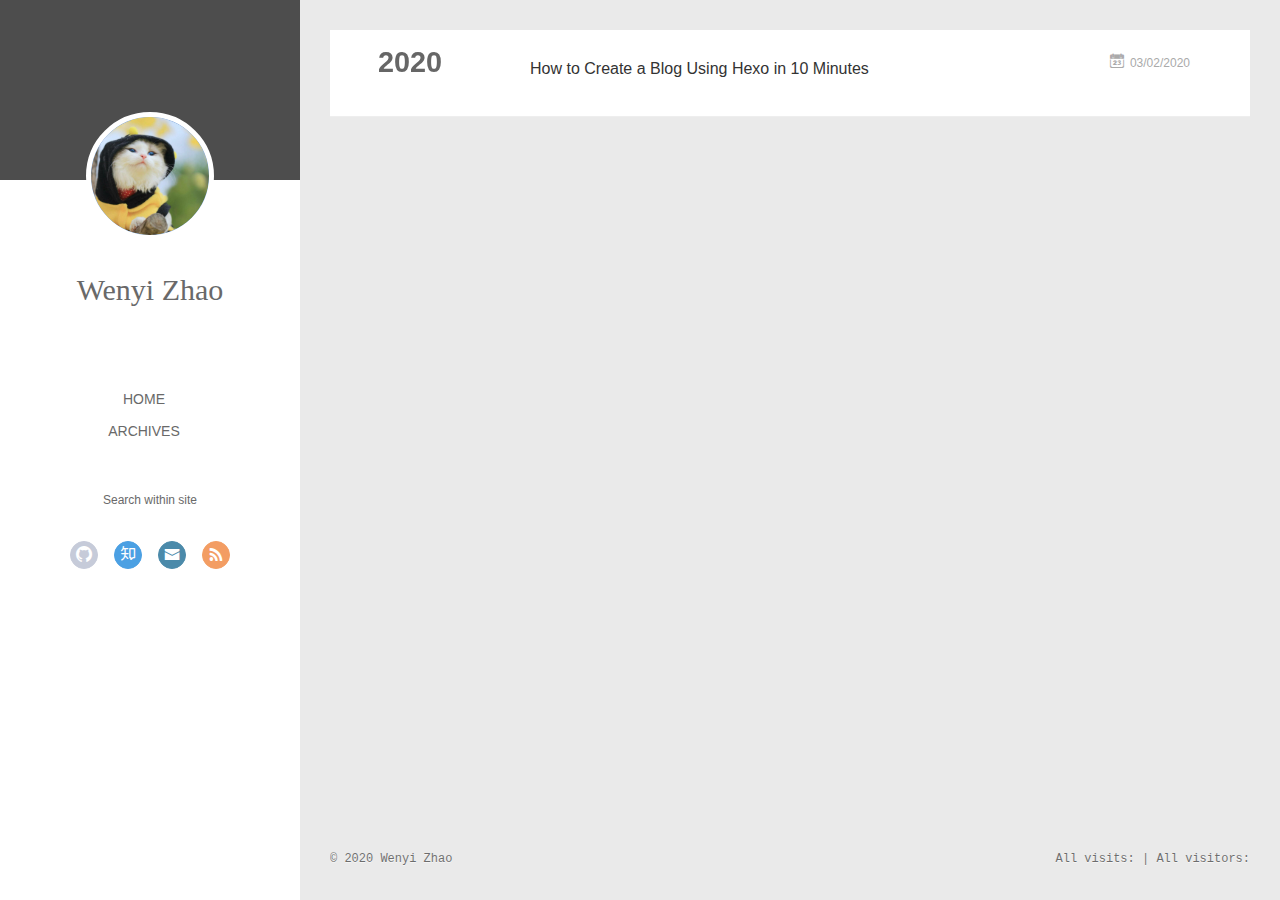
==== archives/index.html @ 8611508f "Site updated: 2020-02-03 22:32:32" ====
<!DOCTYPE html>
<html>
<head>
  <meta charset="utf-8">
  
  <meta name="renderer" content="webkit">
  <meta http-equiv="X-UA-Compatible" content="IE=edge">
  <link rel="dns-prefetch" href="https://peggyzwy.github.io">
  <title>Archives | Wenyi&#39;s Blog</title>
  <meta name="viewport" content="width=device-width, initial-scale=1, maximum-scale=1">
  <meta name="description" content="Personal website of Wenyi Zhao, a full stack developer in Melbourne">
<meta property="og:type" content="website">
<meta property="og:title" content="Wenyi&#39;s Blog">
<meta property="og:url" content="https://peggyzwy.github.io/archives/index.html">
<meta property="og:site_name" content="Wenyi&#39;s Blog">
<meta property="og:description" content="Personal website of Wenyi Zhao, a full stack developer in Melbourne">
<meta property="og:locale" content="en_US">
<meta property="article:author" content="Wenyi Zhao">
<meta property="article:tag" content="Wenyi Zhao">
<meta property="article:tag" content=" Melbourne software developer">
<meta property="article:tag" content=" full stack developer">
<meta name="twitter:card" content="summary">
  
    <link rel="alternative" href="/atom.xml" title="Wenyi&#39;s Blog" type="application/atom+xml">
  
  
    <link rel="icon" href="/img/favicon.png">
  
  <link rel="stylesheet" type="text/css" href="/./main.0cf68a.css">
  <style type="text/css">
  
    #container.show {
      background: linear-gradient(200deg,#a0cfe4,#e8c37e);
    }
  </style>
  

  

<meta name="generator" content="Hexo 4.2.0"></head>
</html>
<body>
  <div id="container" q-class="show:isCtnShow">
    <canvas id="anm-canvas" class="anm-canvas"></canvas>
    <div class="left-col" q-class="show:isShow">
      
<div class="overlay" style="background: #4d4d4d"></div>
<div class="intrude-less">
	<header id="header" class="inner">
		<a href="/" class="profilepic">
			<img src="/img/avatar.jpg" class="js-avatar">
		</a>
		<hgroup>
		  <h1 class="header-author"><a href="/">Wenyi Zhao</a></h1>
		</hgroup>
		

		<nav class="header-menu">
			<ul>
			
				<li><a href="/">Home</a></li>
	        
				<li><a href="/archives">Archives</a></li>
	        
			</ul>
		</nav>
		<nav class="header-smart-menu">
    		
    			
    			<a q-on="click: openSlider(e, 'innerArchive')" href="javascript:void(0)">Search within site</a>
    			
            
    			
            
    			
            
		</nav>
		<nav class="header-nav">
			<div class="social">
				
					<a class="github" target="_blank" href="https://github.com/PeggyZWY" title="github" rel="external nofollow noopener noreferrer"><i class="icon-github"></i></a>
		        
					<a class="zhihu" target="_blank" href="https://www.zhihu.com/people/mu-qing-huan" title="zhihu" rel="external nofollow noopener noreferrer"><i class="icon-zhihu"></i></a>
		        
					<a class="mail" target="_blank" href="mailto:wynne.wenyizhao@gmail.com" title="mail" rel="external nofollow noopener noreferrer"><i class="icon-mail"></i></a>
		        
					<a class="rss" target="_blank" href="/atom.xml" title="rss"><i class="icon-rss"></i></a>
		        
			</div>
		</nav>
	</header>		
</div>

    </div>
    <div class="mid-col" q-class="show:isShow,hide:isShow|isFalse">
      
<nav id="mobile-nav">
  	<div class="overlay js-overlay" style="background: #4d4d4d"></div>
	<div class="btnctn js-mobile-btnctn">
  		<div class="slider-trigger list" q-on="click: openSlider(e)"><i class="icon icon-sort"></i></div>
	</div>
	<div class="intrude-less">
		<header id="header" class="inner">
			<div class="profilepic">
				<img src="/img/avatar.jpg" class="js-avatar">
			</div>
			<hgroup>
			  <h1 class="header-author js-header-author">Wenyi Zhao</h1>
			</hgroup>
			
			
			
				
			
				
			
			
			
			<nav class="header-nav">
				<div class="social">
					
						<a class="github" target="_blank" href="https://github.com/PeggyZWY" title="github" rel="external nofollow noopener noreferrer"><i class="icon-github"></i></a>
			        
						<a class="zhihu" target="_blank" href="https://www.zhihu.com/people/mu-qing-huan" title="zhihu" rel="external nofollow noopener noreferrer"><i class="icon-zhihu"></i></a>
			        
						<a class="mail" target="_blank" href="mailto:wynne.wenyizhao@gmail.com" title="mail" rel="external nofollow noopener noreferrer"><i class="icon-mail"></i></a>
			        
						<a class="rss" target="_blank" href="/atom.xml" title="rss"><i class="icon-rss"></i></a>
			        
				</div>
			</nav>

			<nav class="header-menu js-header-menu">
				<ul style="width: 50%">
				
				
					<li style="width: 50%"><a href="/">Home</a></li>
		        
					<li style="width: 50%"><a href="/archives">Archives</a></li>
		        
				</ul>
			</nav>
		</header>				
	</div>
	<div class="mobile-mask" style="display:none" q-show="isShow"></div>
</nav>

      <div id="wrapper" class="body-wrap">
        <div class="menu-l">
          <div class="canvas-wrap">
            <canvas data-colors="#eaeaea" data-sectionheight="100" data-contentid="js-content" id="myCanvas1" class="anm-canvas"></canvas>
          </div>
          <div id="js-content" class="content-ll">
            
  
  
    
    
      
      
      <section class="archives-wrap">
        <div class="archive-year-wrap">
          <a href="/archives/2020" class="archive-year">2020</a>
        </div>
        <div class="archives">
    
    <article class="archive-article archive-type-post">
  <div class="archive-article-inner">
    <header class="archive-article-header">
      	<div class="article-meta">
	      	<a href="/2020-02-03/how-to-create-a-blog-using-Hexo-in-10-minutes/" class="archive-article-date">
  	<time datetime="2020-02-03T08:43:43.000Z" itemprop="datePublished"><i class="icon-calendar icon"></i>03/02/2020</time>
</a>
        </div>
    	 
  
    <h1 itemprop="name">
      <a class="archive-article-title" href="/2020-02-03/how-to-create-a-blog-using-Hexo-in-10-minutes/">How to Create a Blog Using Hexo in 10 Minutes</a>
    </h1>
  

        <div class="article-info info-on-right">
          
          

        </div>
        <div class="clearfix"></div>
    </header>
  </div>
</article>
  
  
    </div></section>
  

    


          </div>
        </div>
      </div>
      <footer id="footer">
  <div class="outer">
    <div id="footer-info">
    	<div class="footer-left">
    		&copy; 2020 Wenyi Zhao
    	</div>
      	<div class="footer-right">
      		<script async src="//busuanzi.ibruce.info/busuanzi/2.3/busuanzi.pure.mini.js"></script>
      		<span id="busuanzi_container_site_pv">
						All visits: <span id="busuanzi_value_site_pv"></span>
					</span>
					<span class="post-meta-divider">|</span>
					<span id="busuanzi_container_site_uv">
						All visitors: <span id="busuanzi_value_site_uv"></span>
					</span>
      	</div>
    </div>
  </div>
</footer>

<!--页面点击小红心-->
<script type="text/javascript" src="/love.js"></script>

    </div>
    <script>
	var yiliaConfig = {
		mathjax: true,
		isHome: false,
		isPost: false,
		isArchive: true,
		isTag: false,
		isCategory: false,
		open_in_new: false,
		toc_hide_index: true,
		root: "/",
		innerArchive: true,
		showTags: false
	}
</script>

<script>!function(t){function n(e){if(r[e])return r[e].exports;var i=r[e]={exports:{},id:e,loaded:!1};return t[e].call(i.exports,i,i.exports,n),i.loaded=!0,i.exports}var r={};n.m=t,n.c=r,n.p="./",n(0)}([function(t,n,r){r(195),t.exports=r(191)},function(t,n,r){var e=r(3),i=r(52),o=r(27),u=r(28),c=r(53),f="prototype",a=function(t,n,r){var s,l,h,v,p=t&a.F,d=t&a.G,y=t&a.S,g=t&a.P,b=t&a.B,m=d?e:y?e[n]||(e[n]={}):(e[n]||{})[f],x=d?i:i[n]||(i[n]={}),w=x[f]||(x[f]={});d&&(r=n);for(s in r)l=!p&&m&&void 0!==m[s],h=(l?m:r)[s],v=b&&l?c(h,e):g&&"function"==typeof h?c(Function.call,h):h,m&&u(m,s,h,t&a.U),x[s]!=h&&o(x,s,v),g&&w[s]!=h&&(w[s]=h)};e.core=i,a.F=1,a.G=2,a.S=4,a.P=8,a.B=16,a.W=32,a.U=64,a.R=128,t.exports=a},function(t,n,r){var e=r(6);t.exports=function(t){if(!e(t))throw TypeError(t+" is not an object!");return t}},function(t,n){var r=t.exports="undefined"!=typeof window&&window.Math==Math?window:"undefined"!=typeof self&&self.Math==Math?self:Function("return this")();"number"==typeof __g&&(__g=r)},function(t,n){t.exports=function(t){try{return!!t()}catch(t){return!0}}},function(t,n){var r=t.exports="undefined"!=typeof window&&window.Math==Math?window:"undefined"!=typeof self&&self.Math==Math?self:Function("return this")();"number"==typeof __g&&(__g=r)},function(t,n){t.exports=function(t){return"object"==typeof t?null!==t:"function"==typeof t}},function(t,n,r){var e=r(126)("wks"),i=r(76),o=r(3).Symbol,u="function"==typeof o;(t.exports=function(t){return e[t]||(e[t]=u&&o[t]||(u?o:i)("Symbol."+t))}).store=e},function(t,n){var r={}.hasOwnProperty;t.exports=function(t,n){return r.call(t,n)}},function(t,n,r){var e=r(94),i=r(33);t.exports=function(t){return e(i(t))}},function(t,n,r){t.exports=!r(4)(function(){return 7!=Object.defineProperty({},"a",{get:function(){return 7}}).a})},function(t,n,r){var e=r(2),i=r(167),o=r(50),u=Object.defineProperty;n.f=r(10)?Object.defineProperty:function(t,n,r){if(e(t),n=o(n,!0),e(r),i)try{return u(t,n,r)}catch(t){}if("get"in r||"set"in r)throw TypeError("Accessors not supported!");return"value"in r&&(t[n]=r.value),t}},function(t,n,r){t.exports=!r(18)(function(){return 7!=Object.defineProperty({},"a",{get:function(){return 7}}).a})},function(t,n,r){var e=r(14),i=r(22);t.exports=r(12)?function(t,n,r){return e.f(t,n,i(1,r))}:function(t,n,r){return t[n]=r,t}},function(t,n,r){var e=r(20),i=r(58),o=r(42),u=Object.defineProperty;n.f=r(12)?Object.defineProperty:function(t,n,r){if(e(t),n=o(n,!0),e(r),i)try{return u(t,n,r)}catch(t){}if("get"in r||"set"in r)throw TypeError("Accessors not supported!");return"value"in r&&(t[n]=r.value),t}},function(t,n,r){var e=r(40)("wks"),i=r(23),o=r(5).Symbol,u="function"==typeof o;(t.exports=function(t){return e[t]||(e[t]=u&&o[t]||(u?o:i)("Symbol."+t))}).store=e},function(t,n,r){var e=r(67),i=Math.min;t.exports=function(t){return t>0?i(e(t),9007199254740991):0}},function(t,n,r){var e=r(46);t.exports=function(t){return Object(e(t))}},function(t,n){t.exports=function(t){try{return!!t()}catch(t){return!0}}},function(t,n,r){var e=r(63),i=r(34);t.exports=Object.keys||function(t){return e(t,i)}},function(t,n,r){var e=r(21);t.exports=function(t){if(!e(t))throw TypeError(t+" is not an object!");return t}},function(t,n){t.exports=function(t){return"object"==typeof t?null!==t:"function"==typeof t}},function(t,n){t.exports=function(t,n){return{enumerable:!(1&t),configurable:!(2&t),writable:!(4&t),value:n}}},function(t,n){var r=0,e=Math.random();t.exports=function(t){return"Symbol(".concat(void 0===t?"":t,")_",(++r+e).toString(36))}},function(t,n){var r={}.hasOwnProperty;t.exports=function(t,n){return r.call(t,n)}},function(t,n){var r=t.exports={version:"2.4.0"};"number"==typeof __e&&(__e=r)},function(t,n){t.exports=function(t){if("function"!=typeof t)throw TypeError(t+" is not a function!");return t}},function(t,n,r){var e=r(11),i=r(66);t.exports=r(10)?function(t,n,r){return e.f(t,n,i(1,r))}:function(t,n,r){return t[n]=r,t}},function(t,n,r){var e=r(3),i=r(27),o=r(24),u=r(76)("src"),c="toString",f=Function[c],a=(""+f).split(c);r(52).inspectSource=function(t){return f.call(t)},(t.exports=function(t,n,r,c){var f="function"==typeof r;f&&(o(r,"name")||i(r,"name",n)),t[n]!==r&&(f&&(o(r,u)||i(r,u,t[n]?""+t[n]:a.join(String(n)))),t===e?t[n]=r:c?t[n]?t[n]=r:i(t,n,r):(delete t[n],i(t,n,r)))})(Function.prototype,c,function(){return"function"==typeof this&&this[u]||f.call(this)})},function(t,n,r){var e=r(1),i=r(4),o=r(46),u=function(t,n,r,e){var i=String(o(t)),u="<"+n;return""!==r&&(u+=" "+r+'="'+String(e).replace(/"/g,"&quot;")+'"'),u+">"+i+"</"+n+">"};t.exports=function(t,n){var r={};r[t]=n(u),e(e.P+e.F*i(function(){var n=""[t]('"');return n!==n.toLowerCase()||n.split('"').length>3}),"String",r)}},function(t,n,r){var e=r(115),i=r(46);t.exports=function(t){return e(i(t))}},function(t,n,r){var e=r(116),i=r(66),o=r(30),u=r(50),c=r(24),f=r(167),a=Object.getOwnPropertyDescriptor;n.f=r(10)?a:function(t,n){if(t=o(t),n=u(n,!0),f)try{return a(t,n)}catch(t){}if(c(t,n))return i(!e.f.call(t,n),t[n])}},function(t,n,r){var e=r(24),i=r(17),o=r(145)("IE_PROTO"),u=Object.prototype;t.exports=Object.getPrototypeOf||function(t){return t=i(t),e(t,o)?t[o]:"function"==typeof t.constructor&&t instanceof t.constructor?t.constructor.prototype:t instanceof Object?u:null}},function(t,n){t.exports=function(t){if(void 0==t)throw TypeError("Can't call method on  "+t);return t}},function(t,n){t.exports="constructor,hasOwnProperty,isPrototypeOf,propertyIsEnumerable,toLocaleString,toString,valueOf".split(",")},function(t,n){t.exports={}},function(t,n){t.exports=!0},function(t,n){n.f={}.propertyIsEnumerable},function(t,n,r){var e=r(14).f,i=r(8),o=r(15)("toStringTag");t.exports=function(t,n,r){t&&!i(t=r?t:t.prototype,o)&&e(t,o,{configurable:!0,value:n})}},function(t,n,r){var e=r(40)("keys"),i=r(23);t.exports=function(t){return e[t]||(e[t]=i(t))}},function(t,n,r){var e=r(5),i="__core-js_shared__",o=e[i]||(e[i]={});t.exports=function(t){return o[t]||(o[t]={})}},function(t,n){var r=Math.ceil,e=Math.floor;t.exports=function(t){return isNaN(t=+t)?0:(t>0?e:r)(t)}},function(t,n,r){var e=r(21);t.exports=function(t,n){if(!e(t))return t;var r,i;if(n&&"function"==typeof(r=t.toString)&&!e(i=r.call(t)))return i;if("function"==typeof(r=t.valueOf)&&!e(i=r.call(t)))return i;if(!n&&"function"==typeof(r=t.toString)&&!e(i=r.call(t)))return i;throw TypeError("Can't convert object to primitive value")}},function(t,n,r){var e=r(5),i=r(25),o=r(36),u=r(44),c=r(14).f;t.exports=function(t){var n=i.Symbol||(i.Symbol=o?{}:e.Symbol||{});"_"==t.charAt(0)||t in n||c(n,t,{value:u.f(t)})}},function(t,n,r){n.f=r(15)},function(t,n){var r={}.toString;t.exports=function(t){return r.call(t).slice(8,-1)}},function(t,n){t.exports=function(t){if(void 0==t)throw TypeError("Can't call method on  "+t);return t}},function(t,n,r){var e=r(4);t.exports=function(t,n){return!!t&&e(function(){n?t.call(null,function(){},1):t.call(null)})}},function(t,n,r){var e=r(53),i=r(115),o=r(17),u=r(16),c=r(203);t.exports=function(t,n){var r=1==t,f=2==t,a=3==t,s=4==t,l=6==t,h=5==t||l,v=n||c;return function(n,c,p){for(var d,y,g=o(n),b=i(g),m=e(c,p,3),x=u(b.length),w=0,S=r?v(n,x):f?v(n,0):void 0;x>w;w++)if((h||w in b)&&(d=b[w],y=m(d,w,g),t))if(r)S[w]=y;else if(y)switch(t){case 3:return!0;case 5:return d;case 6:return w;case 2:S.push(d)}else if(s)return!1;return l?-1:a||s?s:S}}},function(t,n,r){var e=r(1),i=r(52),o=r(4);t.exports=function(t,n){var r=(i.Object||{})[t]||Object[t],u={};u[t]=n(r),e(e.S+e.F*o(function(){r(1)}),"Object",u)}},function(t,n,r){var e=r(6);t.exports=function(t,n){if(!e(t))return t;var r,i;if(n&&"function"==typeof(r=t.toString)&&!e(i=r.call(t)))return i;if("function"==typeof(r=t.valueOf)&&!e(i=r.call(t)))return i;if(!n&&"function"==typeof(r=t.toString)&&!e(i=r.call(t)))return i;throw TypeError("Can't convert object to primitive value")}},function(t,n,r){var e=r(5),i=r(25),o=r(91),u=r(13),c="prototype",f=function(t,n,r){var a,s,l,h=t&f.F,v=t&f.G,p=t&f.S,d=t&f.P,y=t&f.B,g=t&f.W,b=v?i:i[n]||(i[n]={}),m=b[c],x=v?e:p?e[n]:(e[n]||{})[c];v&&(r=n);for(a in r)(s=!h&&x&&void 0!==x[a])&&a in b||(l=s?x[a]:r[a],b[a]=v&&"function"!=typeof x[a]?r[a]:y&&s?o(l,e):g&&x[a]==l?function(t){var n=function(n,r,e){if(this instanceof t){switch(arguments.length){case 0:return new t;case 1:return new t(n);case 2:return new t(n,r)}return new t(n,r,e)}return t.apply(this,arguments)};return n[c]=t[c],n}(l):d&&"function"==typeof l?o(Function.call,l):l,d&&((b.virtual||(b.virtual={}))[a]=l,t&f.R&&m&&!m[a]&&u(m,a,l)))};f.F=1,f.G=2,f.S=4,f.P=8,f.B=16,f.W=32,f.U=64,f.R=128,t.exports=f},function(t,n){var r=t.exports={version:"2.4.0"};"number"==typeof __e&&(__e=r)},function(t,n,r){var e=r(26);t.exports=function(t,n,r){if(e(t),void 0===n)return t;switch(r){case 1:return function(r){return t.call(n,r)};case 2:return function(r,e){return t.call(n,r,e)};case 3:return function(r,e,i){return t.call(n,r,e,i)}}return function(){return t.apply(n,arguments)}}},function(t,n,r){var e=r(183),i=r(1),o=r(126)("metadata"),u=o.store||(o.store=new(r(186))),c=function(t,n,r){var i=u.get(t);if(!i){if(!r)return;u.set(t,i=new e)}var o=i.get(n);if(!o){if(!r)return;i.set(n,o=new e)}return o},f=function(t,n,r){var e=c(n,r,!1);return void 0!==e&&e.has(t)},a=function(t,n,r){var e=c(n,r,!1);return void 0===e?void 0:e.get(t)},s=function(t,n,r,e){c(r,e,!0).set(t,n)},l=function(t,n){var r=c(t,n,!1),e=[];return r&&r.forEach(function(t,n){e.push(n)}),e},h=function(t){return void 0===t||"symbol"==typeof t?t:String(t)},v=function(t){i(i.S,"Reflect",t)};t.exports={store:u,map:c,has:f,get:a,set:s,keys:l,key:h,exp:v}},function(t,n,r){"use strict";if(r(10)){var e=r(69),i=r(3),o=r(4),u=r(1),c=r(127),f=r(152),a=r(53),s=r(68),l=r(66),h=r(27),v=r(73),p=r(67),d=r(16),y=r(75),g=r(50),b=r(24),m=r(180),x=r(114),w=r(6),S=r(17),_=r(137),O=r(70),E=r(32),P=r(71).f,j=r(154),F=r(76),M=r(7),A=r(48),N=r(117),T=r(146),I=r(155),k=r(80),L=r(123),R=r(74),C=r(130),D=r(160),U=r(11),W=r(31),G=U.f,B=W.f,V=i.RangeError,z=i.TypeError,q=i.Uint8Array,K="ArrayBuffer",J="Shared"+K,Y="BYTES_PER_ELEMENT",H="prototype",$=Array[H],X=f.ArrayBuffer,Q=f.DataView,Z=A(0),tt=A(2),nt=A(3),rt=A(4),et=A(5),it=A(6),ot=N(!0),ut=N(!1),ct=I.values,ft=I.keys,at=I.entries,st=$.lastIndexOf,lt=$.reduce,ht=$.reduceRight,vt=$.join,pt=$.sort,dt=$.slice,yt=$.toString,gt=$.toLocaleString,bt=M("iterator"),mt=M("toStringTag"),xt=F("typed_constructor"),wt=F("def_constructor"),St=c.CONSTR,_t=c.TYPED,Ot=c.VIEW,Et="Wrong length!",Pt=A(1,function(t,n){return Tt(T(t,t[wt]),n)}),jt=o(function(){return 1===new q(new Uint16Array([1]).buffer)[0]}),Ft=!!q&&!!q[H].set&&o(function(){new q(1).set({})}),Mt=function(t,n){if(void 0===t)throw z(Et);var r=+t,e=d(t);if(n&&!m(r,e))throw V(Et);return e},At=function(t,n){var r=p(t);if(r<0||r%n)throw V("Wrong offset!");return r},Nt=function(t){if(w(t)&&_t in t)return t;throw z(t+" is not a typed array!")},Tt=function(t,n){if(!(w(t)&&xt in t))throw z("It is not a typed array constructor!");return new t(n)},It=function(t,n){return kt(T(t,t[wt]),n)},kt=function(t,n){for(var r=0,e=n.length,i=Tt(t,e);e>r;)i[r]=n[r++];return i},Lt=function(t,n,r){G(t,n,{get:function(){return this._d[r]}})},Rt=function(t){var n,r,e,i,o,u,c=S(t),f=arguments.length,s=f>1?arguments[1]:void 0,l=void 0!==s,h=j(c);if(void 0!=h&&!_(h)){for(u=h.call(c),e=[],n=0;!(o=u.next()).done;n++)e.push(o.value);c=e}for(l&&f>2&&(s=a(s,arguments[2],2)),n=0,r=d(c.length),i=Tt(this,r);r>n;n++)i[n]=l?s(c[n],n):c[n];return i},Ct=function(){for(var t=0,n=arguments.length,r=Tt(this,n);n>t;)r[t]=arguments[t++];return r},Dt=!!q&&o(function(){gt.call(new q(1))}),Ut=function(){return gt.apply(Dt?dt.call(Nt(this)):Nt(this),arguments)},Wt={copyWithin:function(t,n){return D.call(Nt(this),t,n,arguments.length>2?arguments[2]:void 0)},every:function(t){return rt(Nt(this),t,arguments.length>1?arguments[1]:void 0)},fill:function(t){return C.apply(Nt(this),arguments)},filter:function(t){return It(this,tt(Nt(this),t,arguments.length>1?arguments[1]:void 0))},find:function(t){return et(Nt(this),t,arguments.length>1?arguments[1]:void 0)},findIndex:function(t){return it(Nt(this),t,arguments.length>1?arguments[1]:void 0)},forEach:function(t){Z(Nt(this),t,arguments.length>1?arguments[1]:void 0)},indexOf:function(t){return ut(Nt(this),t,arguments.length>1?arguments[1]:void 0)},includes:function(t){return ot(Nt(this),t,arguments.length>1?arguments[1]:void 0)},join:function(t){return vt.apply(Nt(this),arguments)},lastIndexOf:function(t){return st.apply(Nt(this),arguments)},map:function(t){return Pt(Nt(this),t,arguments.length>1?arguments[1]:void 0)},reduce:function(t){return lt.apply(Nt(this),arguments)},reduceRight:function(t){return ht.apply(Nt(this),arguments)},reverse:function(){for(var t,n=this,r=Nt(n).length,e=Math.floor(r/2),i=0;i<e;)t=n[i],n[i++]=n[--r],n[r]=t;return n},some:function(t){return nt(Nt(this),t,arguments.length>1?arguments[1]:void 0)},sort:function(t){return pt.call(Nt(this),t)},subarray:function(t,n){var r=Nt(this),e=r.length,i=y(t,e);return new(T(r,r[wt]))(r.buffer,r.byteOffset+i*r.BYTES_PER_ELEMENT,d((void 0===n?e:y(n,e))-i))}},Gt=function(t,n){return It(this,dt.call(Nt(this),t,n))},Bt=function(t){Nt(this);var n=At(arguments[1],1),r=this.length,e=S(t),i=d(e.length),o=0;if(i+n>r)throw V(Et);for(;o<i;)this[n+o]=e[o++]},Vt={entries:function(){return at.call(Nt(this))},keys:function(){return ft.call(Nt(this))},values:function(){return ct.call(Nt(this))}},zt=function(t,n){return w(t)&&t[_t]&&"symbol"!=typeof n&&n in t&&String(+n)==String(n)},qt=function(t,n){return zt(t,n=g(n,!0))?l(2,t[n]):B(t,n)},Kt=function(t,n,r){return!(zt(t,n=g(n,!0))&&w(r)&&b(r,"value"))||b(r,"get")||b(r,"set")||r.configurable||b(r,"writable")&&!r.writable||b(r,"enumerable")&&!r.enumerable?G(t,n,r):(t[n]=r.value,t)};St||(W.f=qt,U.f=Kt),u(u.S+u.F*!St,"Object",{getOwnPropertyDescriptor:qt,defineProperty:Kt}),o(function(){yt.call({})})&&(yt=gt=function(){return vt.call(this)});var Jt=v({},Wt);v(Jt,Vt),h(Jt,bt,Vt.values),v(Jt,{slice:Gt,set:Bt,constructor:function(){},toString:yt,toLocaleString:Ut}),Lt(Jt,"buffer","b"),Lt(Jt,"byteOffset","o"),Lt(Jt,"byteLength","l"),Lt(Jt,"length","e"),G(Jt,mt,{get:function(){return this[_t]}}),t.exports=function(t,n,r,f){f=!!f;var a=t+(f?"Clamped":"")+"Array",l="Uint8Array"!=a,v="get"+t,p="set"+t,y=i[a],g=y||{},b=y&&E(y),m=!y||!c.ABV,S={},_=y&&y[H],j=function(t,r){var e=t._d;return e.v[v](r*n+e.o,jt)},F=function(t,r,e){var i=t._d;f&&(e=(e=Math.round(e))<0?0:e>255?255:255&e),i.v[p](r*n+i.o,e,jt)},M=function(t,n){G(t,n,{get:function(){return j(this,n)},set:function(t){return F(this,n,t)},enumerable:!0})};m?(y=r(function(t,r,e,i){s(t,y,a,"_d");var o,u,c,f,l=0,v=0;if(w(r)){if(!(r instanceof X||(f=x(r))==K||f==J))return _t in r?kt(y,r):Rt.call(y,r);o=r,v=At(e,n);var p=r.byteLength;if(void 0===i){if(p%n)throw V(Et);if((u=p-v)<0)throw V(Et)}else if((u=d(i)*n)+v>p)throw V(Et);c=u/n}else c=Mt(r,!0),u=c*n,o=new X(u);for(h(t,"_d",{b:o,o:v,l:u,e:c,v:new Q(o)});l<c;)M(t,l++)}),_=y[H]=O(Jt),h(_,"constructor",y)):L(function(t){new y(null),new y(t)},!0)||(y=r(function(t,r,e,i){s(t,y,a);var o;return w(r)?r instanceof X||(o=x(r))==K||o==J?void 0!==i?new g(r,At(e,n),i):void 0!==e?new g(r,At(e,n)):new g(r):_t in r?kt(y,r):Rt.call(y,r):new g(Mt(r,l))}),Z(b!==Function.prototype?P(g).concat(P(b)):P(g),function(t){t in y||h(y,t,g[t])}),y[H]=_,e||(_.constructor=y));var A=_[bt],N=!!A&&("values"==A.name||void 0==A.name),T=Vt.values;h(y,xt,!0),h(_,_t,a),h(_,Ot,!0),h(_,wt,y),(f?new y(1)[mt]==a:mt in _)||G(_,mt,{get:function(){return a}}),S[a]=y,u(u.G+u.W+u.F*(y!=g),S),u(u.S,a,{BYTES_PER_ELEMENT:n,from:Rt,of:Ct}),Y in _||h(_,Y,n),u(u.P,a,Wt),R(a),u(u.P+u.F*Ft,a,{set:Bt}),u(u.P+u.F*!N,a,Vt),u(u.P+u.F*(_.toString!=yt),a,{toString:yt}),u(u.P+u.F*o(function(){new y(1).slice()}),a,{slice:Gt}),u(u.P+u.F*(o(function(){return[1,2].toLocaleString()!=new y([1,2]).toLocaleString()})||!o(function(){_.toLocaleString.call([1,2])})),a,{toLocaleString:Ut}),k[a]=N?A:T,e||N||h(_,bt,T)}}else t.exports=function(){}},function(t,n){var r={}.toString;t.exports=function(t){return r.call(t).slice(8,-1)}},function(t,n,r){var e=r(21),i=r(5).document,o=e(i)&&e(i.createElement);t.exports=function(t){return o?i.createElement(t):{}}},function(t,n,r){t.exports=!r(12)&&!r(18)(function(){return 7!=Object.defineProperty(r(57)("div"),"a",{get:function(){return 7}}).a})},function(t,n,r){"use strict";var e=r(36),i=r(51),o=r(64),u=r(13),c=r(8),f=r(35),a=r(96),s=r(38),l=r(103),h=r(15)("iterator"),v=!([].keys&&"next"in[].keys()),p="keys",d="values",y=function(){return this};t.exports=function(t,n,r,g,b,m,x){a(r,n,g);var w,S,_,O=function(t){if(!v&&t in F)return F[t];switch(t){case p:case d:return function(){return new r(this,t)}}return function(){return new r(this,t)}},E=n+" Iterator",P=b==d,j=!1,F=t.prototype,M=F[h]||F["@@iterator"]||b&&F[b],A=M||O(b),N=b?P?O("entries"):A:void 0,T="Array"==n?F.entries||M:M;if(T&&(_=l(T.call(new t)))!==Object.prototype&&(s(_,E,!0),e||c(_,h)||u(_,h,y)),P&&M&&M.name!==d&&(j=!0,A=function(){return M.call(this)}),e&&!x||!v&&!j&&F[h]||u(F,h,A),f[n]=A,f[E]=y,b)if(w={values:P?A:O(d),keys:m?A:O(p),entries:N},x)for(S in w)S in F||o(F,S,w[S]);else i(i.P+i.F*(v||j),n,w);return w}},function(t,n,r){var e=r(20),i=r(100),o=r(34),u=r(39)("IE_PROTO"),c=function(){},f="prototype",a=function(){var t,n=r(57)("iframe"),e=o.length;for(n.style.display="none",r(93).appendChild(n),n.src="javascript:",t=n.contentWindow.document,t.open(),t.write("<script>document.F=Object<\/script>"),t.close(),a=t.F;e--;)delete a[f][o[e]];return a()};t.exports=Object.create||function(t,n){var r;return null!==t?(c[f]=e(t),r=new c,c[f]=null,r[u]=t):r=a(),void 0===n?r:i(r,n)}},function(t,n,r){var e=r(63),i=r(34).concat("length","prototype");n.f=Object.getOwnPropertyNames||function(t){return e(t,i)}},function(t,n){n.f=Object.getOwnPropertySymbols},function(t,n,r){var e=r(8),i=r(9),o=r(90)(!1),u=r(39)("IE_PROTO");t.exports=function(t,n){var r,c=i(t),f=0,a=[];for(r in c)r!=u&&e(c,r)&&a.push(r);for(;n.length>f;)e(c,r=n[f++])&&(~o(a,r)||a.push(r));return a}},function(t,n,r){t.exports=r(13)},function(t,n,r){var e=r(76)("meta"),i=r(6),o=r(24),u=r(11).f,c=0,f=Object.isExtensible||function(){return!0},a=!r(4)(function(){return f(Object.preventExtensions({}))}),s=function(t){u(t,e,{value:{i:"O"+ ++c,w:{}}})},l=function(t,n){if(!i(t))return"symbol"==typeof t?t:("string"==typeof t?"S":"P")+t;if(!o(t,e)){if(!f(t))return"F";if(!n)return"E";s(t)}return t[e].i},h=function(t,n){if(!o(t,e)){if(!f(t))return!0;if(!n)return!1;s(t)}return t[e].w},v=function(t){return a&&p.NEED&&f(t)&&!o(t,e)&&s(t),t},p=t.exports={KEY:e,NEED:!1,fastKey:l,getWeak:h,onFreeze:v}},function(t,n){t.exports=function(t,n){return{enumerable:!(1&t),configurable:!(2&t),writable:!(4&t),value:n}}},function(t,n){var r=Math.ceil,e=Math.floor;t.exports=function(t){return isNaN(t=+t)?0:(t>0?e:r)(t)}},function(t,n){t.exports=function(t,n,r,e){if(!(t instanceof n)||void 0!==e&&e in t)throw TypeError(r+": incorrect invocation!");return t}},function(t,n){t.exports=!1},function(t,n,r){var e=r(2),i=r(173),o=r(133),u=r(145)("IE_PROTO"),c=function(){},f="prototype",a=function(){var t,n=r(132)("iframe"),e=o.length;for(n.style.display="none",r(135).appendChild(n),n.src="javascript:",t=n.contentWindow.document,t.open(),t.write("<script>document.F=Object<\/script>"),t.close(),a=t.F;e--;)delete a[f][o[e]];return a()};t.exports=Object.create||function(t,n){var r;return null!==t?(c[f]=e(t),r=new c,c[f]=null,r[u]=t):r=a(),void 0===n?r:i(r,n)}},function(t,n,r){var e=r(175),i=r(133).concat("length","prototype");n.f=Object.getOwnPropertyNames||function(t){return e(t,i)}},function(t,n,r){var e=r(175),i=r(133);t.exports=Object.keys||function(t){return e(t,i)}},function(t,n,r){var e=r(28);t.exports=function(t,n,r){for(var i in n)e(t,i,n[i],r);return t}},function(t,n,r){"use strict";var e=r(3),i=r(11),o=r(10),u=r(7)("species");t.exports=function(t){var n=e[t];o&&n&&!n[u]&&i.f(n,u,{configurable:!0,get:function(){return this}})}},function(t,n,r){var e=r(67),i=Math.max,o=Math.min;t.exports=function(t,n){return t=e(t),t<0?i(t+n,0):o(t,n)}},function(t,n){var r=0,e=Math.random();t.exports=function(t){return"Symbol(".concat(void 0===t?"":t,")_",(++r+e).toString(36))}},function(t,n,r){var e=r(33);t.exports=function(t){return Object(e(t))}},function(t,n,r){var e=r(7)("unscopables"),i=Array.prototype;void 0==i[e]&&r(27)(i,e,{}),t.exports=function(t){i[e][t]=!0}},function(t,n,r){var e=r(53),i=r(169),o=r(137),u=r(2),c=r(16),f=r(154),a={},s={},n=t.exports=function(t,n,r,l,h){var v,p,d,y,g=h?function(){return t}:f(t),b=e(r,l,n?2:1),m=0;if("function"!=typeof g)throw TypeError(t+" is not iterable!");if(o(g)){for(v=c(t.length);v>m;m++)if((y=n?b(u(p=t[m])[0],p[1]):b(t[m]))===a||y===s)return y}else for(d=g.call(t);!(p=d.next()).done;)if((y=i(d,b,p.value,n))===a||y===s)return y};n.BREAK=a,n.RETURN=s},function(t,n){t.exports={}},function(t,n,r){var e=r(11).f,i=r(24),o=r(7)("toStringTag");t.exports=function(t,n,r){t&&!i(t=r?t:t.prototype,o)&&e(t,o,{configurable:!0,value:n})}},function(t,n,r){var e=r(1),i=r(46),o=r(4),u=r(150),c="["+u+"]",f="​",a=RegExp("^"+c+c+"*"),s=RegExp(c+c+"*$"),l=function(t,n,r){var i={},c=o(function(){return!!u[t]()||f[t]()!=f}),a=i[t]=c?n(h):u[t];r&&(i[r]=a),e(e.P+e.F*c,"String",i)},h=l.trim=function(t,n){return t=String(i(t)),1&n&&(t=t.replace(a,"")),2&n&&(t=t.replace(s,"")),t};t.exports=l},function(t,n,r){t.exports={default:r(86),__esModule:!0}},function(t,n,r){t.exports={default:r(87),__esModule:!0}},function(t,n,r){"use strict";function e(t){return t&&t.__esModule?t:{default:t}}n.__esModule=!0;var i=r(84),o=e(i),u=r(83),c=e(u),f="function"==typeof c.default&&"symbol"==typeof o.default?function(t){return typeof t}:function(t){return t&&"function"==typeof c.default&&t.constructor===c.default&&t!==c.default.prototype?"symbol":typeof t};n.default="function"==typeof c.default&&"symbol"===f(o.default)?function(t){return void 0===t?"undefined":f(t)}:function(t){return t&&"function"==typeof c.default&&t.constructor===c.default&&t!==c.default.prototype?"symbol":void 0===t?"undefined":f(t)}},function(t,n,r){r(110),r(108),r(111),r(112),t.exports=r(25).Symbol},function(t,n,r){r(109),r(113),t.exports=r(44).f("iterator")},function(t,n){t.exports=function(t){if("function"!=typeof t)throw TypeError(t+" is not a function!");return t}},function(t,n){t.exports=function(){}},function(t,n,r){var e=r(9),i=r(106),o=r(105);t.exports=function(t){return function(n,r,u){var c,f=e(n),a=i(f.length),s=o(u,a);if(t&&r!=r){for(;a>s;)if((c=f[s++])!=c)return!0}else for(;a>s;s++)if((t||s in f)&&f[s]===r)return t||s||0;return!t&&-1}}},function(t,n,r){var e=r(88);t.exports=function(t,n,r){if(e(t),void 0===n)return t;switch(r){case 1:return function(r){return t.call(n,r)};case 2:return function(r,e){return t.call(n,r,e)};case 3:return function(r,e,i){return t.call(n,r,e,i)}}return function(){return t.apply(n,arguments)}}},function(t,n,r){var e=r(19),i=r(62),o=r(37);t.exports=function(t){var n=e(t),r=i.f;if(r)for(var u,c=r(t),f=o.f,a=0;c.length>a;)f.call(t,u=c[a++])&&n.push(u);return n}},function(t,n,r){t.exports=r(5).document&&document.documentElement},function(t,n,r){var e=r(56);t.exports=Object("z").propertyIsEnumerable(0)?Object:function(t){return"String"==e(t)?t.split(""):Object(t)}},function(t,n,r){var e=r(56);t.exports=Array.isArray||function(t){return"Array"==e(t)}},function(t,n,r){"use strict";var e=r(60),i=r(22),o=r(38),u={};r(13)(u,r(15)("iterator"),function(){return this}),t.exports=function(t,n,r){t.prototype=e(u,{next:i(1,r)}),o(t,n+" Iterator")}},function(t,n){t.exports=function(t,n){return{value:n,done:!!t}}},function(t,n,r){var e=r(19),i=r(9);t.exports=function(t,n){for(var r,o=i(t),u=e(o),c=u.length,f=0;c>f;)if(o[r=u[f++]]===n)return r}},function(t,n,r){var e=r(23)("meta"),i=r(21),o=r(8),u=r(14).f,c=0,f=Object.isExtensible||function(){return!0},a=!r(18)(function(){return f(Object.preventExtensions({}))}),s=function(t){u(t,e,{value:{i:"O"+ ++c,w:{}}})},l=function(t,n){if(!i(t))return"symbol"==typeof t?t:("string"==typeof t?"S":"P")+t;if(!o(t,e)){if(!f(t))return"F";if(!n)return"E";s(t)}return t[e].i},h=function(t,n){if(!o(t,e)){if(!f(t))return!0;if(!n)return!1;s(t)}return t[e].w},v=function(t){return a&&p.NEED&&f(t)&&!o(t,e)&&s(t),t},p=t.exports={KEY:e,NEED:!1,fastKey:l,getWeak:h,onFreeze:v}},function(t,n,r){var e=r(14),i=r(20),o=r(19);t.exports=r(12)?Object.defineProperties:function(t,n){i(t);for(var r,u=o(n),c=u.length,f=0;c>f;)e.f(t,r=u[f++],n[r]);return t}},function(t,n,r){var e=r(37),i=r(22),o=r(9),u=r(42),c=r(8),f=r(58),a=Object.getOwnPropertyDescriptor;n.f=r(12)?a:function(t,n){if(t=o(t),n=u(n,!0),f)try{return a(t,n)}catch(t){}if(c(t,n))return i(!e.f.call(t,n),t[n])}},function(t,n,r){var e=r(9),i=r(61).f,o={}.toString,u="object"==typeof window&&window&&Object.getOwnPropertyNames?Object.getOwnPropertyNames(window):[],c=function(t){try{return i(t)}catch(t){return u.slice()}};t.exports.f=function(t){return u&&"[object Window]"==o.call(t)?c(t):i(e(t))}},function(t,n,r){var e=r(8),i=r(77),o=r(39)("IE_PROTO"),u=Object.prototype;t.exports=Object.getPrototypeOf||function(t){return t=i(t),e(t,o)?t[o]:"function"==typeof t.constructor&&t instanceof t.constructor?t.constructor.prototype:t instanceof Object?u:null}},function(t,n,r){var e=r(41),i=r(33);t.exports=function(t){return function(n,r){var o,u,c=String(i(n)),f=e(r),a=c.length;return f<0||f>=a?t?"":void 0:(o=c.charCodeAt(f),o<55296||o>56319||f+1===a||(u=c.charCodeAt(f+1))<56320||u>57343?t?c.charAt(f):o:t?c.slice(f,f+2):u-56320+(o-55296<<10)+65536)}}},function(t,n,r){var e=r(41),i=Math.max,o=Math.min;t.exports=function(t,n){return t=e(t),t<0?i(t+n,0):o(t,n)}},function(t,n,r){var e=r(41),i=Math.min;t.exports=function(t){return t>0?i(e(t),9007199254740991):0}},function(t,n,r){"use strict";var e=r(89),i=r(97),o=r(35),u=r(9);t.exports=r(59)(Array,"Array",function(t,n){this._t=u(t),this._i=0,this._k=n},function(){var t=this._t,n=this._k,r=this._i++;return!t||r>=t.length?(this._t=void 0,i(1)):"keys"==n?i(0,r):"values"==n?i(0,t[r]):i(0,[r,t[r]])},"values"),o.Arguments=o.Array,e("keys"),e("values"),e("entries")},function(t,n){},function(t,n,r){"use strict";var e=r(104)(!0);r(59)(String,"String",function(t){this._t=String(t),this._i=0},function(){var t,n=this._t,r=this._i;return r>=n.length?{value:void 0,done:!0}:(t=e(n,r),this._i+=t.length,{value:t,done:!1})})},function(t,n,r){"use strict";var e=r(5),i=r(8),o=r(12),u=r(51),c=r(64),f=r(99).KEY,a=r(18),s=r(40),l=r(38),h=r(23),v=r(15),p=r(44),d=r(43),y=r(98),g=r(92),b=r(95),m=r(20),x=r(9),w=r(42),S=r(22),_=r(60),O=r(102),E=r(101),P=r(14),j=r(19),F=E.f,M=P.f,A=O.f,N=e.Symbol,T=e.JSON,I=T&&T.stringify,k="prototype",L=v("_hidden"),R=v("toPrimitive"),C={}.propertyIsEnumerable,D=s("symbol-registry"),U=s("symbols"),W=s("op-symbols"),G=Object[k],B="function"==typeof N,V=e.QObject,z=!V||!V[k]||!V[k].findChild,q=o&&a(function(){return 7!=_(M({},"a",{get:function(){return M(this,"a",{value:7}).a}})).a})?function(t,n,r){var e=F(G,n);e&&delete G[n],M(t,n,r),e&&t!==G&&M(G,n,e)}:M,K=function(t){var n=U[t]=_(N[k]);return n._k=t,n},J=B&&"symbol"==typeof N.iterator?function(t){return"symbol"==typeof t}:function(t){return t instanceof N},Y=function(t,n,r){return t===G&&Y(W,n,r),m(t),n=w(n,!0),m(r),i(U,n)?(r.enumerable?(i(t,L)&&t[L][n]&&(t[L][n]=!1),r=_(r,{enumerable:S(0,!1)})):(i(t,L)||M(t,L,S(1,{})),t[L][n]=!0),q(t,n,r)):M(t,n,r)},H=function(t,n){m(t);for(var r,e=g(n=x(n)),i=0,o=e.length;o>i;)Y(t,r=e[i++],n[r]);return t},$=function(t,n){return void 0===n?_(t):H(_(t),n)},X=function(t){var n=C.call(this,t=w(t,!0));return!(this===G&&i(U,t)&&!i(W,t))&&(!(n||!i(this,t)||!i(U,t)||i(this,L)&&this[L][t])||n)},Q=function(t,n){if(t=x(t),n=w(n,!0),t!==G||!i(U,n)||i(W,n)){var r=F(t,n);return!r||!i(U,n)||i(t,L)&&t[L][n]||(r.enumerable=!0),r}},Z=function(t){for(var n,r=A(x(t)),e=[],o=0;r.length>o;)i(U,n=r[o++])||n==L||n==f||e.push(n);return e},tt=function(t){for(var n,r=t===G,e=A(r?W:x(t)),o=[],u=0;e.length>u;)!i(U,n=e[u++])||r&&!i(G,n)||o.push(U[n]);return o};B||(N=function(){if(this instanceof N)throw TypeError("Symbol is not a constructor!");var t=h(arguments.length>0?arguments[0]:void 0),n=function(r){this===G&&n.call(W,r),i(this,L)&&i(this[L],t)&&(this[L][t]=!1),q(this,t,S(1,r))};return o&&z&&q(G,t,{configurable:!0,set:n}),K(t)},c(N[k],"toString",function(){return this._k}),E.f=Q,P.f=Y,r(61).f=O.f=Z,r(37).f=X,r(62).f=tt,o&&!r(36)&&c(G,"propertyIsEnumerable",X,!0),p.f=function(t){return K(v(t))}),u(u.G+u.W+u.F*!B,{Symbol:N});for(var nt="hasInstance,isConcatSpreadable,iterator,match,replace,search,species,split,toPrimitive,toStringTag,unscopables".split(","),rt=0;nt.length>rt;)v(nt[rt++]);for(var nt=j(v.store),rt=0;nt.length>rt;)d(nt[rt++]);u(u.S+u.F*!B,"Symbol",{for:function(t){return i(D,t+="")?D[t]:D[t]=N(t)},keyFor:function(t){if(J(t))return y(D,t);throw TypeError(t+" is not a symbol!")},useSetter:function(){z=!0},useSimple:function(){z=!1}}),u(u.S+u.F*!B,"Object",{create:$,defineProperty:Y,defineProperties:H,getOwnPropertyDescriptor:Q,getOwnPropertyNames:Z,getOwnPropertySymbols:tt}),T&&u(u.S+u.F*(!B||a(function(){var t=N();return"[null]"!=I([t])||"{}"!=I({a:t})||"{}"!=I(Object(t))})),"JSON",{stringify:function(t){if(void 0!==t&&!J(t)){for(var n,r,e=[t],i=1;arguments.length>i;)e.push(arguments[i++]);return n=e[1],"function"==typeof n&&(r=n),!r&&b(n)||(n=function(t,n){if(r&&(n=r.call(this,t,n)),!J(n))return n}),e[1]=n,I.apply(T,e)}}}),N[k][R]||r(13)(N[k],R,N[k].valueOf),l(N,"Symbol"),l(Math,"Math",!0),l(e.JSON,"JSON",!0)},function(t,n,r){r(43)("asyncIterator")},function(t,n,r){r(43)("observable")},function(t,n,r){r(107);for(var e=r(5),i=r(13),o=r(35),u=r(15)("toStringTag"),c=["NodeList","DOMTokenList","MediaList","StyleSheetList","CSSRuleList"],f=0;f<5;f++){var a=c[f],s=e[a],l=s&&s.prototype;l&&!l[u]&&i(l,u,a),o[a]=o.Array}},function(t,n,r){var e=r(45),i=r(7)("toStringTag"),o="Arguments"==e(function(){return arguments}()),u=function(t,n){try{return t[n]}catch(t){}};t.exports=function(t){var n,r,c;return void 0===t?"Undefined":null===t?"Null":"string"==typeof(r=u(n=Object(t),i))?r:o?e(n):"Object"==(c=e(n))&&"function"==typeof n.callee?"Arguments":c}},function(t,n,r){var e=r(45);t.exports=Object("z").propertyIsEnumerable(0)?Object:function(t){return"String"==e(t)?t.split(""):Object(t)}},function(t,n){n.f={}.propertyIsEnumerable},function(t,n,r){var e=r(30),i=r(16),o=r(75);t.exports=function(t){return function(n,r,u){var c,f=e(n),a=i(f.length),s=o(u,a);if(t&&r!=r){for(;a>s;)if((c=f[s++])!=c)return!0}else for(;a>s;s++)if((t||s in f)&&f[s]===r)return t||s||0;return!t&&-1}}},function(t,n,r){"use strict";var e=r(3),i=r(1),o=r(28),u=r(73),c=r(65),f=r(79),a=r(68),s=r(6),l=r(4),h=r(123),v=r(81),p=r(136);t.exports=function(t,n,r,d,y,g){var b=e[t],m=b,x=y?"set":"add",w=m&&m.prototype,S={},_=function(t){var n=w[t];o(w,t,"delete"==t?function(t){return!(g&&!s(t))&&n.call(this,0===t?0:t)}:"has"==t?function(t){return!(g&&!s(t))&&n.call(this,0===t?0:t)}:"get"==t?function(t){return g&&!s(t)?void 0:n.call(this,0===t?0:t)}:"add"==t?function(t){return n.call(this,0===t?0:t),this}:function(t,r){return n.call(this,0===t?0:t,r),this})};if("function"==typeof m&&(g||w.forEach&&!l(function(){(new m).entries().next()}))){var O=new m,E=O[x](g?{}:-0,1)!=O,P=l(function(){O.has(1)}),j=h(function(t){new m(t)}),F=!g&&l(function(){for(var t=new m,n=5;n--;)t[x](n,n);return!t.has(-0)});j||(m=n(function(n,r){a(n,m,t);var e=p(new b,n,m);return void 0!=r&&f(r,y,e[x],e),e}),m.prototype=w,w.constructor=m),(P||F)&&(_("delete"),_("has"),y&&_("get")),(F||E)&&_(x),g&&w.clear&&delete w.clear}else m=d.getConstructor(n,t,y,x),u(m.prototype,r),c.NEED=!0;return v(m,t),S[t]=m,i(i.G+i.W+i.F*(m!=b),S),g||d.setStrong(m,t,y),m}},function(t,n,r){"use strict";var e=r(27),i=r(28),o=r(4),u=r(46),c=r(7);t.exports=function(t,n,r){var f=c(t),a=r(u,f,""[t]),s=a[0],l=a[1];o(function(){var n={};return n[f]=function(){return 7},7!=""[t](n)})&&(i(String.prototype,t,s),e(RegExp.prototype,f,2==n?function(t,n){return l.call(t,this,n)}:function(t){return l.call(t,this)}))}
},function(t,n,r){"use strict";var e=r(2);t.exports=function(){var t=e(this),n="";return t.global&&(n+="g"),t.ignoreCase&&(n+="i"),t.multiline&&(n+="m"),t.unicode&&(n+="u"),t.sticky&&(n+="y"),n}},function(t,n){t.exports=function(t,n,r){var e=void 0===r;switch(n.length){case 0:return e?t():t.call(r);case 1:return e?t(n[0]):t.call(r,n[0]);case 2:return e?t(n[0],n[1]):t.call(r,n[0],n[1]);case 3:return e?t(n[0],n[1],n[2]):t.call(r,n[0],n[1],n[2]);case 4:return e?t(n[0],n[1],n[2],n[3]):t.call(r,n[0],n[1],n[2],n[3])}return t.apply(r,n)}},function(t,n,r){var e=r(6),i=r(45),o=r(7)("match");t.exports=function(t){var n;return e(t)&&(void 0!==(n=t[o])?!!n:"RegExp"==i(t))}},function(t,n,r){var e=r(7)("iterator"),i=!1;try{var o=[7][e]();o.return=function(){i=!0},Array.from(o,function(){throw 2})}catch(t){}t.exports=function(t,n){if(!n&&!i)return!1;var r=!1;try{var o=[7],u=o[e]();u.next=function(){return{done:r=!0}},o[e]=function(){return u},t(o)}catch(t){}return r}},function(t,n,r){t.exports=r(69)||!r(4)(function(){var t=Math.random();__defineSetter__.call(null,t,function(){}),delete r(3)[t]})},function(t,n){n.f=Object.getOwnPropertySymbols},function(t,n,r){var e=r(3),i="__core-js_shared__",o=e[i]||(e[i]={});t.exports=function(t){return o[t]||(o[t]={})}},function(t,n,r){for(var e,i=r(3),o=r(27),u=r(76),c=u("typed_array"),f=u("view"),a=!(!i.ArrayBuffer||!i.DataView),s=a,l=0,h="Int8Array,Uint8Array,Uint8ClampedArray,Int16Array,Uint16Array,Int32Array,Uint32Array,Float32Array,Float64Array".split(",");l<9;)(e=i[h[l++]])?(o(e.prototype,c,!0),o(e.prototype,f,!0)):s=!1;t.exports={ABV:a,CONSTR:s,TYPED:c,VIEW:f}},function(t,n){"use strict";var r={versions:function(){var t=window.navigator.userAgent;return{trident:t.indexOf("Trident")>-1,presto:t.indexOf("Presto")>-1,webKit:t.indexOf("AppleWebKit")>-1,gecko:t.indexOf("Gecko")>-1&&-1==t.indexOf("KHTML"),mobile:!!t.match(/AppleWebKit.*Mobile.*/),ios:!!t.match(/\(i[^;]+;( U;)? CPU.+Mac OS X/),android:t.indexOf("Android")>-1||t.indexOf("Linux")>-1,iPhone:t.indexOf("iPhone")>-1||t.indexOf("Mac")>-1,iPad:t.indexOf("iPad")>-1,webApp:-1==t.indexOf("Safari"),weixin:-1==t.indexOf("MicroMessenger")}}()};t.exports=r},function(t,n,r){"use strict";var e=r(85),i=function(t){return t&&t.__esModule?t:{default:t}}(e),o=function(){function t(t,n,e){return n||e?String.fromCharCode(n||e):r[t]||t}function n(t){return e[t]}var r={"&quot;":'"',"&lt;":"<","&gt;":">","&amp;":"&","&nbsp;":" "},e={};for(var u in r)e[r[u]]=u;return r["&apos;"]="'",e["'"]="&#39;",{encode:function(t){return t?(""+t).replace(/['<> "&]/g,n).replace(/\r?\n/g,"<br/>").replace(/\s/g,"&nbsp;"):""},decode:function(n){return n?(""+n).replace(/<br\s*\/?>/gi,"\n").replace(/&quot;|&lt;|&gt;|&amp;|&nbsp;|&apos;|&#(\d+);|&#(\d+)/g,t).replace(/\u00a0/g," "):""},encodeBase16:function(t){if(!t)return t;t+="";for(var n=[],r=0,e=t.length;e>r;r++)n.push(t.charCodeAt(r).toString(16).toUpperCase());return n.join("")},encodeBase16forJSON:function(t){if(!t)return t;t=t.replace(/[\u4E00-\u9FBF]/gi,function(t){return escape(t).replace("%u","\\u")});for(var n=[],r=0,e=t.length;e>r;r++)n.push(t.charCodeAt(r).toString(16).toUpperCase());return n.join("")},decodeBase16:function(t){if(!t)return t;t+="";for(var n=[],r=0,e=t.length;e>r;r+=2)n.push(String.fromCharCode("0x"+t.slice(r,r+2)));return n.join("")},encodeObject:function(t){if(t instanceof Array)for(var n=0,r=t.length;r>n;n++)t[n]=o.encodeObject(t[n]);else if("object"==(void 0===t?"undefined":(0,i.default)(t)))for(var e in t)t[e]=o.encodeObject(t[e]);else if("string"==typeof t)return o.encode(t);return t},loadScript:function(t){var n=document.createElement("script");document.getElementsByTagName("body")[0].appendChild(n),n.setAttribute("src",t)},addLoadEvent:function(t){var n=window.onload;"function"!=typeof window.onload?window.onload=t:window.onload=function(){n(),t()}}}}();t.exports=o},function(t,n,r){"use strict";var e=r(17),i=r(75),o=r(16);t.exports=function(t){for(var n=e(this),r=o(n.length),u=arguments.length,c=i(u>1?arguments[1]:void 0,r),f=u>2?arguments[2]:void 0,a=void 0===f?r:i(f,r);a>c;)n[c++]=t;return n}},function(t,n,r){"use strict";var e=r(11),i=r(66);t.exports=function(t,n,r){n in t?e.f(t,n,i(0,r)):t[n]=r}},function(t,n,r){var e=r(6),i=r(3).document,o=e(i)&&e(i.createElement);t.exports=function(t){return o?i.createElement(t):{}}},function(t,n){t.exports="constructor,hasOwnProperty,isPrototypeOf,propertyIsEnumerable,toLocaleString,toString,valueOf".split(",")},function(t,n,r){var e=r(7)("match");t.exports=function(t){var n=/./;try{"/./"[t](n)}catch(r){try{return n[e]=!1,!"/./"[t](n)}catch(t){}}return!0}},function(t,n,r){t.exports=r(3).document&&document.documentElement},function(t,n,r){var e=r(6),i=r(144).set;t.exports=function(t,n,r){var o,u=n.constructor;return u!==r&&"function"==typeof u&&(o=u.prototype)!==r.prototype&&e(o)&&i&&i(t,o),t}},function(t,n,r){var e=r(80),i=r(7)("iterator"),o=Array.prototype;t.exports=function(t){return void 0!==t&&(e.Array===t||o[i]===t)}},function(t,n,r){var e=r(45);t.exports=Array.isArray||function(t){return"Array"==e(t)}},function(t,n,r){"use strict";var e=r(70),i=r(66),o=r(81),u={};r(27)(u,r(7)("iterator"),function(){return this}),t.exports=function(t,n,r){t.prototype=e(u,{next:i(1,r)}),o(t,n+" Iterator")}},function(t,n,r){"use strict";var e=r(69),i=r(1),o=r(28),u=r(27),c=r(24),f=r(80),a=r(139),s=r(81),l=r(32),h=r(7)("iterator"),v=!([].keys&&"next"in[].keys()),p="keys",d="values",y=function(){return this};t.exports=function(t,n,r,g,b,m,x){a(r,n,g);var w,S,_,O=function(t){if(!v&&t in F)return F[t];switch(t){case p:case d:return function(){return new r(this,t)}}return function(){return new r(this,t)}},E=n+" Iterator",P=b==d,j=!1,F=t.prototype,M=F[h]||F["@@iterator"]||b&&F[b],A=M||O(b),N=b?P?O("entries"):A:void 0,T="Array"==n?F.entries||M:M;if(T&&(_=l(T.call(new t)))!==Object.prototype&&(s(_,E,!0),e||c(_,h)||u(_,h,y)),P&&M&&M.name!==d&&(j=!0,A=function(){return M.call(this)}),e&&!x||!v&&!j&&F[h]||u(F,h,A),f[n]=A,f[E]=y,b)if(w={values:P?A:O(d),keys:m?A:O(p),entries:N},x)for(S in w)S in F||o(F,S,w[S]);else i(i.P+i.F*(v||j),n,w);return w}},function(t,n){var r=Math.expm1;t.exports=!r||r(10)>22025.465794806718||r(10)<22025.465794806718||-2e-17!=r(-2e-17)?function(t){return 0==(t=+t)?t:t>-1e-6&&t<1e-6?t+t*t/2:Math.exp(t)-1}:r},function(t,n){t.exports=Math.sign||function(t){return 0==(t=+t)||t!=t?t:t<0?-1:1}},function(t,n,r){var e=r(3),i=r(151).set,o=e.MutationObserver||e.WebKitMutationObserver,u=e.process,c=e.Promise,f="process"==r(45)(u);t.exports=function(){var t,n,r,a=function(){var e,i;for(f&&(e=u.domain)&&e.exit();t;){i=t.fn,t=t.next;try{i()}catch(e){throw t?r():n=void 0,e}}n=void 0,e&&e.enter()};if(f)r=function(){u.nextTick(a)};else if(o){var s=!0,l=document.createTextNode("");new o(a).observe(l,{characterData:!0}),r=function(){l.data=s=!s}}else if(c&&c.resolve){var h=c.resolve();r=function(){h.then(a)}}else r=function(){i.call(e,a)};return function(e){var i={fn:e,next:void 0};n&&(n.next=i),t||(t=i,r()),n=i}}},function(t,n,r){var e=r(6),i=r(2),o=function(t,n){if(i(t),!e(n)&&null!==n)throw TypeError(n+": can't set as prototype!")};t.exports={set:Object.setPrototypeOf||("__proto__"in{}?function(t,n,e){try{e=r(53)(Function.call,r(31).f(Object.prototype,"__proto__").set,2),e(t,[]),n=!(t instanceof Array)}catch(t){n=!0}return function(t,r){return o(t,r),n?t.__proto__=r:e(t,r),t}}({},!1):void 0),check:o}},function(t,n,r){var e=r(126)("keys"),i=r(76);t.exports=function(t){return e[t]||(e[t]=i(t))}},function(t,n,r){var e=r(2),i=r(26),o=r(7)("species");t.exports=function(t,n){var r,u=e(t).constructor;return void 0===u||void 0==(r=e(u)[o])?n:i(r)}},function(t,n,r){var e=r(67),i=r(46);t.exports=function(t){return function(n,r){var o,u,c=String(i(n)),f=e(r),a=c.length;return f<0||f>=a?t?"":void 0:(o=c.charCodeAt(f),o<55296||o>56319||f+1===a||(u=c.charCodeAt(f+1))<56320||u>57343?t?c.charAt(f):o:t?c.slice(f,f+2):u-56320+(o-55296<<10)+65536)}}},function(t,n,r){var e=r(122),i=r(46);t.exports=function(t,n,r){if(e(n))throw TypeError("String#"+r+" doesn't accept regex!");return String(i(t))}},function(t,n,r){"use strict";var e=r(67),i=r(46);t.exports=function(t){var n=String(i(this)),r="",o=e(t);if(o<0||o==1/0)throw RangeError("Count can't be negative");for(;o>0;(o>>>=1)&&(n+=n))1&o&&(r+=n);return r}},function(t,n){t.exports="\t\n\v\f\r   ᠎             　\u2028\u2029\ufeff"},function(t,n,r){var e,i,o,u=r(53),c=r(121),f=r(135),a=r(132),s=r(3),l=s.process,h=s.setImmediate,v=s.clearImmediate,p=s.MessageChannel,d=0,y={},g="onreadystatechange",b=function(){var t=+this;if(y.hasOwnProperty(t)){var n=y[t];delete y[t],n()}},m=function(t){b.call(t.data)};h&&v||(h=function(t){for(var n=[],r=1;arguments.length>r;)n.push(arguments[r++]);return y[++d]=function(){c("function"==typeof t?t:Function(t),n)},e(d),d},v=function(t){delete y[t]},"process"==r(45)(l)?e=function(t){l.nextTick(u(b,t,1))}:p?(i=new p,o=i.port2,i.port1.onmessage=m,e=u(o.postMessage,o,1)):s.addEventListener&&"function"==typeof postMessage&&!s.importScripts?(e=function(t){s.postMessage(t+"","*")},s.addEventListener("message",m,!1)):e=g in a("script")?function(t){f.appendChild(a("script"))[g]=function(){f.removeChild(this),b.call(t)}}:function(t){setTimeout(u(b,t,1),0)}),t.exports={set:h,clear:v}},function(t,n,r){"use strict";var e=r(3),i=r(10),o=r(69),u=r(127),c=r(27),f=r(73),a=r(4),s=r(68),l=r(67),h=r(16),v=r(71).f,p=r(11).f,d=r(130),y=r(81),g="ArrayBuffer",b="DataView",m="prototype",x="Wrong length!",w="Wrong index!",S=e[g],_=e[b],O=e.Math,E=e.RangeError,P=e.Infinity,j=S,F=O.abs,M=O.pow,A=O.floor,N=O.log,T=O.LN2,I="buffer",k="byteLength",L="byteOffset",R=i?"_b":I,C=i?"_l":k,D=i?"_o":L,U=function(t,n,r){var e,i,o,u=Array(r),c=8*r-n-1,f=(1<<c)-1,a=f>>1,s=23===n?M(2,-24)-M(2,-77):0,l=0,h=t<0||0===t&&1/t<0?1:0;for(t=F(t),t!=t||t===P?(i=t!=t?1:0,e=f):(e=A(N(t)/T),t*(o=M(2,-e))<1&&(e--,o*=2),t+=e+a>=1?s/o:s*M(2,1-a),t*o>=2&&(e++,o/=2),e+a>=f?(i=0,e=f):e+a>=1?(i=(t*o-1)*M(2,n),e+=a):(i=t*M(2,a-1)*M(2,n),e=0));n>=8;u[l++]=255&i,i/=256,n-=8);for(e=e<<n|i,c+=n;c>0;u[l++]=255&e,e/=256,c-=8);return u[--l]|=128*h,u},W=function(t,n,r){var e,i=8*r-n-1,o=(1<<i)-1,u=o>>1,c=i-7,f=r-1,a=t[f--],s=127&a;for(a>>=7;c>0;s=256*s+t[f],f--,c-=8);for(e=s&(1<<-c)-1,s>>=-c,c+=n;c>0;e=256*e+t[f],f--,c-=8);if(0===s)s=1-u;else{if(s===o)return e?NaN:a?-P:P;e+=M(2,n),s-=u}return(a?-1:1)*e*M(2,s-n)},G=function(t){return t[3]<<24|t[2]<<16|t[1]<<8|t[0]},B=function(t){return[255&t]},V=function(t){return[255&t,t>>8&255]},z=function(t){return[255&t,t>>8&255,t>>16&255,t>>24&255]},q=function(t){return U(t,52,8)},K=function(t){return U(t,23,4)},J=function(t,n,r){p(t[m],n,{get:function(){return this[r]}})},Y=function(t,n,r,e){var i=+r,o=l(i);if(i!=o||o<0||o+n>t[C])throw E(w);var u=t[R]._b,c=o+t[D],f=u.slice(c,c+n);return e?f:f.reverse()},H=function(t,n,r,e,i,o){var u=+r,c=l(u);if(u!=c||c<0||c+n>t[C])throw E(w);for(var f=t[R]._b,a=c+t[D],s=e(+i),h=0;h<n;h++)f[a+h]=s[o?h:n-h-1]},$=function(t,n){s(t,S,g);var r=+n,e=h(r);if(r!=e)throw E(x);return e};if(u.ABV){if(!a(function(){new S})||!a(function(){new S(.5)})){S=function(t){return new j($(this,t))};for(var X,Q=S[m]=j[m],Z=v(j),tt=0;Z.length>tt;)(X=Z[tt++])in S||c(S,X,j[X]);o||(Q.constructor=S)}var nt=new _(new S(2)),rt=_[m].setInt8;nt.setInt8(0,2147483648),nt.setInt8(1,2147483649),!nt.getInt8(0)&&nt.getInt8(1)||f(_[m],{setInt8:function(t,n){rt.call(this,t,n<<24>>24)},setUint8:function(t,n){rt.call(this,t,n<<24>>24)}},!0)}else S=function(t){var n=$(this,t);this._b=d.call(Array(n),0),this[C]=n},_=function(t,n,r){s(this,_,b),s(t,S,b);var e=t[C],i=l(n);if(i<0||i>e)throw E("Wrong offset!");if(r=void 0===r?e-i:h(r),i+r>e)throw E(x);this[R]=t,this[D]=i,this[C]=r},i&&(J(S,k,"_l"),J(_,I,"_b"),J(_,k,"_l"),J(_,L,"_o")),f(_[m],{getInt8:function(t){return Y(this,1,t)[0]<<24>>24},getUint8:function(t){return Y(this,1,t)[0]},getInt16:function(t){var n=Y(this,2,t,arguments[1]);return(n[1]<<8|n[0])<<16>>16},getUint16:function(t){var n=Y(this,2,t,arguments[1]);return n[1]<<8|n[0]},getInt32:function(t){return G(Y(this,4,t,arguments[1]))},getUint32:function(t){return G(Y(this,4,t,arguments[1]))>>>0},getFloat32:function(t){return W(Y(this,4,t,arguments[1]),23,4)},getFloat64:function(t){return W(Y(this,8,t,arguments[1]),52,8)},setInt8:function(t,n){H(this,1,t,B,n)},setUint8:function(t,n){H(this,1,t,B,n)},setInt16:function(t,n){H(this,2,t,V,n,arguments[2])},setUint16:function(t,n){H(this,2,t,V,n,arguments[2])},setInt32:function(t,n){H(this,4,t,z,n,arguments[2])},setUint32:function(t,n){H(this,4,t,z,n,arguments[2])},setFloat32:function(t,n){H(this,4,t,K,n,arguments[2])},setFloat64:function(t,n){H(this,8,t,q,n,arguments[2])}});y(S,g),y(_,b),c(_[m],u.VIEW,!0),n[g]=S,n[b]=_},function(t,n,r){var e=r(3),i=r(52),o=r(69),u=r(182),c=r(11).f;t.exports=function(t){var n=i.Symbol||(i.Symbol=o?{}:e.Symbol||{});"_"==t.charAt(0)||t in n||c(n,t,{value:u.f(t)})}},function(t,n,r){var e=r(114),i=r(7)("iterator"),o=r(80);t.exports=r(52).getIteratorMethod=function(t){if(void 0!=t)return t[i]||t["@@iterator"]||o[e(t)]}},function(t,n,r){"use strict";var e=r(78),i=r(170),o=r(80),u=r(30);t.exports=r(140)(Array,"Array",function(t,n){this._t=u(t),this._i=0,this._k=n},function(){var t=this._t,n=this._k,r=this._i++;return!t||r>=t.length?(this._t=void 0,i(1)):"keys"==n?i(0,r):"values"==n?i(0,t[r]):i(0,[r,t[r]])},"values"),o.Arguments=o.Array,e("keys"),e("values"),e("entries")},function(t,n){function r(t,n){t.classList?t.classList.add(n):t.className+=" "+n}t.exports=r},function(t,n){function r(t,n){if(t.classList)t.classList.remove(n);else{var r=new RegExp("(^|\\b)"+n.split(" ").join("|")+"(\\b|$)","gi");t.className=t.className.replace(r," ")}}t.exports=r},function(t,n){function r(){throw new Error("setTimeout has not been defined")}function e(){throw new Error("clearTimeout has not been defined")}function i(t){if(s===setTimeout)return setTimeout(t,0);if((s===r||!s)&&setTimeout)return s=setTimeout,setTimeout(t,0);try{return s(t,0)}catch(n){try{return s.call(null,t,0)}catch(n){return s.call(this,t,0)}}}function o(t){if(l===clearTimeout)return clearTimeout(t);if((l===e||!l)&&clearTimeout)return l=clearTimeout,clearTimeout(t);try{return l(t)}catch(n){try{return l.call(null,t)}catch(n){return l.call(this,t)}}}function u(){d&&v&&(d=!1,v.length?p=v.concat(p):y=-1,p.length&&c())}function c(){if(!d){var t=i(u);d=!0;for(var n=p.length;n;){for(v=p,p=[];++y<n;)v&&v[y].run();y=-1,n=p.length}v=null,d=!1,o(t)}}function f(t,n){this.fun=t,this.array=n}function a(){}var s,l,h=t.exports={};!function(){try{s="function"==typeof setTimeout?setTimeout:r}catch(t){s=r}try{l="function"==typeof clearTimeout?clearTimeout:e}catch(t){l=e}}();var v,p=[],d=!1,y=-1;h.nextTick=function(t){var n=new Array(arguments.length-1);if(arguments.length>1)for(var r=1;r<arguments.length;r++)n[r-1]=arguments[r];p.push(new f(t,n)),1!==p.length||d||i(c)},f.prototype.run=function(){this.fun.apply(null,this.array)},h.title="browser",h.browser=!0,h.env={},h.argv=[],h.version="",h.versions={},h.on=a,h.addListener=a,h.once=a,h.off=a,h.removeListener=a,h.removeAllListeners=a,h.emit=a,h.prependListener=a,h.prependOnceListener=a,h.listeners=function(t){return[]},h.binding=function(t){throw new Error("process.binding is not supported")},h.cwd=function(){return"/"},h.chdir=function(t){throw new Error("process.chdir is not supported")},h.umask=function(){return 0}},function(t,n,r){var e=r(45);t.exports=function(t,n){if("number"!=typeof t&&"Number"!=e(t))throw TypeError(n);return+t}},function(t,n,r){"use strict";var e=r(17),i=r(75),o=r(16);t.exports=[].copyWithin||function(t,n){var r=e(this),u=o(r.length),c=i(t,u),f=i(n,u),a=arguments.length>2?arguments[2]:void 0,s=Math.min((void 0===a?u:i(a,u))-f,u-c),l=1;for(f<c&&c<f+s&&(l=-1,f+=s-1,c+=s-1);s-- >0;)f in r?r[c]=r[f]:delete r[c],c+=l,f+=l;return r}},function(t,n,r){var e=r(79);t.exports=function(t,n){var r=[];return e(t,!1,r.push,r,n),r}},function(t,n,r){var e=r(26),i=r(17),o=r(115),u=r(16);t.exports=function(t,n,r,c,f){e(n);var a=i(t),s=o(a),l=u(a.length),h=f?l-1:0,v=f?-1:1;if(r<2)for(;;){if(h in s){c=s[h],h+=v;break}if(h+=v,f?h<0:l<=h)throw TypeError("Reduce of empty array with no initial value")}for(;f?h>=0:l>h;h+=v)h in s&&(c=n(c,s[h],h,a));return c}},function(t,n,r){"use strict";var e=r(26),i=r(6),o=r(121),u=[].slice,c={},f=function(t,n,r){if(!(n in c)){for(var e=[],i=0;i<n;i++)e[i]="a["+i+"]";c[n]=Function("F,a","return new F("+e.join(",")+")")}return c[n](t,r)};t.exports=Function.bind||function(t){var n=e(this),r=u.call(arguments,1),c=function(){var e=r.concat(u.call(arguments));return this instanceof c?f(n,e.length,e):o(n,e,t)};return i(n.prototype)&&(c.prototype=n.prototype),c}},function(t,n,r){"use strict";var e=r(11).f,i=r(70),o=r(73),u=r(53),c=r(68),f=r(46),a=r(79),s=r(140),l=r(170),h=r(74),v=r(10),p=r(65).fastKey,d=v?"_s":"size",y=function(t,n){var r,e=p(n);if("F"!==e)return t._i[e];for(r=t._f;r;r=r.n)if(r.k==n)return r};t.exports={getConstructor:function(t,n,r,s){var l=t(function(t,e){c(t,l,n,"_i"),t._i=i(null),t._f=void 0,t._l=void 0,t[d]=0,void 0!=e&&a(e,r,t[s],t)});return o(l.prototype,{clear:function(){for(var t=this,n=t._i,r=t._f;r;r=r.n)r.r=!0,r.p&&(r.p=r.p.n=void 0),delete n[r.i];t._f=t._l=void 0,t[d]=0},delete:function(t){var n=this,r=y(n,t);if(r){var e=r.n,i=r.p;delete n._i[r.i],r.r=!0,i&&(i.n=e),e&&(e.p=i),n._f==r&&(n._f=e),n._l==r&&(n._l=i),n[d]--}return!!r},forEach:function(t){c(this,l,"forEach");for(var n,r=u(t,arguments.length>1?arguments[1]:void 0,3);n=n?n.n:this._f;)for(r(n.v,n.k,this);n&&n.r;)n=n.p},has:function(t){return!!y(this,t)}}),v&&e(l.prototype,"size",{get:function(){return f(this[d])}}),l},def:function(t,n,r){var e,i,o=y(t,n);return o?o.v=r:(t._l=o={i:i=p(n,!0),k:n,v:r,p:e=t._l,n:void 0,r:!1},t._f||(t._f=o),e&&(e.n=o),t[d]++,"F"!==i&&(t._i[i]=o)),t},getEntry:y,setStrong:function(t,n,r){s(t,n,function(t,n){this._t=t,this._k=n,this._l=void 0},function(){for(var t=this,n=t._k,r=t._l;r&&r.r;)r=r.p;return t._t&&(t._l=r=r?r.n:t._t._f)?"keys"==n?l(0,r.k):"values"==n?l(0,r.v):l(0,[r.k,r.v]):(t._t=void 0,l(1))},r?"entries":"values",!r,!0),h(n)}}},function(t,n,r){var e=r(114),i=r(161);t.exports=function(t){return function(){if(e(this)!=t)throw TypeError(t+"#toJSON isn't generic");return i(this)}}},function(t,n,r){"use strict";var e=r(73),i=r(65).getWeak,o=r(2),u=r(6),c=r(68),f=r(79),a=r(48),s=r(24),l=a(5),h=a(6),v=0,p=function(t){return t._l||(t._l=new d)},d=function(){this.a=[]},y=function(t,n){return l(t.a,function(t){return t[0]===n})};d.prototype={get:function(t){var n=y(this,t);if(n)return n[1]},has:function(t){return!!y(this,t)},set:function(t,n){var r=y(this,t);r?r[1]=n:this.a.push([t,n])},delete:function(t){var n=h(this.a,function(n){return n[0]===t});return~n&&this.a.splice(n,1),!!~n}},t.exports={getConstructor:function(t,n,r,o){var a=t(function(t,e){c(t,a,n,"_i"),t._i=v++,t._l=void 0,void 0!=e&&f(e,r,t[o],t)});return e(a.prototype,{delete:function(t){if(!u(t))return!1;var n=i(t);return!0===n?p(this).delete(t):n&&s(n,this._i)&&delete n[this._i]},has:function(t){if(!u(t))return!1;var n=i(t);return!0===n?p(this).has(t):n&&s(n,this._i)}}),a},def:function(t,n,r){var e=i(o(n),!0);return!0===e?p(t).set(n,r):e[t._i]=r,t},ufstore:p}},function(t,n,r){t.exports=!r(10)&&!r(4)(function(){return 7!=Object.defineProperty(r(132)("div"),"a",{get:function(){return 7}}).a})},function(t,n,r){var e=r(6),i=Math.floor;t.exports=function(t){return!e(t)&&isFinite(t)&&i(t)===t}},function(t,n,r){var e=r(2);t.exports=function(t,n,r,i){try{return i?n(e(r)[0],r[1]):n(r)}catch(n){var o=t.return;throw void 0!==o&&e(o.call(t)),n}}},function(t,n){t.exports=function(t,n){return{value:n,done:!!t}}},function(t,n){t.exports=Math.log1p||function(t){return(t=+t)>-1e-8&&t<1e-8?t-t*t/2:Math.log(1+t)}},function(t,n,r){"use strict";var e=r(72),i=r(125),o=r(116),u=r(17),c=r(115),f=Object.assign;t.exports=!f||r(4)(function(){var t={},n={},r=Symbol(),e="abcdefghijklmnopqrst";return t[r]=7,e.split("").forEach(function(t){n[t]=t}),7!=f({},t)[r]||Object.keys(f({},n)).join("")!=e})?function(t,n){for(var r=u(t),f=arguments.length,a=1,s=i.f,l=o.f;f>a;)for(var h,v=c(arguments[a++]),p=s?e(v).concat(s(v)):e(v),d=p.length,y=0;d>y;)l.call(v,h=p[y++])&&(r[h]=v[h]);return r}:f},function(t,n,r){var e=r(11),i=r(2),o=r(72);t.exports=r(10)?Object.defineProperties:function(t,n){i(t);for(var r,u=o(n),c=u.length,f=0;c>f;)e.f(t,r=u[f++],n[r]);return t}},function(t,n,r){var e=r(30),i=r(71).f,o={}.toString,u="object"==typeof window&&window&&Object.getOwnPropertyNames?Object.getOwnPropertyNames(window):[],c=function(t){try{return i(t)}catch(t){return u.slice()}};t.exports.f=function(t){return u&&"[object Window]"==o.call(t)?c(t):i(e(t))}},function(t,n,r){var e=r(24),i=r(30),o=r(117)(!1),u=r(145)("IE_PROTO");t.exports=function(t,n){var r,c=i(t),f=0,a=[];for(r in c)r!=u&&e(c,r)&&a.push(r);for(;n.length>f;)e(c,r=n[f++])&&(~o(a,r)||a.push(r));return a}},function(t,n,r){var e=r(72),i=r(30),o=r(116).f;t.exports=function(t){return function(n){for(var r,u=i(n),c=e(u),f=c.length,a=0,s=[];f>a;)o.call(u,r=c[a++])&&s.push(t?[r,u[r]]:u[r]);return s}}},function(t,n,r){var e=r(71),i=r(125),o=r(2),u=r(3).Reflect;t.exports=u&&u.ownKeys||function(t){var n=e.f(o(t)),r=i.f;return r?n.concat(r(t)):n}},function(t,n,r){var e=r(3).parseFloat,i=r(82).trim;t.exports=1/e(r(150)+"-0")!=-1/0?function(t){var n=i(String(t),3),r=e(n);return 0===r&&"-"==n.charAt(0)?-0:r}:e},function(t,n,r){var e=r(3).parseInt,i=r(82).trim,o=r(150),u=/^[\-+]?0[xX]/;t.exports=8!==e(o+"08")||22!==e(o+"0x16")?function(t,n){var r=i(String(t),3);return e(r,n>>>0||(u.test(r)?16:10))}:e},function(t,n){t.exports=Object.is||function(t,n){return t===n?0!==t||1/t==1/n:t!=t&&n!=n}},function(t,n,r){var e=r(16),i=r(149),o=r(46);t.exports=function(t,n,r,u){var c=String(o(t)),f=c.length,a=void 0===r?" ":String(r),s=e(n);if(s<=f||""==a)return c;var l=s-f,h=i.call(a,Math.ceil(l/a.length));return h.length>l&&(h=h.slice(0,l)),u?h+c:c+h}},function(t,n,r){n.f=r(7)},function(t,n,r){"use strict";var e=r(164);t.exports=r(118)("Map",function(t){return function(){return t(this,arguments.length>0?arguments[0]:void 0)}},{get:function(t){var n=e.getEntry(this,t);return n&&n.v},set:function(t,n){return e.def(this,0===t?0:t,n)}},e,!0)},function(t,n,r){r(10)&&"g"!=/./g.flags&&r(11).f(RegExp.prototype,"flags",{configurable:!0,get:r(120)})},function(t,n,r){"use strict";var e=r(164);t.exports=r(118)("Set",function(t){return function(){return t(this,arguments.length>0?arguments[0]:void 0)}},{add:function(t){return e.def(this,t=0===t?0:t,t)}},e)},function(t,n,r){"use strict";var e,i=r(48)(0),o=r(28),u=r(65),c=r(172),f=r(166),a=r(6),s=u.getWeak,l=Object.isExtensible,h=f.ufstore,v={},p=function(t){return function(){return t(this,arguments.length>0?arguments[0]:void 0)}},d={get:function(t){if(a(t)){var n=s(t);return!0===n?h(this).get(t):n?n[this._i]:void 0}},set:function(t,n){return f.def(this,t,n)}},y=t.exports=r(118)("WeakMap",p,d,f,!0,!0);7!=(new y).set((Object.freeze||Object)(v),7).get(v)&&(e=f.getConstructor(p),c(e.prototype,d),u.NEED=!0,i(["delete","has","get","set"],function(t){var n=y.prototype,r=n[t];o(n,t,function(n,i){if(a(n)&&!l(n)){this._f||(this._f=new e);var o=this._f[t](n,i);return"set"==t?this:o}return r.call(this,n,i)})}))},,,,function(t,n){"use strict";function r(){var t=document.querySelector("#page-nav");if(t&&!document.querySelector("#page-nav .extend.prev")&&(t.innerHTML='<a class="extend prev disabled" rel="prev">&laquo; Prev</a>'+t.innerHTML),t&&!document.querySelector("#page-nav .extend.next")&&(t.innerHTML=t.innerHTML+'<a class="extend next disabled" rel="next">Next &raquo;</a>'),yiliaConfig&&yiliaConfig.open_in_new){document.querySelectorAll(".article-entry a:not(.article-more-a)").forEach(function(t){var n=t.getAttribute("target");n&&""!==n||t.setAttribute("target","_blank")})}if(yiliaConfig&&yiliaConfig.toc_hide_index){document.querySelectorAll(".toc-number").forEach(function(t){t.style.display="none"})}var n=document.querySelector("#js-aboutme");n&&0!==n.length&&(n.innerHTML=n.innerText)}t.exports={init:r}},function(t,n,r){"use strict";function e(t){return t&&t.__esModule?t:{default:t}}function i(t,n){var r=/\/|index.html/g;return t.replace(r,"")===n.replace(r,"")}function o(){for(var t=document.querySelectorAll(".js-header-menu li a"),n=window.location.pathname,r=0,e=t.length;r<e;r++){var o=t[r];i(n,o.getAttribute("href"))&&(0,h.default)(o,"active")}}function u(t){for(var n=t.offsetLeft,r=t.offsetParent;null!==r;)n+=r.offsetLeft,r=r.offsetParent;return n}function c(t){for(var n=t.offsetTop,r=t.offsetParent;null!==r;)n+=r.offsetTop,r=r.offsetParent;return n}function f(t,n,r,e,i){var o=u(t),f=c(t)-n;if(f-r<=i){var a=t.$newDom;a||(a=t.cloneNode(!0),(0,d.default)(t,a),t.$newDom=a,a.style.position="fixed",a.style.top=(r||f)+"px",a.style.left=o+"px",a.style.zIndex=e||2,a.style.width="100%",a.style.color="#fff"),a.style.visibility="visible",t.style.visibility="hidden"}else{t.style.visibility="visible";var s=t.$newDom;s&&(s.style.visibility="hidden")}}function a(){var t=document.querySelector(".js-overlay"),n=document.querySelector(".js-header-menu");f(t,document.body.scrollTop,-63,2,0),f(n,document.body.scrollTop,1,3,0)}function s(){document.querySelector("#container").addEventListener("scroll",function(t){a()}),window.addEventListener("scroll",function(t){a()}),a()}var l=r(156),h=e(l),v=r(157),p=(e(v),r(382)),d=e(p),y=r(128),g=e(y),b=r(190),m=e(b),x=r(129);(function(){g.default.versions.mobile&&window.screen.width<800&&(o(),s())})(),(0,x.addLoadEvent)(function(){m.default.init()}),t.exports={}},,,,function(t,n,r){(function(t){"use strict";function n(t,n,r){t[n]||Object[e](t,n,{writable:!0,configurable:!0,value:r})}if(r(381),r(391),r(198),t._babelPolyfill)throw new Error("only one instance of babel-polyfill is allowed");t._babelPolyfill=!0;var e="defineProperty";n(String.prototype,"padLeft","".padStart),n(String.prototype,"padRight","".padEnd),"pop,reverse,shift,keys,values,entries,indexOf,every,some,forEach,map,filter,find,findIndex,includes,join,slice,concat,push,splice,unshift,sort,lastIndexOf,reduce,reduceRight,copyWithin,fill".split(",").forEach(function(t){[][t]&&n(Array,t,Function.call.bind([][t]))})}).call(n,function(){return this}())},,,function(t,n,r){r(210),t.exports=r(52).RegExp.escape},,,,function(t,n,r){var e=r(6),i=r(138),o=r(7)("species");t.exports=function(t){var n;return i(t)&&(n=t.constructor,"function"!=typeof n||n!==Array&&!i(n.prototype)||(n=void 0),e(n)&&null===(n=n[o])&&(n=void 0)),void 0===n?Array:n}},function(t,n,r){var e=r(202);t.exports=function(t,n){return new(e(t))(n)}},function(t,n,r){"use strict";var e=r(2),i=r(50),o="number";t.exports=function(t){if("string"!==t&&t!==o&&"default"!==t)throw TypeError("Incorrect hint");return i(e(this),t!=o)}},function(t,n,r){var e=r(72),i=r(125),o=r(116);t.exports=function(t){var n=e(t),r=i.f;if(r)for(var u,c=r(t),f=o.f,a=0;c.length>a;)f.call(t,u=c[a++])&&n.push(u);return n}},function(t,n,r){var e=r(72),i=r(30);t.exports=function(t,n){for(var r,o=i(t),u=e(o),c=u.length,f=0;c>f;)if(o[r=u[f++]]===n)return r}},function(t,n,r){"use strict";var e=r(208),i=r(121),o=r(26);t.exports=function(){for(var t=o(this),n=arguments.length,r=Array(n),u=0,c=e._,f=!1;n>u;)(r[u]=arguments[u++])===c&&(f=!0);return function(){var e,o=this,u=arguments.length,a=0,s=0;if(!f&&!u)return i(t,r,o);if(e=r.slice(),f)for(;n>a;a++)e[a]===c&&(e[a]=arguments[s++]);for(;u>s;)e.push(arguments[s++]);return i(t,e,o)}}},function(t,n,r){t.exports=r(3)},function(t,n){t.exports=function(t,n){var r=n===Object(n)?function(t){return n[t]}:n;return function(n){return String(n).replace(t,r)}}},function(t,n,r){var e=r(1),i=r(209)(/[\\^$*+?.()|[\]{}]/g,"\\$&");e(e.S,"RegExp",{escape:function(t){return i(t)}})},function(t,n,r){var e=r(1);e(e.P,"Array",{copyWithin:r(160)}),r(78)("copyWithin")},function(t,n,r){"use strict";var e=r(1),i=r(48)(4);e(e.P+e.F*!r(47)([].every,!0),"Array",{every:function(t){return i(this,t,arguments[1])}})},function(t,n,r){var e=r(1);e(e.P,"Array",{fill:r(130)}),r(78)("fill")},function(t,n,r){"use strict";var e=r(1),i=r(48)(2);e(e.P+e.F*!r(47)([].filter,!0),"Array",{filter:function(t){return i(this,t,arguments[1])}})},function(t,n,r){"use strict";var e=r(1),i=r(48)(6),o="findIndex",u=!0;o in[]&&Array(1)[o](function(){u=!1}),e(e.P+e.F*u,"Array",{findIndex:function(t){return i(this,t,arguments.length>1?arguments[1]:void 0)}}),r(78)(o)},function(t,n,r){"use strict";var e=r(1),i=r(48)(5),o="find",u=!0;o in[]&&Array(1)[o](function(){u=!1}),e(e.P+e.F*u,"Array",{find:function(t){return i(this,t,arguments.length>1?arguments[1]:void 0)}}),r(78)(o)},function(t,n,r){"use strict";var e=r(1),i=r(48)(0),o=r(47)([].forEach,!0);e(e.P+e.F*!o,"Array",{forEach:function(t){return i(this,t,arguments[1])}})},function(t,n,r){"use strict";var e=r(53),i=r(1),o=r(17),u=r(169),c=r(137),f=r(16),a=r(131),s=r(154);i(i.S+i.F*!r(123)(function(t){Array.from(t)}),"Array",{from:function(t){var n,r,i,l,h=o(t),v="function"==typeof this?this:Array,p=arguments.length,d=p>1?arguments[1]:void 0,y=void 0!==d,g=0,b=s(h);if(y&&(d=e(d,p>2?arguments[2]:void 0,2)),void 0==b||v==Array&&c(b))for(n=f(h.length),r=new v(n);n>g;g++)a(r,g,y?d(h[g],g):h[g]);else for(l=b.call(h),r=new v;!(i=l.next()).done;g++)a(r,g,y?u(l,d,[i.value,g],!0):i.value);return r.length=g,r}})},function(t,n,r){"use strict";var e=r(1),i=r(117)(!1),o=[].indexOf,u=!!o&&1/[1].indexOf(1,-0)<0;e(e.P+e.F*(u||!r(47)(o)),"Array",{indexOf:function(t){return u?o.apply(this,arguments)||0:i(this,t,arguments[1])}})},function(t,n,r){var e=r(1);e(e.S,"Array",{isArray:r(138)})},function(t,n,r){"use strict";var e=r(1),i=r(30),o=[].join;e(e.P+e.F*(r(115)!=Object||!r(47)(o)),"Array",{join:function(t){return o.call(i(this),void 0===t?",":t)}})},function(t,n,r){"use strict";var e=r(1),i=r(30),o=r(67),u=r(16),c=[].lastIndexOf,f=!!c&&1/[1].lastIndexOf(1,-0)<0;e(e.P+e.F*(f||!r(47)(c)),"Array",{lastIndexOf:function(t){if(f)return c.apply(this,arguments)||0;var n=i(this),r=u(n.length),e=r-1;for(arguments.length>1&&(e=Math.min(e,o(arguments[1]))),e<0&&(e=r+e);e>=0;e--)if(e in n&&n[e]===t)return e||0;return-1}})},function(t,n,r){"use strict";var e=r(1),i=r(48)(1);e(e.P+e.F*!r(47)([].map,!0),"Array",{map:function(t){return i(this,t,arguments[1])}})},function(t,n,r){"use strict";var e=r(1),i=r(131);e(e.S+e.F*r(4)(function(){function t(){}return!(Array.of.call(t)instanceof t)}),"Array",{of:function(){for(var t=0,n=arguments.length,r=new("function"==typeof this?this:Array)(n);n>t;)i(r,t,arguments[t++]);return r.length=n,r}})},function(t,n,r){"use strict";var e=r(1),i=r(162);e(e.P+e.F*!r(47)([].reduceRight,!0),"Array",{reduceRight:function(t){return i(this,t,arguments.length,arguments[1],!0)}})},function(t,n,r){"use strict";var e=r(1),i=r(162);e(e.P+e.F*!r(47)([].reduce,!0),"Array",{reduce:function(t){return i(this,t,arguments.length,arguments[1],!1)}})},function(t,n,r){"use strict";var e=r(1),i=r(135),o=r(45),u=r(75),c=r(16),f=[].slice;e(e.P+e.F*r(4)(function(){i&&f.call(i)}),"Array",{slice:function(t,n){var r=c(this.length),e=o(this);if(n=void 0===n?r:n,"Array"==e)return f.call(this,t,n);for(var i=u(t,r),a=u(n,r),s=c(a-i),l=Array(s),h=0;h<s;h++)l[h]="String"==e?this.charAt(i+h):this[i+h];return l}})},function(t,n,r){"use strict";var e=r(1),i=r(48)(3);e(e.P+e.F*!r(47)([].some,!0),"Array",{some:function(t){return i(this,t,arguments[1])}})},function(t,n,r){"use strict";var e=r(1),i=r(26),o=r(17),u=r(4),c=[].sort,f=[1,2,3];e(e.P+e.F*(u(function(){f.sort(void 0)})||!u(function(){f.sort(null)})||!r(47)(c)),"Array",{sort:function(t){return void 0===t?c.call(o(this)):c.call(o(this),i(t))}})},function(t,n,r){r(74)("Array")},function(t,n,r){var e=r(1);e(e.S,"Date",{now:function(){return(new Date).getTime()}})},function(t,n,r){"use strict";var e=r(1),i=r(4),o=Date.prototype.getTime,u=function(t){return t>9?t:"0"+t};e(e.P+e.F*(i(function(){return"0385-07-25T07:06:39.999Z"!=new Date(-5e13-1).toISOString()})||!i(function(){new Date(NaN).toISOString()})),"Date",{toISOString:function(){
if(!isFinite(o.call(this)))throw RangeError("Invalid time value");var t=this,n=t.getUTCFullYear(),r=t.getUTCMilliseconds(),e=n<0?"-":n>9999?"+":"";return e+("00000"+Math.abs(n)).slice(e?-6:-4)+"-"+u(t.getUTCMonth()+1)+"-"+u(t.getUTCDate())+"T"+u(t.getUTCHours())+":"+u(t.getUTCMinutes())+":"+u(t.getUTCSeconds())+"."+(r>99?r:"0"+u(r))+"Z"}})},function(t,n,r){"use strict";var e=r(1),i=r(17),o=r(50);e(e.P+e.F*r(4)(function(){return null!==new Date(NaN).toJSON()||1!==Date.prototype.toJSON.call({toISOString:function(){return 1}})}),"Date",{toJSON:function(t){var n=i(this),r=o(n);return"number"!=typeof r||isFinite(r)?n.toISOString():null}})},function(t,n,r){var e=r(7)("toPrimitive"),i=Date.prototype;e in i||r(27)(i,e,r(204))},function(t,n,r){var e=Date.prototype,i="Invalid Date",o="toString",u=e[o],c=e.getTime;new Date(NaN)+""!=i&&r(28)(e,o,function(){var t=c.call(this);return t===t?u.call(this):i})},function(t,n,r){var e=r(1);e(e.P,"Function",{bind:r(163)})},function(t,n,r){"use strict";var e=r(6),i=r(32),o=r(7)("hasInstance"),u=Function.prototype;o in u||r(11).f(u,o,{value:function(t){if("function"!=typeof this||!e(t))return!1;if(!e(this.prototype))return t instanceof this;for(;t=i(t);)if(this.prototype===t)return!0;return!1}})},function(t,n,r){var e=r(11).f,i=r(66),o=r(24),u=Function.prototype,c="name",f=Object.isExtensible||function(){return!0};c in u||r(10)&&e(u,c,{configurable:!0,get:function(){try{var t=this,n=(""+t).match(/^\s*function ([^ (]*)/)[1];return o(t,c)||!f(t)||e(t,c,i(5,n)),n}catch(t){return""}}})},function(t,n,r){var e=r(1),i=r(171),o=Math.sqrt,u=Math.acosh;e(e.S+e.F*!(u&&710==Math.floor(u(Number.MAX_VALUE))&&u(1/0)==1/0),"Math",{acosh:function(t){return(t=+t)<1?NaN:t>94906265.62425156?Math.log(t)+Math.LN2:i(t-1+o(t-1)*o(t+1))}})},function(t,n,r){function e(t){return isFinite(t=+t)&&0!=t?t<0?-e(-t):Math.log(t+Math.sqrt(t*t+1)):t}var i=r(1),o=Math.asinh;i(i.S+i.F*!(o&&1/o(0)>0),"Math",{asinh:e})},function(t,n,r){var e=r(1),i=Math.atanh;e(e.S+e.F*!(i&&1/i(-0)<0),"Math",{atanh:function(t){return 0==(t=+t)?t:Math.log((1+t)/(1-t))/2}})},function(t,n,r){var e=r(1),i=r(142);e(e.S,"Math",{cbrt:function(t){return i(t=+t)*Math.pow(Math.abs(t),1/3)}})},function(t,n,r){var e=r(1);e(e.S,"Math",{clz32:function(t){return(t>>>=0)?31-Math.floor(Math.log(t+.5)*Math.LOG2E):32}})},function(t,n,r){var e=r(1),i=Math.exp;e(e.S,"Math",{cosh:function(t){return(i(t=+t)+i(-t))/2}})},function(t,n,r){var e=r(1),i=r(141);e(e.S+e.F*(i!=Math.expm1),"Math",{expm1:i})},function(t,n,r){var e=r(1),i=r(142),o=Math.pow,u=o(2,-52),c=o(2,-23),f=o(2,127)*(2-c),a=o(2,-126),s=function(t){return t+1/u-1/u};e(e.S,"Math",{fround:function(t){var n,r,e=Math.abs(t),o=i(t);return e<a?o*s(e/a/c)*a*c:(n=(1+c/u)*e,r=n-(n-e),r>f||r!=r?o*(1/0):o*r)}})},function(t,n,r){var e=r(1),i=Math.abs;e(e.S,"Math",{hypot:function(t,n){for(var r,e,o=0,u=0,c=arguments.length,f=0;u<c;)r=i(arguments[u++]),f<r?(e=f/r,o=o*e*e+1,f=r):r>0?(e=r/f,o+=e*e):o+=r;return f===1/0?1/0:f*Math.sqrt(o)}})},function(t,n,r){var e=r(1),i=Math.imul;e(e.S+e.F*r(4)(function(){return-5!=i(4294967295,5)||2!=i.length}),"Math",{imul:function(t,n){var r=65535,e=+t,i=+n,o=r&e,u=r&i;return 0|o*u+((r&e>>>16)*u+o*(r&i>>>16)<<16>>>0)}})},function(t,n,r){var e=r(1);e(e.S,"Math",{log10:function(t){return Math.log(t)/Math.LN10}})},function(t,n,r){var e=r(1);e(e.S,"Math",{log1p:r(171)})},function(t,n,r){var e=r(1);e(e.S,"Math",{log2:function(t){return Math.log(t)/Math.LN2}})},function(t,n,r){var e=r(1);e(e.S,"Math",{sign:r(142)})},function(t,n,r){var e=r(1),i=r(141),o=Math.exp;e(e.S+e.F*r(4)(function(){return-2e-17!=!Math.sinh(-2e-17)}),"Math",{sinh:function(t){return Math.abs(t=+t)<1?(i(t)-i(-t))/2:(o(t-1)-o(-t-1))*(Math.E/2)}})},function(t,n,r){var e=r(1),i=r(141),o=Math.exp;e(e.S,"Math",{tanh:function(t){var n=i(t=+t),r=i(-t);return n==1/0?1:r==1/0?-1:(n-r)/(o(t)+o(-t))}})},function(t,n,r){var e=r(1);e(e.S,"Math",{trunc:function(t){return(t>0?Math.floor:Math.ceil)(t)}})},function(t,n,r){"use strict";var e=r(3),i=r(24),o=r(45),u=r(136),c=r(50),f=r(4),a=r(71).f,s=r(31).f,l=r(11).f,h=r(82).trim,v="Number",p=e[v],d=p,y=p.prototype,g=o(r(70)(y))==v,b="trim"in String.prototype,m=function(t){var n=c(t,!1);if("string"==typeof n&&n.length>2){n=b?n.trim():h(n,3);var r,e,i,o=n.charCodeAt(0);if(43===o||45===o){if(88===(r=n.charCodeAt(2))||120===r)return NaN}else if(48===o){switch(n.charCodeAt(1)){case 66:case 98:e=2,i=49;break;case 79:case 111:e=8,i=55;break;default:return+n}for(var u,f=n.slice(2),a=0,s=f.length;a<s;a++)if((u=f.charCodeAt(a))<48||u>i)return NaN;return parseInt(f,e)}}return+n};if(!p(" 0o1")||!p("0b1")||p("+0x1")){p=function(t){var n=arguments.length<1?0:t,r=this;return r instanceof p&&(g?f(function(){y.valueOf.call(r)}):o(r)!=v)?u(new d(m(n)),r,p):m(n)};for(var x,w=r(10)?a(d):"MAX_VALUE,MIN_VALUE,NaN,NEGATIVE_INFINITY,POSITIVE_INFINITY,EPSILON,isFinite,isInteger,isNaN,isSafeInteger,MAX_SAFE_INTEGER,MIN_SAFE_INTEGER,parseFloat,parseInt,isInteger".split(","),S=0;w.length>S;S++)i(d,x=w[S])&&!i(p,x)&&l(p,x,s(d,x));p.prototype=y,y.constructor=p,r(28)(e,v,p)}},function(t,n,r){var e=r(1);e(e.S,"Number",{EPSILON:Math.pow(2,-52)})},function(t,n,r){var e=r(1),i=r(3).isFinite;e(e.S,"Number",{isFinite:function(t){return"number"==typeof t&&i(t)}})},function(t,n,r){var e=r(1);e(e.S,"Number",{isInteger:r(168)})},function(t,n,r){var e=r(1);e(e.S,"Number",{isNaN:function(t){return t!=t}})},function(t,n,r){var e=r(1),i=r(168),o=Math.abs;e(e.S,"Number",{isSafeInteger:function(t){return i(t)&&o(t)<=9007199254740991}})},function(t,n,r){var e=r(1);e(e.S,"Number",{MAX_SAFE_INTEGER:9007199254740991})},function(t,n,r){var e=r(1);e(e.S,"Number",{MIN_SAFE_INTEGER:-9007199254740991})},function(t,n,r){var e=r(1),i=r(178);e(e.S+e.F*(Number.parseFloat!=i),"Number",{parseFloat:i})},function(t,n,r){var e=r(1),i=r(179);e(e.S+e.F*(Number.parseInt!=i),"Number",{parseInt:i})},function(t,n,r){"use strict";var e=r(1),i=r(67),o=r(159),u=r(149),c=1..toFixed,f=Math.floor,a=[0,0,0,0,0,0],s="Number.toFixed: incorrect invocation!",l="0",h=function(t,n){for(var r=-1,e=n;++r<6;)e+=t*a[r],a[r]=e%1e7,e=f(e/1e7)},v=function(t){for(var n=6,r=0;--n>=0;)r+=a[n],a[n]=f(r/t),r=r%t*1e7},p=function(){for(var t=6,n="";--t>=0;)if(""!==n||0===t||0!==a[t]){var r=String(a[t]);n=""===n?r:n+u.call(l,7-r.length)+r}return n},d=function(t,n,r){return 0===n?r:n%2==1?d(t,n-1,r*t):d(t*t,n/2,r)},y=function(t){for(var n=0,r=t;r>=4096;)n+=12,r/=4096;for(;r>=2;)n+=1,r/=2;return n};e(e.P+e.F*(!!c&&("0.000"!==8e-5.toFixed(3)||"1"!==.9.toFixed(0)||"1.25"!==1.255.toFixed(2)||"1000000000000000128"!==(0xde0b6b3a7640080).toFixed(0))||!r(4)(function(){c.call({})})),"Number",{toFixed:function(t){var n,r,e,c,f=o(this,s),a=i(t),g="",b=l;if(a<0||a>20)throw RangeError(s);if(f!=f)return"NaN";if(f<=-1e21||f>=1e21)return String(f);if(f<0&&(g="-",f=-f),f>1e-21)if(n=y(f*d(2,69,1))-69,r=n<0?f*d(2,-n,1):f/d(2,n,1),r*=4503599627370496,(n=52-n)>0){for(h(0,r),e=a;e>=7;)h(1e7,0),e-=7;for(h(d(10,e,1),0),e=n-1;e>=23;)v(1<<23),e-=23;v(1<<e),h(1,1),v(2),b=p()}else h(0,r),h(1<<-n,0),b=p()+u.call(l,a);return a>0?(c=b.length,b=g+(c<=a?"0."+u.call(l,a-c)+b:b.slice(0,c-a)+"."+b.slice(c-a))):b=g+b,b}})},function(t,n,r){"use strict";var e=r(1),i=r(4),o=r(159),u=1..toPrecision;e(e.P+e.F*(i(function(){return"1"!==u.call(1,void 0)})||!i(function(){u.call({})})),"Number",{toPrecision:function(t){var n=o(this,"Number#toPrecision: incorrect invocation!");return void 0===t?u.call(n):u.call(n,t)}})},function(t,n,r){var e=r(1);e(e.S+e.F,"Object",{assign:r(172)})},function(t,n,r){var e=r(1);e(e.S,"Object",{create:r(70)})},function(t,n,r){var e=r(1);e(e.S+e.F*!r(10),"Object",{defineProperties:r(173)})},function(t,n,r){var e=r(1);e(e.S+e.F*!r(10),"Object",{defineProperty:r(11).f})},function(t,n,r){var e=r(6),i=r(65).onFreeze;r(49)("freeze",function(t){return function(n){return t&&e(n)?t(i(n)):n}})},function(t,n,r){var e=r(30),i=r(31).f;r(49)("getOwnPropertyDescriptor",function(){return function(t,n){return i(e(t),n)}})},function(t,n,r){r(49)("getOwnPropertyNames",function(){return r(174).f})},function(t,n,r){var e=r(17),i=r(32);r(49)("getPrototypeOf",function(){return function(t){return i(e(t))}})},function(t,n,r){var e=r(6);r(49)("isExtensible",function(t){return function(n){return!!e(n)&&(!t||t(n))}})},function(t,n,r){var e=r(6);r(49)("isFrozen",function(t){return function(n){return!e(n)||!!t&&t(n)}})},function(t,n,r){var e=r(6);r(49)("isSealed",function(t){return function(n){return!e(n)||!!t&&t(n)}})},function(t,n,r){var e=r(1);e(e.S,"Object",{is:r(180)})},function(t,n,r){var e=r(17),i=r(72);r(49)("keys",function(){return function(t){return i(e(t))}})},function(t,n,r){var e=r(6),i=r(65).onFreeze;r(49)("preventExtensions",function(t){return function(n){return t&&e(n)?t(i(n)):n}})},function(t,n,r){var e=r(6),i=r(65).onFreeze;r(49)("seal",function(t){return function(n){return t&&e(n)?t(i(n)):n}})},function(t,n,r){var e=r(1);e(e.S,"Object",{setPrototypeOf:r(144).set})},function(t,n,r){"use strict";var e=r(114),i={};i[r(7)("toStringTag")]="z",i+""!="[object z]"&&r(28)(Object.prototype,"toString",function(){return"[object "+e(this)+"]"},!0)},function(t,n,r){var e=r(1),i=r(178);e(e.G+e.F*(parseFloat!=i),{parseFloat:i})},function(t,n,r){var e=r(1),i=r(179);e(e.G+e.F*(parseInt!=i),{parseInt:i})},function(t,n,r){"use strict";var e,i,o,u=r(69),c=r(3),f=r(53),a=r(114),s=r(1),l=r(6),h=r(26),v=r(68),p=r(79),d=r(146),y=r(151).set,g=r(143)(),b="Promise",m=c.TypeError,x=c.process,w=c[b],x=c.process,S="process"==a(x),_=function(){},O=!!function(){try{var t=w.resolve(1),n=(t.constructor={})[r(7)("species")]=function(t){t(_,_)};return(S||"function"==typeof PromiseRejectionEvent)&&t.then(_)instanceof n}catch(t){}}(),E=function(t,n){return t===n||t===w&&n===o},P=function(t){var n;return!(!l(t)||"function"!=typeof(n=t.then))&&n},j=function(t){return E(w,t)?new F(t):new i(t)},F=i=function(t){var n,r;this.promise=new t(function(t,e){if(void 0!==n||void 0!==r)throw m("Bad Promise constructor");n=t,r=e}),this.resolve=h(n),this.reject=h(r)},M=function(t){try{t()}catch(t){return{error:t}}},A=function(t,n){if(!t._n){t._n=!0;var r=t._c;g(function(){for(var e=t._v,i=1==t._s,o=0;r.length>o;)!function(n){var r,o,u=i?n.ok:n.fail,c=n.resolve,f=n.reject,a=n.domain;try{u?(i||(2==t._h&&I(t),t._h=1),!0===u?r=e:(a&&a.enter(),r=u(e),a&&a.exit()),r===n.promise?f(m("Promise-chain cycle")):(o=P(r))?o.call(r,c,f):c(r)):f(e)}catch(t){f(t)}}(r[o++]);t._c=[],t._n=!1,n&&!t._h&&N(t)})}},N=function(t){y.call(c,function(){var n,r,e,i=t._v;if(T(t)&&(n=M(function(){S?x.emit("unhandledRejection",i,t):(r=c.onunhandledrejection)?r({promise:t,reason:i}):(e=c.console)&&e.error&&e.error("Unhandled promise rejection",i)}),t._h=S||T(t)?2:1),t._a=void 0,n)throw n.error})},T=function(t){if(1==t._h)return!1;for(var n,r=t._a||t._c,e=0;r.length>e;)if(n=r[e++],n.fail||!T(n.promise))return!1;return!0},I=function(t){y.call(c,function(){var n;S?x.emit("rejectionHandled",t):(n=c.onrejectionhandled)&&n({promise:t,reason:t._v})})},k=function(t){var n=this;n._d||(n._d=!0,n=n._w||n,n._v=t,n._s=2,n._a||(n._a=n._c.slice()),A(n,!0))},L=function(t){var n,r=this;if(!r._d){r._d=!0,r=r._w||r;try{if(r===t)throw m("Promise can't be resolved itself");(n=P(t))?g(function(){var e={_w:r,_d:!1};try{n.call(t,f(L,e,1),f(k,e,1))}catch(t){k.call(e,t)}}):(r._v=t,r._s=1,A(r,!1))}catch(t){k.call({_w:r,_d:!1},t)}}};O||(w=function(t){v(this,w,b,"_h"),h(t),e.call(this);try{t(f(L,this,1),f(k,this,1))}catch(t){k.call(this,t)}},e=function(t){this._c=[],this._a=void 0,this._s=0,this._d=!1,this._v=void 0,this._h=0,this._n=!1},e.prototype=r(73)(w.prototype,{then:function(t,n){var r=j(d(this,w));return r.ok="function"!=typeof t||t,r.fail="function"==typeof n&&n,r.domain=S?x.domain:void 0,this._c.push(r),this._a&&this._a.push(r),this._s&&A(this,!1),r.promise},catch:function(t){return this.then(void 0,t)}}),F=function(){var t=new e;this.promise=t,this.resolve=f(L,t,1),this.reject=f(k,t,1)}),s(s.G+s.W+s.F*!O,{Promise:w}),r(81)(w,b),r(74)(b),o=r(52)[b],s(s.S+s.F*!O,b,{reject:function(t){var n=j(this);return(0,n.reject)(t),n.promise}}),s(s.S+s.F*(u||!O),b,{resolve:function(t){if(t instanceof w&&E(t.constructor,this))return t;var n=j(this);return(0,n.resolve)(t),n.promise}}),s(s.S+s.F*!(O&&r(123)(function(t){w.all(t).catch(_)})),b,{all:function(t){var n=this,r=j(n),e=r.resolve,i=r.reject,o=M(function(){var r=[],o=0,u=1;p(t,!1,function(t){var c=o++,f=!1;r.push(void 0),u++,n.resolve(t).then(function(t){f||(f=!0,r[c]=t,--u||e(r))},i)}),--u||e(r)});return o&&i(o.error),r.promise},race:function(t){var n=this,r=j(n),e=r.reject,i=M(function(){p(t,!1,function(t){n.resolve(t).then(r.resolve,e)})});return i&&e(i.error),r.promise}})},function(t,n,r){var e=r(1),i=r(26),o=r(2),u=(r(3).Reflect||{}).apply,c=Function.apply;e(e.S+e.F*!r(4)(function(){u(function(){})}),"Reflect",{apply:function(t,n,r){var e=i(t),f=o(r);return u?u(e,n,f):c.call(e,n,f)}})},function(t,n,r){var e=r(1),i=r(70),o=r(26),u=r(2),c=r(6),f=r(4),a=r(163),s=(r(3).Reflect||{}).construct,l=f(function(){function t(){}return!(s(function(){},[],t)instanceof t)}),h=!f(function(){s(function(){})});e(e.S+e.F*(l||h),"Reflect",{construct:function(t,n){o(t),u(n);var r=arguments.length<3?t:o(arguments[2]);if(h&&!l)return s(t,n,r);if(t==r){switch(n.length){case 0:return new t;case 1:return new t(n[0]);case 2:return new t(n[0],n[1]);case 3:return new t(n[0],n[1],n[2]);case 4:return new t(n[0],n[1],n[2],n[3])}var e=[null];return e.push.apply(e,n),new(a.apply(t,e))}var f=r.prototype,v=i(c(f)?f:Object.prototype),p=Function.apply.call(t,v,n);return c(p)?p:v}})},function(t,n,r){var e=r(11),i=r(1),o=r(2),u=r(50);i(i.S+i.F*r(4)(function(){Reflect.defineProperty(e.f({},1,{value:1}),1,{value:2})}),"Reflect",{defineProperty:function(t,n,r){o(t),n=u(n,!0),o(r);try{return e.f(t,n,r),!0}catch(t){return!1}}})},function(t,n,r){var e=r(1),i=r(31).f,o=r(2);e(e.S,"Reflect",{deleteProperty:function(t,n){var r=i(o(t),n);return!(r&&!r.configurable)&&delete t[n]}})},function(t,n,r){"use strict";var e=r(1),i=r(2),o=function(t){this._t=i(t),this._i=0;var n,r=this._k=[];for(n in t)r.push(n)};r(139)(o,"Object",function(){var t,n=this,r=n._k;do{if(n._i>=r.length)return{value:void 0,done:!0}}while(!((t=r[n._i++])in n._t));return{value:t,done:!1}}),e(e.S,"Reflect",{enumerate:function(t){return new o(t)}})},function(t,n,r){var e=r(31),i=r(1),o=r(2);i(i.S,"Reflect",{getOwnPropertyDescriptor:function(t,n){return e.f(o(t),n)}})},function(t,n,r){var e=r(1),i=r(32),o=r(2);e(e.S,"Reflect",{getPrototypeOf:function(t){return i(o(t))}})},function(t,n,r){function e(t,n){var r,c,s=arguments.length<3?t:arguments[2];return a(t)===s?t[n]:(r=i.f(t,n))?u(r,"value")?r.value:void 0!==r.get?r.get.call(s):void 0:f(c=o(t))?e(c,n,s):void 0}var i=r(31),o=r(32),u=r(24),c=r(1),f=r(6),a=r(2);c(c.S,"Reflect",{get:e})},function(t,n,r){var e=r(1);e(e.S,"Reflect",{has:function(t,n){return n in t}})},function(t,n,r){var e=r(1),i=r(2),o=Object.isExtensible;e(e.S,"Reflect",{isExtensible:function(t){return i(t),!o||o(t)}})},function(t,n,r){var e=r(1);e(e.S,"Reflect",{ownKeys:r(177)})},function(t,n,r){var e=r(1),i=r(2),o=Object.preventExtensions;e(e.S,"Reflect",{preventExtensions:function(t){i(t);try{return o&&o(t),!0}catch(t){return!1}}})},function(t,n,r){var e=r(1),i=r(144);i&&e(e.S,"Reflect",{setPrototypeOf:function(t,n){i.check(t,n);try{return i.set(t,n),!0}catch(t){return!1}}})},function(t,n,r){function e(t,n,r){var f,h,v=arguments.length<4?t:arguments[3],p=o.f(s(t),n);if(!p){if(l(h=u(t)))return e(h,n,r,v);p=a(0)}return c(p,"value")?!(!1===p.writable||!l(v)||(f=o.f(v,n)||a(0),f.value=r,i.f(v,n,f),0)):void 0!==p.set&&(p.set.call(v,r),!0)}var i=r(11),o=r(31),u=r(32),c=r(24),f=r(1),a=r(66),s=r(2),l=r(6);f(f.S,"Reflect",{set:e})},function(t,n,r){var e=r(3),i=r(136),o=r(11).f,u=r(71).f,c=r(122),f=r(120),a=e.RegExp,s=a,l=a.prototype,h=/a/g,v=/a/g,p=new a(h)!==h;if(r(10)&&(!p||r(4)(function(){return v[r(7)("match")]=!1,a(h)!=h||a(v)==v||"/a/i"!=a(h,"i")}))){a=function(t,n){var r=this instanceof a,e=c(t),o=void 0===n;return!r&&e&&t.constructor===a&&o?t:i(p?new s(e&&!o?t.source:t,n):s((e=t instanceof a)?t.source:t,e&&o?f.call(t):n),r?this:l,a)};for(var d=u(s),y=0;d.length>y;)!function(t){t in a||o(a,t,{configurable:!0,get:function(){return s[t]},set:function(n){s[t]=n}})}(d[y++]);l.constructor=a,a.prototype=l,r(28)(e,"RegExp",a)}r(74)("RegExp")},function(t,n,r){r(119)("match",1,function(t,n,r){return[function(r){"use strict";var e=t(this),i=void 0==r?void 0:r[n];return void 0!==i?i.call(r,e):new RegExp(r)[n](String(e))},r]})},function(t,n,r){r(119)("replace",2,function(t,n,r){return[function(e,i){"use strict";var o=t(this),u=void 0==e?void 0:e[n];return void 0!==u?u.call(e,o,i):r.call(String(o),e,i)},r]})},function(t,n,r){r(119)("search",1,function(t,n,r){return[function(r){"use strict";var e=t(this),i=void 0==r?void 0:r[n];return void 0!==i?i.call(r,e):new RegExp(r)[n](String(e))},r]})},function(t,n,r){r(119)("split",2,function(t,n,e){"use strict";var i=r(122),o=e,u=[].push,c="split",f="length",a="lastIndex";if("c"=="abbc"[c](/(b)*/)[1]||4!="test"[c](/(?:)/,-1)[f]||2!="ab"[c](/(?:ab)*/)[f]||4!="."[c](/(.?)(.?)/)[f]||"."[c](/()()/)[f]>1||""[c](/.?/)[f]){var s=void 0===/()??/.exec("")[1];e=function(t,n){var r=String(this);if(void 0===t&&0===n)return[];if(!i(t))return o.call(r,t,n);var e,c,l,h,v,p=[],d=(t.ignoreCase?"i":"")+(t.multiline?"m":"")+(t.unicode?"u":"")+(t.sticky?"y":""),y=0,g=void 0===n?4294967295:n>>>0,b=new RegExp(t.source,d+"g");for(s||(e=new RegExp("^"+b.source+"$(?!\\s)",d));(c=b.exec(r))&&!((l=c.index+c[0][f])>y&&(p.push(r.slice(y,c.index)),!s&&c[f]>1&&c[0].replace(e,function(){for(v=1;v<arguments[f]-2;v++)void 0===arguments[v]&&(c[v]=void 0)}),c[f]>1&&c.index<r[f]&&u.apply(p,c.slice(1)),h=c[0][f],y=l,p[f]>=g));)b[a]===c.index&&b[a]++;return y===r[f]?!h&&b.test("")||p.push(""):p.push(r.slice(y)),p[f]>g?p.slice(0,g):p}}else"0"[c](void 0,0)[f]&&(e=function(t,n){return void 0===t&&0===n?[]:o.call(this,t,n)});return[function(r,i){var o=t(this),u=void 0==r?void 0:r[n];return void 0!==u?u.call(r,o,i):e.call(String(o),r,i)},e]})},function(t,n,r){"use strict";r(184);var e=r(2),i=r(120),o=r(10),u="toString",c=/./[u],f=function(t){r(28)(RegExp.prototype,u,t,!0)};r(4)(function(){return"/a/b"!=c.call({source:"a",flags:"b"})})?f(function(){var t=e(this);return"/".concat(t.source,"/","flags"in t?t.flags:!o&&t instanceof RegExp?i.call(t):void 0)}):c.name!=u&&f(function(){return c.call(this)})},function(t,n,r){"use strict";r(29)("anchor",function(t){return function(n){return t(this,"a","name",n)}})},function(t,n,r){"use strict";r(29)("big",function(t){return function(){return t(this,"big","","")}})},function(t,n,r){"use strict";r(29)("blink",function(t){return function(){return t(this,"blink","","")}})},function(t,n,r){"use strict";r(29)("bold",function(t){return function(){return t(this,"b","","")}})},function(t,n,r){"use strict";var e=r(1),i=r(147)(!1);e(e.P,"String",{codePointAt:function(t){return i(this,t)}})},function(t,n,r){"use strict";var e=r(1),i=r(16),o=r(148),u="endsWith",c=""[u];e(e.P+e.F*r(134)(u),"String",{endsWith:function(t){var n=o(this,t,u),r=arguments.length>1?arguments[1]:void 0,e=i(n.length),f=void 0===r?e:Math.min(i(r),e),a=String(t);return c?c.call(n,a,f):n.slice(f-a.length,f)===a}})},function(t,n,r){"use strict";r(29)("fixed",function(t){return function(){return t(this,"tt","","")}})},function(t,n,r){"use strict";r(29)("fontcolor",function(t){return function(n){return t(this,"font","color",n)}})},function(t,n,r){"use strict";r(29)("fontsize",function(t){return function(n){return t(this,"font","size",n)}})},function(t,n,r){var e=r(1),i=r(75),o=String.fromCharCode,u=String.fromCodePoint;e(e.S+e.F*(!!u&&1!=u.length),"String",{fromCodePoint:function(t){for(var n,r=[],e=arguments.length,u=0;e>u;){if(n=+arguments[u++],i(n,1114111)!==n)throw RangeError(n+" is not a valid code point");r.push(n<65536?o(n):o(55296+((n-=65536)>>10),n%1024+56320))}return r.join("")}})},function(t,n,r){"use strict";var e=r(1),i=r(148),o="includes";e(e.P+e.F*r(134)(o),"String",{includes:function(t){return!!~i(this,t,o).indexOf(t,arguments.length>1?arguments[1]:void 0)}})},function(t,n,r){"use strict";r(29)("italics",function(t){return function(){return t(this,"i","","")}})},function(t,n,r){"use strict";var e=r(147)(!0);r(140)(String,"String",function(t){this._t=String(t),this._i=0},function(){var t,n=this._t,r=this._i;return r>=n.length?{value:void 0,done:!0}:(t=e(n,r),this._i+=t.length,{value:t,done:!1})})},function(t,n,r){"use strict";r(29)("link",function(t){return function(n){return t(this,"a","href",n)}})},function(t,n,r){var e=r(1),i=r(30),o=r(16);e(e.S,"String",{raw:function(t){for(var n=i(t.raw),r=o(n.length),e=arguments.length,u=[],c=0;r>c;)u.push(String(n[c++])),c<e&&u.push(String(arguments[c]));return u.join("")}})},function(t,n,r){var e=r(1);e(e.P,"String",{repeat:r(149)})},function(t,n,r){"use strict";r(29)("small",function(t){return function(){return t(this,"small","","")}})},function(t,n,r){"use strict";var e=r(1),i=r(16),o=r(148),u="startsWith",c=""[u];e(e.P+e.F*r(134)(u),"String",{startsWith:function(t){var n=o(this,t,u),r=i(Math.min(arguments.length>1?arguments[1]:void 0,n.length)),e=String(t);return c?c.call(n,e,r):n.slice(r,r+e.length)===e}})},function(t,n,r){"use strict";r(29)("strike",function(t){return function(){return t(this,"strike","","")}})},function(t,n,r){"use strict";r(29)("sub",function(t){return function(){return t(this,"sub","","")}})},function(t,n,r){"use strict";r(29)("sup",function(t){return function(){return t(this,"sup","","")}})},function(t,n,r){"use strict";r(82)("trim",function(t){return function(){return t(this,3)}})},function(t,n,r){"use strict";var e=r(3),i=r(24),o=r(10),u=r(1),c=r(28),f=r(65).KEY,a=r(4),s=r(126),l=r(81),h=r(76),v=r(7),p=r(182),d=r(153),y=r(206),g=r(205),b=r(138),m=r(2),x=r(30),w=r(50),S=r(66),_=r(70),O=r(174),E=r(31),P=r(11),j=r(72),F=E.f,M=P.f,A=O.f,N=e.Symbol,T=e.JSON,I=T&&T.stringify,k="prototype",L=v("_hidden"),R=v("toPrimitive"),C={}.propertyIsEnumerable,D=s("symbol-registry"),U=s("symbols"),W=s("op-symbols"),G=Object[k],B="function"==typeof N,V=e.QObject,z=!V||!V[k]||!V[k].findChild,q=o&&a(function(){return 7!=_(M({},"a",{get:function(){return M(this,"a",{value:7}).a}})).a})?function(t,n,r){var e=F(G,n);e&&delete G[n],M(t,n,r),e&&t!==G&&M(G,n,e)}:M,K=function(t){var n=U[t]=_(N[k]);return n._k=t,n},J=B&&"symbol"==typeof N.iterator?function(t){return"symbol"==typeof t}:function(t){return t instanceof N},Y=function(t,n,r){return t===G&&Y(W,n,r),m(t),n=w(n,!0),m(r),i(U,n)?(r.enumerable?(i(t,L)&&t[L][n]&&(t[L][n]=!1),r=_(r,{enumerable:S(0,!1)})):(i(t,L)||M(t,L,S(1,{})),t[L][n]=!0),q(t,n,r)):M(t,n,r)},H=function(t,n){m(t);for(var r,e=g(n=x(n)),i=0,o=e.length;o>i;)Y(t,r=e[i++],n[r]);return t},$=function(t,n){return void 0===n?_(t):H(_(t),n)},X=function(t){var n=C.call(this,t=w(t,!0));return!(this===G&&i(U,t)&&!i(W,t))&&(!(n||!i(this,t)||!i(U,t)||i(this,L)&&this[L][t])||n)},Q=function(t,n){if(t=x(t),n=w(n,!0),t!==G||!i(U,n)||i(W,n)){var r=F(t,n);return!r||!i(U,n)||i(t,L)&&t[L][n]||(r.enumerable=!0),r}},Z=function(t){for(var n,r=A(x(t)),e=[],o=0;r.length>o;)i(U,n=r[o++])||n==L||n==f||e.push(n);return e},tt=function(t){for(var n,r=t===G,e=A(r?W:x(t)),o=[],u=0;e.length>u;)!i(U,n=e[u++])||r&&!i(G,n)||o.push(U[n]);return o};B||(N=function(){if(this instanceof N)throw TypeError("Symbol is not a constructor!");var t=h(arguments.length>0?arguments[0]:void 0),n=function(r){this===G&&n.call(W,r),i(this,L)&&i(this[L],t)&&(this[L][t]=!1),q(this,t,S(1,r))};return o&&z&&q(G,t,{configurable:!0,set:n}),K(t)},c(N[k],"toString",function(){return this._k}),E.f=Q,P.f=Y,r(71).f=O.f=Z,r(116).f=X,r(125).f=tt,o&&!r(69)&&c(G,"propertyIsEnumerable",X,!0),p.f=function(t){return K(v(t))}),u(u.G+u.W+u.F*!B,{Symbol:N});for(var nt="hasInstance,isConcatSpreadable,iterator,match,replace,search,species,split,toPrimitive,toStringTag,unscopables".split(","),rt=0;nt.length>rt;)v(nt[rt++]);for(var nt=j(v.store),rt=0;nt.length>rt;)d(nt[rt++]);u(u.S+u.F*!B,"Symbol",{for:function(t){return i(D,t+="")?D[t]:D[t]=N(t)},keyFor:function(t){if(J(t))return y(D,t);throw TypeError(t+" is not a symbol!")},useSetter:function(){z=!0},useSimple:function(){z=!1}}),u(u.S+u.F*!B,"Object",{create:$,defineProperty:Y,defineProperties:H,getOwnPropertyDescriptor:Q,getOwnPropertyNames:Z,getOwnPropertySymbols:tt}),T&&u(u.S+u.F*(!B||a(function(){var t=N();return"[null]"!=I([t])||"{}"!=I({a:t})||"{}"!=I(Object(t))})),"JSON",{stringify:function(t){if(void 0!==t&&!J(t)){for(var n,r,e=[t],i=1;arguments.length>i;)e.push(arguments[i++]);return n=e[1],"function"==typeof n&&(r=n),!r&&b(n)||(n=function(t,n){if(r&&(n=r.call(this,t,n)),!J(n))return n}),e[1]=n,I.apply(T,e)}}}),N[k][R]||r(27)(N[k],R,N[k].valueOf),l(N,"Symbol"),l(Math,"Math",!0),l(e.JSON,"JSON",!0)},function(t,n,r){"use strict";var e=r(1),i=r(127),o=r(152),u=r(2),c=r(75),f=r(16),a=r(6),s=r(3).ArrayBuffer,l=r(146),h=o.ArrayBuffer,v=o.DataView,p=i.ABV&&s.isView,d=h.prototype.slice,y=i.VIEW,g="ArrayBuffer";e(e.G+e.W+e.F*(s!==h),{ArrayBuffer:h}),e(e.S+e.F*!i.CONSTR,g,{isView:function(t){return p&&p(t)||a(t)&&y in t}}),e(e.P+e.U+e.F*r(4)(function(){return!new h(2).slice(1,void 0).byteLength}),g,{slice:function(t,n){if(void 0!==d&&void 0===n)return d.call(u(this),t);for(var r=u(this).byteLength,e=c(t,r),i=c(void 0===n?r:n,r),o=new(l(this,h))(f(i-e)),a=new v(this),s=new v(o),p=0;e<i;)s.setUint8(p++,a.getUint8(e++));return o}}),r(74)(g)},function(t,n,r){var e=r(1);e(e.G+e.W+e.F*!r(127).ABV,{DataView:r(152).DataView})},function(t,n,r){r(55)("Float32",4,function(t){return function(n,r,e){return t(this,n,r,e)}})},function(t,n,r){r(55)("Float64",8,function(t){return function(n,r,e){return t(this,n,r,e)}})},function(t,n,r){r(55)("Int16",2,function(t){return function(n,r,e){return t(this,n,r,e)}})},function(t,n,r){r(55)("Int32",4,function(t){return function(n,r,e){return t(this,n,r,e)}})},function(t,n,r){r(55)("Int8",1,function(t){return function(n,r,e){return t(this,n,r,e)}})},function(t,n,r){r(55)("Uint16",2,function(t){return function(n,r,e){return t(this,n,r,e)}})},function(t,n,r){r(55)("Uint32",4,function(t){return function(n,r,e){return t(this,n,r,e)}})},function(t,n,r){r(55)("Uint8",1,function(t){return function(n,r,e){return t(this,n,r,e)}})},function(t,n,r){r(55)("Uint8",1,function(t){return function(n,r,e){return t(this,n,r,e)}},!0)},function(t,n,r){"use strict";var e=r(166);r(118)("WeakSet",function(t){return function(){return t(this,arguments.length>0?arguments[0]:void 0)}},{add:function(t){return e.def(this,t,!0)}},e,!1,!0)},function(t,n,r){"use strict";var e=r(1),i=r(117)(!0);e(e.P,"Array",{includes:function(t){return i(this,t,arguments.length>1?arguments[1]:void 0)}}),r(78)("includes")},function(t,n,r){var e=r(1),i=r(143)(),o=r(3).process,u="process"==r(45)(o);e(e.G,{asap:function(t){var n=u&&o.domain;i(n?n.bind(t):t)}})},function(t,n,r){var e=r(1),i=r(45);e(e.S,"Error",{isError:function(t){return"Error"===i(t)}})},function(t,n,r){var e=r(1);e(e.P+e.R,"Map",{toJSON:r(165)("Map")})},function(t,n,r){var e=r(1);e(e.S,"Math",{iaddh:function(t,n,r,e){var i=t>>>0,o=n>>>0,u=r>>>0;return o+(e>>>0)+((i&u|(i|u)&~(i+u>>>0))>>>31)|0}})},function(t,n,r){var e=r(1);e(e.S,"Math",{imulh:function(t,n){var r=65535,e=+t,i=+n,o=e&r,u=i&r,c=e>>16,f=i>>16,a=(c*u>>>0)+(o*u>>>16);return c*f+(a>>16)+((o*f>>>0)+(a&r)>>16)}})},function(t,n,r){var e=r(1);e(e.S,"Math",{isubh:function(t,n,r,e){var i=t>>>0,o=n>>>0,u=r>>>0;return o-(e>>>0)-((~i&u|~(i^u)&i-u>>>0)>>>31)|0}})},function(t,n,r){var e=r(1);e(e.S,"Math",{umulh:function(t,n){var r=65535,e=+t,i=+n,o=e&r,u=i&r,c=e>>>16,f=i>>>16,a=(c*u>>>0)+(o*u>>>16);return c*f+(a>>>16)+((o*f>>>0)+(a&r)>>>16)}})},function(t,n,r){"use strict";var e=r(1),i=r(17),o=r(26),u=r(11);r(10)&&e(e.P+r(124),"Object",{__defineGetter__:function(t,n){u.f(i(this),t,{get:o(n),enumerable:!0,configurable:!0})}})},function(t,n,r){"use strict";var e=r(1),i=r(17),o=r(26),u=r(11);r(10)&&e(e.P+r(124),"Object",{__defineSetter__:function(t,n){u.f(i(this),t,{set:o(n),enumerable:!0,configurable:!0})}})},function(t,n,r){var e=r(1),i=r(176)(!0);e(e.S,"Object",{entries:function(t){return i(t)}})},function(t,n,r){var e=r(1),i=r(177),o=r(30),u=r(31),c=r(131);e(e.S,"Object",{getOwnPropertyDescriptors:function(t){for(var n,r=o(t),e=u.f,f=i(r),a={},s=0;f.length>s;)c(a,n=f[s++],e(r,n));return a}})},function(t,n,r){"use strict";var e=r(1),i=r(17),o=r(50),u=r(32),c=r(31).f;r(10)&&e(e.P+r(124),"Object",{__lookupGetter__:function(t){var n,r=i(this),e=o(t,!0);do{if(n=c(r,e))return n.get}while(r=u(r))}})},function(t,n,r){"use strict";var e=r(1),i=r(17),o=r(50),u=r(32),c=r(31).f;r(10)&&e(e.P+r(124),"Object",{__lookupSetter__:function(t){var n,r=i(this),e=o(t,!0);do{if(n=c(r,e))return n.set}while(r=u(r))}})},function(t,n,r){var e=r(1),i=r(176)(!1);e(e.S,"Object",{values:function(t){return i(t)}})},function(t,n,r){"use strict";var e=r(1),i=r(3),o=r(52),u=r(143)(),c=r(7)("observable"),f=r(26),a=r(2),s=r(68),l=r(73),h=r(27),v=r(79),p=v.RETURN,d=function(t){return null==t?void 0:f(t)},y=function(t){var n=t._c;n&&(t._c=void 0,n())},g=function(t){return void 0===t._o},b=function(t){g(t)||(t._o=void 0,y(t))},m=function(t,n){a(t),this._c=void 0,this._o=t,t=new x(this);try{var r=n(t),e=r;null!=r&&("function"==typeof r.unsubscribe?r=function(){e.unsubscribe()}:f(r),this._c=r)}catch(n){return void t.error(n)}g(this)&&y(this)};m.prototype=l({},{unsubscribe:function(){b(this)}});var x=function(t){this._s=t};x.prototype=l({},{next:function(t){var n=this._s;if(!g(n)){var r=n._o;try{var e=d(r.next);if(e)return e.call(r,t)}catch(t){try{b(n)}finally{throw t}}}},error:function(t){var n=this._s;if(g(n))throw t;var r=n._o;n._o=void 0;try{var e=d(r.error);if(!e)throw t;t=e.call(r,t)}catch(t){try{y(n)}finally{throw t}}return y(n),t},complete:function(t){var n=this._s;if(!g(n)){var r=n._o;n._o=void 0;try{var e=d(r.complete);t=e?e.call(r,t):void 0}catch(t){try{y(n)}finally{throw t}}return y(n),t}}});var w=function(t){s(this,w,"Observable","_f")._f=f(t)};l(w.prototype,{subscribe:function(t){return new m(t,this._f)},forEach:function(t){var n=this;return new(o.Promise||i.Promise)(function(r,e){f(t);var i=n.subscribe({next:function(n){try{return t(n)}catch(t){e(t),i.unsubscribe()}},error:e,complete:r})})}}),l(w,{from:function(t){var n="function"==typeof this?this:w,r=d(a(t)[c]);if(r){var e=a(r.call(t));return e.constructor===n?e:new n(function(t){return e.subscribe(t)})}return new n(function(n){var r=!1;return u(function(){if(!r){try{if(v(t,!1,function(t){if(n.next(t),r)return p})===p)return}catch(t){if(r)throw t;return void n.error(t)}n.complete()}}),function(){r=!0}})},of:function(){for(var t=0,n=arguments.length,r=Array(n);t<n;)r[t]=arguments[t++];return new("function"==typeof this?this:w)(function(t){var n=!1;return u(function(){if(!n){for(var e=0;e<r.length;++e)if(t.next(r[e]),n)return;t.complete()}}),function(){n=!0}})}}),h(w.prototype,c,function(){return this}),e(e.G,{Observable:w}),r(74)("Observable")},function(t,n,r){var e=r(54),i=r(2),o=e.key,u=e.set;e.exp({defineMetadata:function(t,n,r,e){u(t,n,i(r),o(e))}})},function(t,n,r){var e=r(54),i=r(2),o=e.key,u=e.map,c=e.store;e.exp({deleteMetadata:function(t,n){var r=arguments.length<3?void 0:o(arguments[2]),e=u(i(n),r,!1);if(void 0===e||!e.delete(t))return!1;if(e.size)return!0;var f=c.get(n);return f.delete(r),!!f.size||c.delete(n)}})},function(t,n,r){var e=r(185),i=r(161),o=r(54),u=r(2),c=r(32),f=o.keys,a=o.key,s=function(t,n){var r=f(t,n),o=c(t);if(null===o)return r;var u=s(o,n);return u.length?r.length?i(new e(r.concat(u))):u:r};o.exp({getMetadataKeys:function(t){return s(u(t),arguments.length<2?void 0:a(arguments[1]))}})},function(t,n,r){var e=r(54),i=r(2),o=r(32),u=e.has,c=e.get,f=e.key,a=function(t,n,r){if(u(t,n,r))return c(t,n,r);var e=o(n);return null!==e?a(t,e,r):void 0};e.exp({getMetadata:function(t,n){return a(t,i(n),arguments.length<3?void 0:f(arguments[2]))}})},function(t,n,r){var e=r(54),i=r(2),o=e.keys,u=e.key;e.exp({getOwnMetadataKeys:function(t){
return o(i(t),arguments.length<2?void 0:u(arguments[1]))}})},function(t,n,r){var e=r(54),i=r(2),o=e.get,u=e.key;e.exp({getOwnMetadata:function(t,n){return o(t,i(n),arguments.length<3?void 0:u(arguments[2]))}})},function(t,n,r){var e=r(54),i=r(2),o=r(32),u=e.has,c=e.key,f=function(t,n,r){if(u(t,n,r))return!0;var e=o(n);return null!==e&&f(t,e,r)};e.exp({hasMetadata:function(t,n){return f(t,i(n),arguments.length<3?void 0:c(arguments[2]))}})},function(t,n,r){var e=r(54),i=r(2),o=e.has,u=e.key;e.exp({hasOwnMetadata:function(t,n){return o(t,i(n),arguments.length<3?void 0:u(arguments[2]))}})},function(t,n,r){var e=r(54),i=r(2),o=r(26),u=e.key,c=e.set;e.exp({metadata:function(t,n){return function(r,e){c(t,n,(void 0!==e?i:o)(r),u(e))}}})},function(t,n,r){var e=r(1);e(e.P+e.R,"Set",{toJSON:r(165)("Set")})},function(t,n,r){"use strict";var e=r(1),i=r(147)(!0);e(e.P,"String",{at:function(t){return i(this,t)}})},function(t,n,r){"use strict";var e=r(1),i=r(46),o=r(16),u=r(122),c=r(120),f=RegExp.prototype,a=function(t,n){this._r=t,this._s=n};r(139)(a,"RegExp String",function(){var t=this._r.exec(this._s);return{value:t,done:null===t}}),e(e.P,"String",{matchAll:function(t){if(i(this),!u(t))throw TypeError(t+" is not a regexp!");var n=String(this),r="flags"in f?String(t.flags):c.call(t),e=new RegExp(t.source,~r.indexOf("g")?r:"g"+r);return e.lastIndex=o(t.lastIndex),new a(e,n)}})},function(t,n,r){"use strict";var e=r(1),i=r(181);e(e.P,"String",{padEnd:function(t){return i(this,t,arguments.length>1?arguments[1]:void 0,!1)}})},function(t,n,r){"use strict";var e=r(1),i=r(181);e(e.P,"String",{padStart:function(t){return i(this,t,arguments.length>1?arguments[1]:void 0,!0)}})},function(t,n,r){"use strict";r(82)("trimLeft",function(t){return function(){return t(this,1)}},"trimStart")},function(t,n,r){"use strict";r(82)("trimRight",function(t){return function(){return t(this,2)}},"trimEnd")},function(t,n,r){r(153)("asyncIterator")},function(t,n,r){r(153)("observable")},function(t,n,r){var e=r(1);e(e.S,"System",{global:r(3)})},function(t,n,r){for(var e=r(155),i=r(28),o=r(3),u=r(27),c=r(80),f=r(7),a=f("iterator"),s=f("toStringTag"),l=c.Array,h=["NodeList","DOMTokenList","MediaList","StyleSheetList","CSSRuleList"],v=0;v<5;v++){var p,d=h[v],y=o[d],g=y&&y.prototype;if(g){g[a]||u(g,a,l),g[s]||u(g,s,d),c[d]=l;for(p in e)g[p]||i(g,p,e[p],!0)}}},function(t,n,r){var e=r(1),i=r(151);e(e.G+e.B,{setImmediate:i.set,clearImmediate:i.clear})},function(t,n,r){var e=r(3),i=r(1),o=r(121),u=r(207),c=e.navigator,f=!!c&&/MSIE .\./.test(c.userAgent),a=function(t){return f?function(n,r){return t(o(u,[].slice.call(arguments,2),"function"==typeof n?n:Function(n)),r)}:t};i(i.G+i.B+i.F*f,{setTimeout:a(e.setTimeout),setInterval:a(e.setInterval)})},function(t,n,r){r(330),r(269),r(271),r(270),r(273),r(275),r(280),r(274),r(272),r(282),r(281),r(277),r(278),r(276),r(268),r(279),r(283),r(284),r(236),r(238),r(237),r(286),r(285),r(256),r(266),r(267),r(257),r(258),r(259),r(260),r(261),r(262),r(263),r(264),r(265),r(239),r(240),r(241),r(242),r(243),r(244),r(245),r(246),r(247),r(248),r(249),r(250),r(251),r(252),r(253),r(254),r(255),r(317),r(322),r(329),r(320),r(312),r(313),r(318),r(323),r(325),r(308),r(309),r(310),r(311),r(314),r(315),r(316),r(319),r(321),r(324),r(326),r(327),r(328),r(231),r(233),r(232),r(235),r(234),r(220),r(218),r(224),r(221),r(227),r(229),r(217),r(223),r(214),r(228),r(212),r(226),r(225),r(219),r(222),r(211),r(213),r(216),r(215),r(230),r(155),r(302),r(307),r(184),r(303),r(304),r(305),r(306),r(287),r(183),r(185),r(186),r(342),r(331),r(332),r(337),r(340),r(341),r(335),r(338),r(336),r(339),r(333),r(334),r(288),r(289),r(290),r(291),r(292),r(295),r(293),r(294),r(296),r(297),r(298),r(299),r(301),r(300),r(343),r(369),r(372),r(371),r(373),r(374),r(370),r(375),r(376),r(354),r(357),r(353),r(351),r(352),r(355),r(356),r(346),r(368),r(377),r(345),r(347),r(349),r(348),r(350),r(359),r(360),r(362),r(361),r(364),r(363),r(365),r(366),r(367),r(344),r(358),r(380),r(379),r(378),t.exports=r(52)},function(t,n){function r(t,n){if("string"==typeof n)return t.insertAdjacentHTML("afterend",n);var r=t.nextSibling;return r?t.parentNode.insertBefore(n,r):t.parentNode.appendChild(n)}t.exports=r},,,,,,,,,function(t,n,r){(function(n,r){!function(n){"use strict";function e(t,n,r,e){var i=n&&n.prototype instanceof o?n:o,u=Object.create(i.prototype),c=new p(e||[]);return u._invoke=s(t,r,c),u}function i(t,n,r){try{return{type:"normal",arg:t.call(n,r)}}catch(t){return{type:"throw",arg:t}}}function o(){}function u(){}function c(){}function f(t){["next","throw","return"].forEach(function(n){t[n]=function(t){return this._invoke(n,t)}})}function a(t){function n(r,e,o,u){var c=i(t[r],t,e);if("throw"!==c.type){var f=c.arg,a=f.value;return a&&"object"==typeof a&&m.call(a,"__await")?Promise.resolve(a.__await).then(function(t){n("next",t,o,u)},function(t){n("throw",t,o,u)}):Promise.resolve(a).then(function(t){f.value=t,o(f)},u)}u(c.arg)}function e(t,r){function e(){return new Promise(function(e,i){n(t,r,e,i)})}return o=o?o.then(e,e):e()}"object"==typeof r&&r.domain&&(n=r.domain.bind(n));var o;this._invoke=e}function s(t,n,r){var e=P;return function(o,u){if(e===F)throw new Error("Generator is already running");if(e===M){if("throw"===o)throw u;return y()}for(r.method=o,r.arg=u;;){var c=r.delegate;if(c){var f=l(c,r);if(f){if(f===A)continue;return f}}if("next"===r.method)r.sent=r._sent=r.arg;else if("throw"===r.method){if(e===P)throw e=M,r.arg;r.dispatchException(r.arg)}else"return"===r.method&&r.abrupt("return",r.arg);e=F;var a=i(t,n,r);if("normal"===a.type){if(e=r.done?M:j,a.arg===A)continue;return{value:a.arg,done:r.done}}"throw"===a.type&&(e=M,r.method="throw",r.arg=a.arg)}}}function l(t,n){var r=t.iterator[n.method];if(r===g){if(n.delegate=null,"throw"===n.method){if(t.iterator.return&&(n.method="return",n.arg=g,l(t,n),"throw"===n.method))return A;n.method="throw",n.arg=new TypeError("The iterator does not provide a 'throw' method")}return A}var e=i(r,t.iterator,n.arg);if("throw"===e.type)return n.method="throw",n.arg=e.arg,n.delegate=null,A;var o=e.arg;return o?o.done?(n[t.resultName]=o.value,n.next=t.nextLoc,"return"!==n.method&&(n.method="next",n.arg=g),n.delegate=null,A):o:(n.method="throw",n.arg=new TypeError("iterator result is not an object"),n.delegate=null,A)}function h(t){var n={tryLoc:t[0]};1 in t&&(n.catchLoc=t[1]),2 in t&&(n.finallyLoc=t[2],n.afterLoc=t[3]),this.tryEntries.push(n)}function v(t){var n=t.completion||{};n.type="normal",delete n.arg,t.completion=n}function p(t){this.tryEntries=[{tryLoc:"root"}],t.forEach(h,this),this.reset(!0)}function d(t){if(t){var n=t[w];if(n)return n.call(t);if("function"==typeof t.next)return t;if(!isNaN(t.length)){var r=-1,e=function n(){for(;++r<t.length;)if(m.call(t,r))return n.value=t[r],n.done=!1,n;return n.value=g,n.done=!0,n};return e.next=e}}return{next:y}}function y(){return{value:g,done:!0}}var g,b=Object.prototype,m=b.hasOwnProperty,x="function"==typeof Symbol?Symbol:{},w=x.iterator||"@@iterator",S=x.asyncIterator||"@@asyncIterator",_=x.toStringTag||"@@toStringTag",O="object"==typeof t,E=n.regeneratorRuntime;if(E)return void(O&&(t.exports=E));E=n.regeneratorRuntime=O?t.exports:{},E.wrap=e;var P="suspendedStart",j="suspendedYield",F="executing",M="completed",A={},N={};N[w]=function(){return this};var T=Object.getPrototypeOf,I=T&&T(T(d([])));I&&I!==b&&m.call(I,w)&&(N=I);var k=c.prototype=o.prototype=Object.create(N);u.prototype=k.constructor=c,c.constructor=u,c[_]=u.displayName="GeneratorFunction",E.isGeneratorFunction=function(t){var n="function"==typeof t&&t.constructor;return!!n&&(n===u||"GeneratorFunction"===(n.displayName||n.name))},E.mark=function(t){return Object.setPrototypeOf?Object.setPrototypeOf(t,c):(t.__proto__=c,_ in t||(t[_]="GeneratorFunction")),t.prototype=Object.create(k),t},E.awrap=function(t){return{__await:t}},f(a.prototype),a.prototype[S]=function(){return this},E.AsyncIterator=a,E.async=function(t,n,r,i){var o=new a(e(t,n,r,i));return E.isGeneratorFunction(n)?o:o.next().then(function(t){return t.done?t.value:o.next()})},f(k),k[_]="Generator",k.toString=function(){return"[object Generator]"},E.keys=function(t){var n=[];for(var r in t)n.push(r);return n.reverse(),function r(){for(;n.length;){var e=n.pop();if(e in t)return r.value=e,r.done=!1,r}return r.done=!0,r}},E.values=d,p.prototype={constructor:p,reset:function(t){if(this.prev=0,this.next=0,this.sent=this._sent=g,this.done=!1,this.delegate=null,this.method="next",this.arg=g,this.tryEntries.forEach(v),!t)for(var n in this)"t"===n.charAt(0)&&m.call(this,n)&&!isNaN(+n.slice(1))&&(this[n]=g)},stop:function(){this.done=!0;var t=this.tryEntries[0],n=t.completion;if("throw"===n.type)throw n.arg;return this.rval},dispatchException:function(t){function n(n,e){return o.type="throw",o.arg=t,r.next=n,e&&(r.method="next",r.arg=g),!!e}if(this.done)throw t;for(var r=this,e=this.tryEntries.length-1;e>=0;--e){var i=this.tryEntries[e],o=i.completion;if("root"===i.tryLoc)return n("end");if(i.tryLoc<=this.prev){var u=m.call(i,"catchLoc"),c=m.call(i,"finallyLoc");if(u&&c){if(this.prev<i.catchLoc)return n(i.catchLoc,!0);if(this.prev<i.finallyLoc)return n(i.finallyLoc)}else if(u){if(this.prev<i.catchLoc)return n(i.catchLoc,!0)}else{if(!c)throw new Error("try statement without catch or finally");if(this.prev<i.finallyLoc)return n(i.finallyLoc)}}}},abrupt:function(t,n){for(var r=this.tryEntries.length-1;r>=0;--r){var e=this.tryEntries[r];if(e.tryLoc<=this.prev&&m.call(e,"finallyLoc")&&this.prev<e.finallyLoc){var i=e;break}}i&&("break"===t||"continue"===t)&&i.tryLoc<=n&&n<=i.finallyLoc&&(i=null);var o=i?i.completion:{};return o.type=t,o.arg=n,i?(this.method="next",this.next=i.finallyLoc,A):this.complete(o)},complete:function(t,n){if("throw"===t.type)throw t.arg;return"break"===t.type||"continue"===t.type?this.next=t.arg:"return"===t.type?(this.rval=this.arg=t.arg,this.method="return",this.next="end"):"normal"===t.type&&n&&(this.next=n),A},finish:function(t){for(var n=this.tryEntries.length-1;n>=0;--n){var r=this.tryEntries[n];if(r.finallyLoc===t)return this.complete(r.completion,r.afterLoc),v(r),A}},catch:function(t){for(var n=this.tryEntries.length-1;n>=0;--n){var r=this.tryEntries[n];if(r.tryLoc===t){var e=r.completion;if("throw"===e.type){var i=e.arg;v(r)}return i}}throw new Error("illegal catch attempt")},delegateYield:function(t,n,r){return this.delegate={iterator:d(t),resultName:n,nextLoc:r},"next"===this.method&&(this.arg=g),A}}}("object"==typeof n?n:"object"==typeof window?window:"object"==typeof self?self:this)}).call(n,function(){return this}(),r(158))}])</script><script src="/./main.0cf68a.js"></script><script>!function(){!function(e){var t=document.createElement("script");document.getElementsByTagName("body")[0].appendChild(t),t.setAttribute("src",e)}("/slider.e37972.js")}()</script>


<script type="text/x-mathjax-config">
MathJax.Hub.Config({
    tex2jax: {
        inlineMath: [ ['$','$'], ["\\(","\\)"]  ],
        processEscapes: true,
        skipTags: ['script', 'noscript', 'style', 'textarea', 'pre', 'code']
    }
});

MathJax.Hub.Queue(function() {
    var all = MathJax.Hub.getAllJax(), i;
    for(i=0; i < all.length; i += 1) {
        all[i].SourceElement().parentNode.className += ' has-jax';                 
    }       
});
</script>

<script src="//cdn.mathjax.org/mathjax/latest/MathJax.js?config=TeX-AMS-MML_HTMLorMML">
</script>


    
<div class="tools-col" q-class="show:isShow,hide:isShow|isFalse" q-on="click:stop(e)">
  <div class="tools-nav header-menu">
    
    
      
      
      
    
      
    
      
    
    

    <ul style="width: 70%">
    
    
      
      <li style="width: 100%" q-on="click: openSlider(e, 'innerArchive')"><a href="javascript:void(0)" q-class="active:innerArchive">Search within site</a></li>
      
        
      
        
      
        
    </ul>
  </div>
  <div class="tools-wrap">
    
    	<section class="tools-section tools-section-all" q-show="innerArchive">
        <div class="search-wrap">
          <input class="search-ipt" q-model="search" type="text" placeholder="find something…">
          <i class="icon-search icon" q-show="search|isEmptyStr"></i>
          <i class="icon-close icon" q-show="search|isNotEmptyStr" q-on="click:clearChose(e)"></i>
        </div>
        <div class="widget tagcloud search-tag">
          <p class="search-tag-wording">tag:</p>
          <label class="search-switch">
            <input type="checkbox" q-on="click:toggleTag(e)" q-attr="checked:showTags">
          </label>
          <ul class="article-tag-list" q-show="showTags">
            
            <div class="clearfix"></div>
          </ul>
        </div>
        <ul class="search-ul">
          <p q-show="jsonFail" style="padding: 20px; font-size: 12px;">
            缺失模块。<br>1、请确保node版本大于6.2<br>2、在博客根目录（注意不是yilia根目录）执行以下命令：<br> npm i hexo-generator-json-content --save<br><br>
            3、在根目录_config.yml里添加配置：
<pre style="font-size: 12px;" q-show="jsonFail">
  jsonContent:
    meta: false
    pages: false
    posts:
      title: true
      date: true
      path: true
      text: false
      raw: false
      content: false
      slug: false
      updated: false
      comments: false
      link: false
      permalink: false
      excerpt: false
      categories: false
      tags: true
</pre>
          </p>
          <li class="search-li" q-repeat="items" q-show="isShow">
            <a q-attr="href:path|urlformat" class="search-title"><i class="icon-quo-left icon"></i><span q-text="title"></span></a>
            <p class="search-time">
              <i class="icon-calendar icon"></i>
              <span q-text="date|dateformat"></span>
            </p>
            <p class="search-tag">
              <i class="icon-price-tags icon"></i>
              <span q-repeat="tags" q-on="click:choseTag(e, name)" q-text="name|tagformat"></span>
            </p>
          </li>
        </ul>
    	</section>
    

    

    
  </div>
  
</div>
    <!-- Root element of PhotoSwipe. Must have class pswp. -->
<div class="pswp" tabindex="-1" role="dialog" aria-hidden="true">

    <!-- Background of PhotoSwipe. 
         It's a separate element as animating opacity is faster than rgba(). -->
    <div class="pswp__bg"></div>

    <!-- Slides wrapper with overflow:hidden. -->
    <div class="pswp__scroll-wrap">

        <!-- Container that holds slides. 
            PhotoSwipe keeps only 3 of them in the DOM to save memory.
            Don't modify these 3 pswp__item elements, data is added later on. -->
        <div class="pswp__container">
            <div class="pswp__item"></div>
            <div class="pswp__item"></div>
            <div class="pswp__item"></div>
        </div>

        <!-- Default (PhotoSwipeUI_Default) interface on top of sliding area. Can be changed. -->
        <div class="pswp__ui pswp__ui--hidden">

            <div class="pswp__top-bar">

                <!--  Controls are self-explanatory. Order can be changed. -->

                <div class="pswp__counter"></div>

                <button class="pswp__button pswp__button--close" title="Close (Esc)"></button>

                <button class="pswp__button pswp__button--share" style="display:none" title="Share"></button>

                <button class="pswp__button pswp__button--fs" title="Toggle fullscreen"></button>

                <button class="pswp__button pswp__button--zoom" title="Zoom in/out"></button>

                <!-- Preloader demo http://codepen.io/dimsemenov/pen/yyBWoR -->
                <!-- element will get class pswp__preloader--active when preloader is running -->
                <div class="pswp__preloader">
                    <div class="pswp__preloader__icn">
                      <div class="pswp__preloader__cut">
                        <div class="pswp__preloader__donut"></div>
                      </div>
                    </div>
                </div>
            </div>

            <div class="pswp__share-modal pswp__share-modal--hidden pswp__single-tap">
                <div class="pswp__share-tooltip"></div> 
            </div>

            <button class="pswp__button pswp__button--arrow--left" title="Previous (arrow left)">
            </button>

            <button class="pswp__button pswp__button--arrow--right" title="Next (arrow right)">
            </button>

            <div class="pswp__caption">
                <div class="pswp__caption__center"></div>
            </div>

        </div>

    </div>

</div>
  </div>
</body>
---- main.0cf68a.css ----
.clearfix:after,.clearfix:before{content:"";display:table}.clearfix:after{clear:both}.left-col.show{box-shadow:0 0 6px 0 rgba(0,0,0,.75)}.mid-col,.mid-col.show .article,.tools-col,.tools-col .tools-section .search-tag.tagcloud .article-tag-list,.tools-col .tools-section .search-ul .search-tag span:hover,.tools-col .tools-section .search-ul .search-time span:hover,.tools-col .tools-section .search-ul .search-title:hover,.tools-col .tools-section .search-wrap .icon{transition:all .2s ease-in;-ms-transition:all .2s ease-in}@-webkit-keyframes leftIn{0%,60%,75%,90%,to{-webkit-animation-timing-function:cubic-bezier(.215,.61,.355,1);animation-timing-function:cubic-bezier(.215,.61,.355,1)}0%{-webkit-transform:translateZ(0);transform:translateZ(0)}60%{-webkit-transform:translate3d(358px,0,0);transform:translate3d(358px,0,0)}75%{-webkit-transform:translate3d(323px,0,0);transform:translate3d(323px,0,0)}90%{-webkit-transform:translate3d(338px,0,0);transform:translate3d(338px,0,0)}to{-webkit-transform:translate3d(333px,0,0);transform:translate3d(333px,0,0)}}@keyframes leftIn{0%,60%,75%,90%,to{-webkit-animation-timing-function:cubic-bezier(.215,.61,.355,1);animation-timing-function:cubic-bezier(.215,.61,.355,1)}0%{-webkit-transform:translateZ(0);transform:translateZ(0)}60%{-webkit-transform:translate3d(358px,0,0);transform:translate3d(358px,0,0)}75%{-webkit-transform:translate3d(323px,0,0);transform:translate3d(323px,0,0)}90%{-webkit-transform:translate3d(338px,0,0);transform:translate3d(338px,0,0)}to{-webkit-transform:translate3d(333px,0,0);transform:translate3d(333px,0,0)}}.mid-col.show{-webkit-animation-duration:.8s;animation-duration:.8s;-webkit-animation-fill-mode:both;animation-fill-mode:both;-webkit-animation-name:leftIn;animation-name:leftIn}@-webkit-keyframes leftOut{0%,60%,75%,90%,to{-webkit-animation-timing-function:cubic-bezier(.215,.61,.355,1);animation-timing-function:cubic-bezier(.215,.61,.355,1)}0%{-webkit-transform:translate3d(333px,0,0);transform:translate3d(333px,0,0)}60%{-webkit-transform:translate3d(-25px,0,0);transform:translate3d(-25px,0,0)}75%{-webkit-transform:translate3d(10px,0,0);transform:translate3d(10px,0,0)}90%{-webkit-transform:translate3d(-5px,0,0);transform:translate3d(-5px,0,0)}to{-webkit-transform:translateZ(0);transform:translateZ(0)}}@keyframes leftOut{0%,60%,75%,90%,to{-webkit-animation-timing-function:cubic-bezier(.215,.61,.355,1);animation-timing-function:cubic-bezier(.215,.61,.355,1)}0%{-webkit-transform:translate3d(333px,0,0);transform:translate3d(333px,0,0)}60%{-webkit-transform:translate3d(-25px,0,0);transform:translate3d(-25px,0,0)}75%{-webkit-transform:translate3d(10px,0,0);transform:translate3d(10px,0,0)}90%{-webkit-transform:translate3d(-5px,0,0);transform:translate3d(-5px,0,0)}to{-webkit-transform:translateZ(0);transform:translateZ(0)}}.mid-col.hide{-webkit-animation-duration:.8s;animation-duration:.8s;-webkit-animation-name:leftOut;animation-name:leftOut}@-webkit-keyframes smallLeftIn{0%,60%,75%,90%,to{-webkit-animation-timing-function:cubic-bezier(.215,.61,.355,1);animation-timing-function:cubic-bezier(.215,.61,.355,1)}0%{-webkit-transform:translateZ(0);transform:translateZ(0)}60%{-webkit-transform:translate3d(325px,0,0);transform:translate3d(325px,0,0)}75%{-webkit-transform:translate3d(290px,0,0);transform:translate3d(290px,0,0)}90%{-webkit-transform:translate3d(305px,0,0);transform:translate3d(305px,0,0)}to{-webkit-transform:translate3d(300px,0,0);transform:translate3d(300px,0,0)}}@keyframes smallLeftIn{0%,60%,75%,90%,to{-webkit-animation-timing-function:cubic-bezier(.215,.61,.355,1);animation-timing-function:cubic-bezier(.215,.61,.355,1)}0%{-webkit-transform:translateZ(0);transform:translateZ(0)}60%{-webkit-transform:translate3d(325px,0,0);transform:translate3d(325px,0,0)}75%{-webkit-transform:translate3d(290px,0,0);transform:translate3d(290px,0,0)}90%{-webkit-transform:translate3d(305px,0,0);transform:translate3d(305px,0,0)}to{-webkit-transform:translate3d(300px,0,0);transform:translate3d(300px,0,0)}}.tools-col.show{-webkit-animation-duration:.8s;animation-duration:.8s;-webkit-animation-fill-mode:both;animation-fill-mode:both;-webkit-animation-name:smallLeftIn;animation-name:smallLeftIn}@-webkit-keyframes smallleftOut{0%,60%,75%,90%,to{-webkit-animation-timing-function:cubic-bezier(.215,.61,.355,1);animation-timing-function:cubic-bezier(.215,.61,.355,1)}0%{-webkit-transform:translate3d(333px,0,0);transform:translate3d(333px,0,0)}60%{-webkit-transform:translate3d(-25px,0,0);transform:translate3d(-25px,0,0)}75%{-webkit-transform:translate3d(10px,0,0);transform:translate3d(10px,0,0)}90%{-webkit-transform:translate3d(-5px,0,0);transform:translate3d(-5px,0,0)}to{-webkit-transform:translateZ(0);transform:translateZ(0)}}@keyframes smallleftOut{0%,60%,75%,90%,to{-webkit-animation-timing-function:cubic-bezier(.215,.61,.355,1);animation-timing-function:cubic-bezier(.215,.61,.355,1)}0%{-webkit-transform:translate3d(333px,0,0);transform:translate3d(333px,0,0)}60%{-webkit-transform:translate3d(-25px,0,0);transform:translate3d(-25px,0,0)}75%{-webkit-transform:translate3d(10px,0,0);transform:translate3d(10px,0,0)}90%{-webkit-transform:translate3d(-5px,0,0);transform:translate3d(-5px,0,0)}to{-webkit-transform:translateZ(0);transform:translateZ(0)}}.tools-col.hide{-webkit-animation-duration:.8s;animation-duration:.8s;-webkit-animation-fill-mode:both;animation-fill-mode:both;-webkit-animation-name:smallleftOut;animation-name:smallleftOut}html{-ms-text-size-adjust:100%;-webkit-text-size-adjust:100%;-webkit-tap-highlight-color:transparent;height:100%}body{margin:0;font-size:14px;font-family:Helvetica Neue,Helvetica,STHeiTi,Arial,sans-serif;line-height:1.5;color:#333;background-color:#fff;min-height:100%}article,aside,details,figcaption,figure,footer,header,hgroup,main,menu,nav,section,summary{display:block}audio,canvas,progress,video{display:inline-block}audio:not([controls]){display:none;height:0}progress{vertical-align:baseline}[hidden],template{display:none}a{background:transparent;text-decoration:none;color:#08c}a:active{outline:0}abbr[title]{border-bottom:1px dotted}b,strong{font-weight:700}dfn{font-style:italic}mark{background:#ff0;color:#000}small{font-size:80%}sub,sup{font-size:75%;line-height:0;position:relative;vertical-align:baseline}sup{top:-.5em}sub{bottom:-.25em}img{border:0;vertical-align:middle;max-width:100%}svg:not(:root){overflow:hidden}pre{overflow:auto;white-space:pre;white-space:pre;word-wrap:break-word}code,kbd,pre,samp{font-family:monospace,monospace;font-size:1em}button,input,optgroup,select,textarea{color:inherit;font:inherit;margin:0;vertical-align:middle}button,input,select{overflow:visible}button,select{text-transform:none}button,html input[type=button],input[type=reset],input[type=submit]{-webkit-appearance:button;cursor:pointer}[disabled]{cursor:default}button::-moz-focus-inner,input::-moz-focus-inner{border:0;padding:0}input{line-height:normal}input[type=checkbox],input[type=radio]{box-sizing:border-box;padding:0}input[type=number]::-webkit-inner-spin-button,input[type=number]::-webkit-outer-spin-button{height:auto}input[type=search]{-webkit-appearance:textfield;box-sizing:border-box}input[type=search]::-webkit-search-cancel-button,input[type=search]::-webkit-search-decoration{-webkit-appearance:none}fieldset{border:1px solid silver;margin:0 2px;padding:.35em .625em .75em}legend{border:0;padding:0}textarea{overflow:auto;resize:vertical;vertical-align:top}optgroup{font-weight:700}button,input,select,textarea{outline:0}input,textarea{-webkit-user-modify:read-write-plaintext-only}input::-ms-clear,input::-ms-reveal{display:none}input::-moz-placeholder,textarea::-moz-placeholder{color:#999}input:-ms-input-placeholder,textarea:-ms-input-placeholder{color:#999}input::-webkit-input-placeholder,textarea::-webkit-input-placeholder{color:#999}.placeholder{color:#999}table{border-collapse:collapse;border-spacing:0}td,th{padding:0}blockquote,figure,form,h1,h2,h3,h4,h5,h6,p{margin:0}dd,dl,li,ol,ul{margin:0;padding:0}ol,ul{list-style:none outside none}h1,h2,h3{line-height:2;font-weight:400}h1{font-size:18px}h2{font-size:16px}h3{font-size:14px}i{font-style:normal}*{box-sizing:border-box}@font-face{font-family:iconfont;src:url(./fonts/iconfont.b322fa.eot);src:url(./fonts/iconfont.b322fa.eot#iefix) format("embedded-opentype"),url(./fonts/iconfont.8c627f.woff) format("woff"),url(./fonts/iconfont.16acc2.ttf) format("truetype"),url(./fonts/iconfont.45d7ee.svg#iconfont) format("svg")}[class*=" icon-"],[class^=icon-]{font-family:iconfont!important;speak:none;font-size:16px;font-style:normal;font-weight:400;font-variant:normal;text-transform:none;line-height:1;-webkit-font-smoothing:antialiased;-moz-osx-font-smoothing:grayscale}.icon-twitter:before{content:"\E600"}.icon-facebook:before{content:"\E601"}.icon-clock:before{content:"\E602"}.icon-mail:before{content:"\E609"}.icon-link:before{content:"\E6AB"}.icon-search:before{content:"\E65B"}.icon-smile:before{content:"\E64A"}.icon-roundrightfill:before{content:"\E65A"}.icon-list:before{content:"\E682"}.icon-book:before{content:"\E6FE"}.icon-home:before{content:"\E6BB"}.icon-share:before{content:"\E618"}.icon-back:before{content:"\E625"}.icon-qq:before{content:"\E62D"}.icon-weibo:before{content:"\E619"}.icon-segmentfault:before{content:"\E603"}.icon-sort:before{content:"\E700"}.icon-jianshu:before{content:"\E613"}.icon-circle-left:before{content:"\E71F"}.icon-circle-right:before{content:"\E720"}.icon-loading:before{content:"\E614"}.icon-acfun:before{content:"\E604"}.icon-close:before{content:"\E60C"}.icon-tumblr:before{content:"\E6B0"}.icon-calendar:before{content:"\E667"}.icon-rss:before{content:"\E877"}.icon-price-tags:before{content:"\E6F9"}.icon-quo-left:before{content:"\E7F5"}.icon-quo-right:before{content:"\E7F6"}.icon-back1:before{content:"\E64E"}.icon-github:before{content:"\E735"}.icon-film:before{content:"\E7B7"}.icon-weixin:before{content:"\E61F"}.icon-qzone:before{content:"\E680"}.icon-category:before{content:"\E605"}.icon-douban:before{content:"\E64C"}.icon-roundleftfill:before{content:"\E799"}.icon-tuding:before{content:"\E651"}.icon-zhihu:before{content:"\E61B"}.icon-linkedin:before{content:"\E6D4"}.icon-google:before{content:"\E635"}.icon-plane:before{content:"\E62F"}.icon-bilibili:before{content:"\E622"}.icon-psn:before{content:"\E6C7"}body,button,input,select,textarea{color:#1a1a1a;font-family:lucida grande,lucida sans unicode,lucida,helvetica,Hiragino Sans GB,Microsoft YaHei,WenQuanYi Micro Hei,sans-serif;font-size:16px;font-size:1rem;line-height:1.75}body{overflow-y:hidden;background:#eaeaea}#container,body,html{height:100%;overflow-x:hidden;overflow-y:auto}#mobile-nav{display:none}#container{position:relative;min-height:100%}#container .anm-canvas{display:none}#container.show .anm-canvas{display:block;position:fixed}.body-wrap{margin-bottom:80px}.mid-col{position:absolute;right:0;min-height:100%;background:#eaeaea;left:300px;width:auto}.mid-col.show{background:none;opacity:.9}.mid-col.show .article{background:hsla(0,0%,100%,.3)}.left-col{background:#fff;width:300px;position:fixed;opacity:1;transition:all .2s ease-in;height:100%;z-index:999}.left-col .overlay{width:100%;height:180px;position:absolute}.left-col .intrude-less{width:76%;text-align:center;margin:112px auto 0}.left-col #header{width:100%;height:300px;position:relative;border-bottom:1px solid color-border}.left-col #header a{color:#696969}.left-col #header a:hover{color:#b0a0aa}.left-col #header .header-subtitle{text-align:center;color:#999;font-size:14px;line-height:25px;overflow:hidden;text-overflow:ellipsis;display:-webkit-box;-webkit-line-clamp:2;-webkit-box-orient:vertical}.left-col #header .header-menu{font-weight:300;line-height:31px;text-transform:uppercase;float:none;min-height:150px;margin-left:-12px;text-align:center;display:-webkit-box;-webkit-box-orient:horizontal;-webkit-box-pack:center;-webkit-box-align:center}.left-col #header .header-menu li{cursor:default}.left-col #header .header-menu li a{font-size:14px;min-width:300px}.left-col #header .header-smart-menu{font-size:12px;margin-bottom:20px}.left-col #header .header-smart-menu a:after{content:"/"}.left-col #header .header-smart-menu a:last-child:after{content:""}.left-col #header .profilepic{display:block;border:5px solid #fff;border-radius:300px;width:128px;height:128px;margin:0 auto;position:relative;overflow:hidden;background:#88acdb;-webkit-transition:all .2s ease-in;display:-webkit-box;-webkit-box-orient:horizontal;-webkit-box-pack:center;-webkit-box-align:center;text-align:center}.left-col #header .profilepic img{border-radius:300px;opacity:1;-webkit-transition:all .2s ease-in}.left-col #header .profilepic img.show{width:100%;height:100%;opacity:1}.left-col #header .header-author{text-align:center;margin:.67em 0;font-family:Roboto,serif;font-size:30px;transition:.3s}::-webkit-scrollbar{width:10px;height:10px}::-webkit-scrollbar-button{width:0;height:0}::-webkit-scrollbar-button:end:decrement,::-webkit-scrollbar-button:start:increment{display:none}::-webkit-scrollbar-corner{display:block}::-webkit-scrollbar-thumb{border-radius:8px;background-color:rgba(0,0,0,.2)}::-webkit-scrollbar-thumb:hover{border-radius:8px;background-color:rgba(0,0,0,.5)}::-webkit-scrollbar-thumb,::-webkit-scrollbar-track{border-right:1px solid transparent;border-left:1px solid transparent}::-webkit-scrollbar-track:hover{background-color:rgba(255, 255, 255, 0.75)}::-webkit-scrollbar-button:start{width:10px;height:10px;background:url(./img/scrollbar_arrow.png) no-repeat 0 0}::-webkit-scrollbar-button:start:hover{background:url(./img/scrollbar_arrow.png) no-repeat -15px 0}::-webkit-scrollbar-button:start:active{background:url(./img/scrollbar_arrow.png) no-repeat -30px 0}::-webkit-scrollbar-button:end{width:10px;height:10px;background:url(./img/scrollbar_arrow.png) no-repeat 0 -18px}::-webkit-scrollbar-button:end:hover{background:url(./img/scrollbar_arrow.png) no-repeat -15px -18px}::-webkit-scrollbar-button:end:active{background:url(./img/scrollbar_arrow.png) no-repeat -30px -18px}.article-entry .highlight,.article-entry pre{background:#272822;margin:10px 0;padding:10px;overflow:auto;color:#fff;font-size:.9em;line-height:22.400000000000002px}.article-entry .gist .gist-file .gist-data .line-numbers,.article-entry .highlight .gutter pre,.article-entry .highlight .gutter pre .line{color:#666}.article-entry code,.article-entry pre{font-family:Source Code Pro,Consolas,Monaco,Menlo,monospace}.article-entry code{background:#eee;padding:0 .3em;border:none}.article-entry pre code{background:none;text-shadow:none;padding:0;color:#fff}.article-entry .highlight{border-radius:4px}.article-entry .highlight pre{border:none;margin:0;padding:0}.article-entry .highlight table{margin:0;width:auto}.article-entry .highlight td{border:none;padding:0}.article-entry .highlight figcaption{color:highlight-comment;line-height:1em;margin-bottom:1em}.article-entry .highlight figcaption:after,.article-entry .highlight figcaption:before{content:"";display:table}.article-entry .highlight figcaption:after{clear:both}.article-entry .highlight figcaption a{float:right}.article-entry .highlight .gutter pre{text-align:right;padding-right:20px}.article-entry .highlight .gutter pre .line{text-shadow:none}.article-entry .highlight .line{color:#fff;min-height:19px}.article-entry .gist{margin:0 -20px;border-style:solid;border-color:#ddd;border-width:1px 0;background:#272822;padding:15px 20px 15px 0}.article-entry .gist .gist-file{border:none;font-family:Source Code Pro,Consolas,Monaco,Menlo,monospace;margin:0}.article-entry .gist .gist-file .gist-data{background:none;border:none}.article-entry .gist .gist-file .gist-data .line-numbers{background:none;border:none;padding:0 20px 0 0}.article-entry .gist .gist-file .gist-data .line-data{padding:0!important}.article-entry .gist .gist-file .highlight{margin:0;padding:0;border:none}.article-entry .gist .gist-file .gist-meta{background:#272822;color:highlight-comment;font:.85em Helvetica Neue,Helvetica,Arial,sans-serif;text-shadow:0 0;padding:0;margin-top:1em;margin-left:20px}.article-entry .gist .gist-file .gist-meta a{color:#258fb8;font-weight:400}.article-entry .gist .gist-file .gist-meta a:hover{text-decoration:underline}pre .comment{color:#75715e}pre .class .params,pre .function .keyword,pre .keyword{color:#66d9ef}pre .css .value,pre .doctype,pre .function,pre .params,pre .tag{color:#fff}pre .at_rule,pre .at_rule .keyword,pre .css~* .tag,pre .preprocessor,pre .preprocessor .keyword,pre .title{color:#f92672}pre .attribute,pre .built_in,pre .class,pre .css~* .class,pre .function .title{color:#a6e22e}pre .string,pre .value{color:#e6db74}pre .number{color:#7163d7}pre .css~* .id,pre .id{color:#fd971f}#header .tagcloud a{color:#fff}.tagcloud a{display:inline-block;text-decoration:none;font-weight:400;font-size:10px;color:#fff;height:18px;line-height:18px;float:left;padding:0 5px 0 10px;position:relative;border-radius:0 5px 5px 0;margin:5px 9px 5px 8px;font-family:Menlo,Monaco,Andale Mono,lucida console,Courier New,monospace}.tagcloud a:hover{opacity:.8}.tagcloud a:before{content:" ";width:0;height:0;position:absolute;top:0;left:-18px;border:9px solid transparent}.tagcloud a:after{content:" ";width:4px;height:4px;background-color:#fff;border-radius:4px;box-shadow:0 0 0 1px rgba(0,0,0,.3);position:absolute;top:7px;left:2px}.tagcloud a.color1{background:#ff945c}.tagcloud a.color1:before{border-right-color:#ff945c}.tagcloud a.color2{background:#cc8167}.tagcloud a.color2:before{border-right-color:#cc8167}.tagcloud a.color3{background:#ba8f6c}.tagcloud a.color3:before{border-right-color:#ba8f6c}.tagcloud a.color4{background:#94635c}.tagcloud a.color4:before{border-right-color:#94635c}.tagcloud a.color5{background:#7b5d5f}.tagcloud a.color5:before{border-right-color:#7b5d5f}.article-tag-list .article-tag-list-item{float:left}.article-pop-out .icon-tuding{color:#999;float:left;margin-right:10px;margin-top:6px}.article-category,.article-category .article-tag-list,.article-tag,.article-tag .article-tag-list{float:left}.article-category .icon,.article-tag .icon{color:#999;float:left;margin-right:10px;margin-top:6px}.article-pop-out{float:left}.archive-article-date{color:#999;margin-right:7.6923%;float:right}.archive-article-date .icon{margin:5px 5px 5px 0}.glass{background-color:rgba(54,70,93,.9);z-index:998;transition:opacity .15s;width:100%;height:100%;display:none}.glass,.tagcloud-ctn{left:0;opacity:1;bottom:0;position:fixed;right:0;top:0}.tagcloud-ctn{z-index:90120;background-size:100% 100%}.tagcloud-ctn .tagcloud-global{position:fixed;top:50%;left:50%;margin-top:-115px;margin-left:-315px;width:630px}.tagcloud-ctn .tagcloud-global a{width:80px;height:80px;border-radius:50%;background:#f2992e;color:#fff;display:block;float:left;line-height:80px;text-align:center}.tagcloud-ctn .tagcloud-global .tab-post-types .tab-post-type:first-child .post-type-icon{background:#f2992e}.tagcloud-ctn .tagcloud-global .tab-post-types .tab-post-type:nth-child(2) .post-type-icon{background:#56bc8a}.tagcloud-ctn .tagcloud-global .tab-post-types .tab-post-type:nth-child(3) .post-type-icon{background:#4aa8d8}.tagcloud-ctn .tagcloud-global .tab-post-types .tab-post-type:nth-child(4) .post-type-icon{background:#a77dc2}.tagcloud-ctn .tagcloud-global .tab-post-types .tab-post-type:nth-child(5) .post-type-icon{background:#dd765d}#header .header-nav{width:100%;position:absolute;transition:-webkit-transform .3s ease-in;transition:transform .3s ease-in;transition:transform .3s ease-in,-webkit-transform .3s ease-in}#header .header-nav .social{margin-top:10px;text-align:center;display:-webkit-box;display:-ms-flexbox;display:flex;-ms-flex-wrap:wrap;flex-wrap:wrap;-webkit-box-pack:center;-ms-flex-pack:center;justify-content:center}#header .header-nav .social a{border-radius:50%;display:-moz-inline-stack;display:inline-block;vertical-align:middle;*vertical-align:auto;zoom:1;*display:inline;margin:0 8px 15px;transition:.3s;text-align:center;color:#fff;opacity:.7;width:28px;height:28px;line-height:26px}#header .header-nav .social a:hover{opacity:1}#header .header-nav .social a.weibo{background:#aaf;border:1px solid #aaf}#header .header-nav .social a.weibo:hover{border:1px solid #aaf}#header .header-nav .social a.segmentfault{background:#009a61;border:1px solid #009a61}#header .header-nav .social a.segmentfault:hover{border:1px solid #009a61}#header .header-nav .social a.rss{background:#ef7522;border:1px solid #ef7522}#header .header-nav .social a.rss:hover{border:1px solid #cf5d0f}#header .header-nav .social a.github{background:#afb6ca;border:1px solid #afb6ca}#header .header-nav .social a.github:hover{border:1px solid #909ab6}#header .header-nav .social a.facebook{background:#3b5998;border:1px solid #3b5998}#header .header-nav .social a.facebook:hover{border:1px solid #2d4373}#header .header-nav .social a.google{background:#c83d20;border:1px solid #c83d20}#header .header-nav .social a.google:hover{border:1px solid #9c3019}#header .header-nav .social a.twitter{background:#55cff8;border:1px solid #55cff8}#header .header-nav .social a.twitter:hover{border:1px solid #24c1f6}#header .header-nav .social a.linkedin{background:#005a87;border:1px solid #005a87}#header .header-nav .social a.linkedin:hover{border:1px solid #006b98}#header .header-nav .social a.acfun{background:#fd4c5d;border:1px solid #fd4c5d}#header .header-nav .social a.acfun:hover{border:1px solid #fd4c5d}#header .header-nav .social a.bilibili{background:#e15280;border:1px solid #e15280}#header .header-nav .social a.bilibili:hover{border:1px solid #e15280}#header .header-nav .social a.zhihu{background:#0078d8;border:1px solid #0078d8}#header .header-nav .social a.zhihu:hover{border:1px solid #0078d8}#header .header-nav .social a.douban{background:#06c611;border:1px solid #06c611}#header .header-nav .social a.douban:hover{border:1px solid #06c611}#header .header-nav .social a.mail{background:#005a87;border:1px solid #005a87}#header .header-nav .social a.mail:hover{border:1px solid #006b98}#header .header-nav .social a.jianshu{background:#ff5722;border:1px solid #ff5722}#header .header-nav .social a.jianshu:hover{border:1px solid #ff5722}#header .header-nav .social a.weixin{background:#4caf50;border:1px solid #4caf50}#header .header-nav .social a.weixin:hover{border:1px solid #4caf50}#header .header-nav .social a.qq{background:#34baad;border:1px solid #34baad}#header .header-nav .social a.qq:hover{border:1px solid #34baad}#header .header-nav .social a.psn{background:#086ef6;border:1px solid #086ef6}#header .header-nav .social a.psn:hover{border:1px solid #086ef6}#page-nav{text-align:center;margin-top:30px}#page-nav .page-number{width:20px;height:25px;background:#4d4d4d;display:inline-block;color:#fff;line-height:25px;font-size:12px;margin:0 5px 30px;border-radius:2px}#page-nav .page-number:hover{background:#5e5e5e}#page-nav .current{background:#88acdb;cursor:default}#page-nav .current:hover{background:#88acdb}#page-nav .extend{color:#4d4d4d;margin:0 27px;opacity:1}#page-nav .extend:hover{color:#5e5e5e}#page-nav:hover .extend{opacity:1}.archives-wrap{position:relative;margin:0 30px;padding-right:60px;border-bottom:1px solid #eee;background:#fff}.archives-wrap:first-child{margin-top:30px}.archives-wrap:last-child{margin-bottom:80px}.archives-wrap .archive-year-wrap{line-height:35px;width:200px;position:absolute;padding-top:15px;font-size:1.8em;z-index:1}.archives-wrap .archive-year-wrap a{color:#666;font-weight:700;padding-left:48px}.archives{position:relative}.archives .article-info{border:none}.archives .archive-article{margin-left:200px;padding:20px 0;border-bottom:1px solid #eee;border-top:1px solid #fff;position:relative}.archives .archive-article:first-child{border-top:none}.archives .archive-article:last-child{border-bottom:none}.archives .archive-article-title{font-size:16px;color:#333;transition:color .3s}.archives .archive-article-title:hover{color:#657b83}.archives .archive-article-title span{display:block;color:#a8a8a8;font-size:12px;line-height:14px;height:7px;padding-left:2px}.archives .archive-article-title span:before{display:inline-block;content:"\201C";font-family:serif;font-size:30px;float:left;margin:4px 4px 0 -12px;color:#c8c8c8}.archive-article-inner .icon-clock{margin-right:5px}.archive-article-inner .archive-article-header{position:relative;min-height:36px}.archive-article-inner .article-meta{position:relative;float:right;margin-top:-10px;color:#555;background:none;text-align:right;width:auto}.archive-article-inner .article-meta .article-date time{color:#aaa}.archive-article-inner .article-meta .archive-article-date,.archive-article-inner .article-meta .article-tag-list{margin-right:30px;display:-moz-inline-stack;display:inline-block;vertical-align:middle;zoom:1;color:#666;font-size:14px}.archive-article-inner .article-meta .archive-article-date{cursor:default;font-size:12px;margin-bottom:5px;margin-top:-10px;margin-right:0}.archive-article-inner .article-meta .article-category:before{float:left;margin-top:1px;left:15px}.archive-article-inner .article-meta .article-category .article-category-link{width:auto;max-width:83px;padding-left:10px}.archive-article-inner .article-meta .article-tag-list{margin-top:0}.archive-article-inner .article-meta .article-tag-list:before{left:15px}.archive-article-inner .article-meta .article-tag-list .article-tag-list-item{display:inline-block;width:auto;max-width:83px;padding-left:8px;font-size:12px}.tools-col{width:300px;height:100%;position:fixed;left:0;top:0;z-index:0;padding:0;opacity:0;-webkit-overflow-scrolling:touch;overflow-scrolling:touch}.tools-col.show{opacity:1}.tools-col.hide{z-index:0}.tools-col .tools-nav{display:none}.tools-col .tools-section,.tools-col .tools-wrap{height:100%;color:#e5e5e5;width:360px;overflow:hidden;overflow-y:auto}.tools-col .tools-section ::-webkit-scrollbar,.tools-col .tools-wrap ::-webkit-scrollbar{display:none}.tools-col .tools-section .search-wrap{width:310px;margin:20px 20px 10px;position:relative}.tools-col .tools-section .search-wrap .search-ipt{width:310px;color:#fff;background:none;border:none;border-bottom:2px solid #fff;font-family:Roboto,serif}.tools-col .tools-section .search-wrap .icon{position:absolute;right:0;top:7px;color:#fff;cursor:pointer}.tools-col .tools-section .search-wrap .icon:hover{-webkit-transform:scale(1.2);transform:scale(1.2)}.tools-col .tools-section .search-wrap ::-webkit-input-placeholder{color:#ededed}.tools-col .tools-section .search-tag.tagcloud{text-align:center;position:relative}.tools-col .tools-section .search-tag.tagcloud .search-tag-wording{font-size:12px;float:right;margin:4px 75px 0 0}.tools-col .tools-section .search-tag.tagcloud .search-switch{width:40px;height:25px;display:block}.tools-col .tools-section .search-tag.tagcloud .search-switch input{width:40px;height:14px;position:absolute;top:0;right:30px;z-index:2;border:0;background:0 0;-webkit-appearance:none;outline:0}.tools-col .tools-section .search-tag.tagcloud .search-switch input:before{content:"";width:40px;height:14px;border:1px solid #bdcabc;background-color:#fdfdfd;border-radius:20px;cursor:pointer;display:inline-block;position:relative;vertical-align:middle;box-sizing:content-box;box-shadow:inset 0 0 0 0 #dfdfdf;transition:border .4s,box-shadow .4s;background-clip:content-box}.tools-col .tools-section .search-tag.tagcloud .search-switch input:checked:before{border-color:#64bd63;box-shadow:inset 0 0 0 .16rem #64bd63;background-color:#64bd63;transition:border .4s,box-shadow .4s,background-color 1.2s}.tools-col .tools-section .search-tag.tagcloud .search-switch input:checked:after{left:27px;background:#fff}.tools-col .tools-section .search-tag.tagcloud .search-switch input:after{content:"";width:14px;height:14px;position:absolute;top:16px;left:2px;-webkit-transform:translateY(-50%);border-radius:100%;background-color:#91c0f1;box-shadow:0 1px 1px rgba(0,0,0,.4);transition:left .2s;cursor:pointer}.tools-col .tools-section .search-tag.tagcloud .article-tag-list{display:none;margin:15px 10px 0;padding:10px;background:hsla(0,0%,100%,.2)}.tools-col .tools-section .search-tag.tagcloud .article-tag-list.show{display:block}.tools-col .tools-section .search-tag.tagcloud .a{float:none}.tools-col .tools-section .search-ul{margin-top:10px;color:rgba(77,77,77,.75);-webkit-overflow-scrolling:touch;overflow-scrolling:touch;overflow-y:auto}.tools-col .tools-section .search-ul .search-li{padding:10px 20px;border-bottom:1px dotted #dcdcdc}.tools-col .tools-section .search-ul .search-li:hover{background:hsla(0,0%,100%,.2)}.tools-col .tools-section .search-ul .search-title{overflow:hidden;white-space:nowrap;text-overflow:ellipsis;display:block;color:#fffff8;text-shadow:1px 1px rgba(77,77,77,.25)}.tools-col .tools-section .search-ul .search-title .icon{margin-right:10px;color:#fffdd8}.tools-col .tools-section .search-ul .search-title:hover{color:#fff}.tools-col .tools-section .search-ul .search-tag,.tools-col .tools-section .search-ul .search-time{font-size:12px;color:#fffdd8;margin-right:10px}.tools-col .tools-section .search-ul .search-tag .icon,.tools-col .tools-section .search-ul .search-time .icon{margin-right:0}.tools-col .tools-section .search-ul .search-tag span,.tools-col .tools-section .search-ul .search-time span{cursor:pointer}.tools-col .tools-section .search-ul .search-tag span:hover,.tools-col .tools-section .search-ul .search-time span:hover{color:#fff}.tools-col .tools-section .search-ul .search-time{float:left}.tools-col .tools-section .search-ul .search-tag span{margin-right:5px}.tools-col .tools-section-friends{padding-top:30px}.tools-col .aboutme-wrap{display:-webkit-box;display:-ms-flexbox;display:flex;-webkit-box-align:center;-ms-flex-align:center;align-items:center;-webkit-box-pack:center;-ms-flex-pack:center;justify-content:center;width:100%;height:100%;color:#fffdd8;text-shadow:1px 1px rgba(77,77,77,.45)}.body-wrap>article{position:relative}@-webkit-keyframes cd-bounce-1{0%{opacity:0;-webkit-transform:scale(1)}60%{opacity:1;-webkit-transform:scale(1.01)}to{-webkit-transform:scale(1)}}@keyframes cd-bounce-1{0%{opacity:0;-webkit-transform:scale(1);transform:scale(1)}60%{opacity:1;-webkit-transform:scale(1.01);transform:scale(1.01)}to{-webkit-transform:scale(1);transform:scale(1)}}.article{margin:30px;position:relative;border:1px solid #ddd;border-top:1px solid #fff;border-bottom:1px solid #fff;background:#fff;transition:all .2s ease-in}.article img{max-width:100%}.article-inner h1.article-title,.article-title{color:#696969;margin-left:0;font-weight:300;line-height:35px;margin-bottom:20px;font-size:26px;transition:color .3s}.article-header{border-left:5px solid #4d4d4d;padding:30px 0 15px 25px;padding-left:7.6923%}.article-meta{width:150px;font-size:14;text-align:right;position:absolute;right:0;top:23px;text-align:center;z-index:1}.article-meta time{color:#aaa}.article-meta time .icon-clock{margin-right:8px;font-size:16px}.article-more-link{margin-top:0;text-align:left;float:right}.article-more-link a{background:#4d4d4d;color:#fff;font-size:12px;padding:5px 8px;line-height:16px;border-radius:2px;transition:background .3s}.article-more-link a:hover{background:#3c3c3c}.article-more-link a.hidden{visibility:hidden}.article-info.info-on-right{margin:10px 0 0;float:right}.article-info-index.article-info{padding-top:20px;margin:30px 7.6923% 0;min-height:72px;border-top:1px solid #ddd}.article-info-post.article-info{padding:0;border:none;margin:-30px 0 20px 7.6923%}.article-inner p{margin:0 0 1.75em}.article-inner{border-color:#d1d1d1}.article-inner h1{font-size:28px;font-size:1.75rem;line-height:1.25;margin-top:2em;margin-bottom:1em}.article-inner h2{font-size:23px;font-size:1.4375rem;line-height:1.2173913043;margin-top:2.4347826087em;margin-bottom:1.2173913043em}.article-inner h3{font-size:19px;font-size:1.1875rem;line-height:1.1052631579;margin-top:2.9473684211em;margin-bottom:1.4736842105em}.article-inner h4,.article-inner h5,.article-inner h6{font-size:16px;font-size:1rem;line-height:1.3125;margin-top:3.5em;margin-bottom:1.75em}.article-inner h4{letter-spacing:.140625em;text-transform:uppercase}.article-inner h6{font-style:italic}.article-inner h1,.article-inner h2,.article-inner h3,.article-inner h4,.article-inner h5,.article-inner h6{font-weight:900}.article-inner h1:first-child,.article-inner h2:first-child,.article-inner h3:first-child,.article-inner h4:first-child,.article-inner h5:first-child,.article-inner h6:first-child{margin-top:0}.article-inner h1:first-child{margin-bottom:10px;display:inline}.article-entry{line-height:1.8em;padding-right:7.6923%;padding-left:7.6923%}.article-entry p{margin-top:10px}.article-entry li code,.article-entry p code{padding:1px 3px;margin:0 3px;background:#ddd;border:1px solid #ccc;font-family:Menlo,Monaco,Andale Mono,lucida console,Courier New,monospace;word-wrap:break-word;font-size:14px}.article-entry blockquote{background:#ddd;border-left:5px solid #ccc;padding:15px 20px;margin-top:10px;border-left:5px solid #657b83;background:#f6f6f6}.article-entry blockquote p{margin-top:0;margin-bottom:0}.article-entry em{font-style:italic}.article-entry ul li:before{content:"";width:6px;height:6px;border:1px solid #999;border-radius:10px;background:#aaa;display:inline-block;margin-right:10px;float:left;margin-top:10px}.article-entry ol{counter-reset:item}.article-entry ol li:before{counter-increment:item;content:counter(item) ".";margin-right:10px}.article-entry ol,.article-entry ul{font-size:14px;margin:10px 0}.article-entry li ol,.article-entry li ul{margin-left:30px}.article-entry li ol li:before,.article-entry li ul li:before{content:"";background:#dedede}.article-entry h1{margin-top:30px}.article-entry h2,.article-entry h3,.article-entry h4,.article-entry h5,.article-entry h6{margin-top:20px;font-weight:700;color:#574c4c;padding-bottom:5px;border-bottom:1px solid #ddd}.article-entry video{max-width:100%}.article-entry strong{font-weight:700}.article-entry .caption{display:block;font-size:.8em;color:#aaa}.article-entry hr{height:0;margin-top:20px;margin-bottom:20px;border-left:0;border-right:0;border-top:1px solid #ddd;border-bottom:1px solid #fff}.article-entry pre{line-height:1.5;margin-top:10px;padding:5px 15px;overflow-x:auto;color:#657b83;border:1px solid #ccc;text-shadow:0 1px #444;font-family:Menlo,Monaco,Andale Mono,lucida console,Courier New,monospace}.article-entry pre code{font-size:14px}.article-entry table{width:100%;border:1px solid #dedede;margin:15px 0;border-collapse:collapse}.article-entry table td,.article-entry table tr{height:35px}.article-entry table thead tr{background:#f8f8f8}.article-entry table tbody tr:hover{background:#efefef}.article-entry table td,.article-entry table th{border:1px solid #dedede;padding:0 10px}.article-entry figure table{border:none;width:auto;margin:0}.article-entry figure table tbody tr:hover{background:none}#article-nav{margin:0 0 20px;padding:0 32px 10px;min-height:30px}#article-nav .article-nav-link-wrap{font-size:14px}#article-nav .article-nav-link-wrap .article-nav-title{display:inline-block;font-size:16px;transition:color .3s}#article-nav .article-nav-link-wrap:hover .article-nav-title,#article-nav .article-nav-link-wrap:hover i{color:#4d4d4d}#article-nav #article-nav-older{float:right}#disqus_thread,#gitment-ctn,#SOHUCS,.cloud-tie-wrapper,.duoshuo{padding:0 30px!important;min-height:20px}#SOHUCS #SOHU_MAIN .module-cmt-list .block-cont-gw{border-bottom:1px dashed #c8c8c8!important}.share-wrap{min-height:20px}.share-btn{float:right;position:relative}.share-icons{display:-webkit-box;display:-ms-flexbox;display:flex;-webkit-box-pack:center;-ms-flex-pack:center;justify-content:center;-webkit-box-align:center;-ms-flex-align:center;align-items:center;-ms-flex-wrap:wrap;flex-wrap:wrap}.share-icons a{border:1px solid #fff;border-radius:50%;display:-moz-inline-stack;display:inline-block;vertical-align:middle;zoom:1;margin:10px;transition:.3s;text-align:center;color:#fff;opacity:.7;width:28px;height:28px;line-height:26px;text-shadow:1px 1px 1px #509eb7}.share-icons a:active{color:#fff}.share-icons a:hover{-webkit-transform:scale(1.2);transform:scale(1.2)}.share-icons a.share-outer{border:none;color:#fff;background:#4d4d4d;text-shadow:none}.page-modal{position:fixed;top:24%;left:50%;z-index:1001;padding:20px;text-align:center;color:#727272;background:#fff;border-radius:4px;box-shadow:0 2px 5px 0 rgba(0,0,0,.16),0 2px 10px 0 rgba(0,0,0,.12);opacity:0;-webkit-transform:translate(-50%,-200%);transform:translate(-50%,-200%)}.page-modal p{margin-bottom:10px}.page-modal.ready{visibility:hidden;display:block;-webkit-transform:translate(-50%,-100%);transform:translate(-50%,-100%);transition:.3s}.page-modal.in{visibility:visible;opacity:1;-webkit-transform:translate(-50%);transform:translate(-50%)}.page-modal .close{position:absolute;right:15px;top:15px;color:rgba(0,0,0,.2);font-size:16px;line-height:20px}.page-modal .close:active,.page-modal .close:hover{color:rgba(0,0,0,.4)}.mask{visibility:hidden;position:fixed;top:0;left:0;bottom:0;z-index:1000;width:100%;height:100%;background:#000;opacity:0;filter:alpha(opacity=0);pointer-events:none;transition:.3s ease-in-out}.mask.in{visibility:visible;pointer-events:auto;opacity:.3}.page-reward{margin:60px 0;text-align:center}.page-reward .page-reward-btn{position:relative;display:inline-block;width:56px;height:56px;line-height:56px;font-size:20px;color:#fff;background:#f44336;border-radius:50%;box-shadow:0 2px 5px 0 rgba(0,0,0,.16),0 2px 10px 0 rgba(0,0,0,.12);transition:.4s ease-in-out}.page-reward .page-reward-btn:active,.page-reward .page-reward-btn:hover{box-shadow:0 6px 12px rgba(0,0,0,.2),0 4px 15px rgba(0,0,0,.2)}.page-reward .page-reward-btn .tooltip-item{display:block;width:56px;height:56px}.page-reward .reward-box{display:-webkit-box;display:-ms-flexbox;display:flex;-ms-flex-pack:distribute;justify-content:space-around}.page-reward .reward-p{color:#fff;font-weight:700;text-shadow:1px 1px 1px #45b9e0}.page-reward .reward-p .icon{margin:0 10px;color:#ddd}.page-reward .reward-type{font-size:16px;display:block;color:#4d4d4d;margin:20px 0 0}.page-reward .reward-img{width:130px;height:130px;border:6px solid #fff;border-radius:3px}.wrap-side-operation{position:fixed;right:40px;bottom:50px;z-index:999;font-size:14px}.wrap-side-operation .icon-plane{color:#fff;text-shadow:1px 1px 1px #509eb7;opacity:.7;font-size:52px;line-height:40px;width:40px;text-align:center;display:block}.mod-side-operation{width:40px;text-align:center}.jump-container:hover .icon-back{background:rgba(36,193,246,.9)}.jump-container,.toc-container{position:relative;cursor:pointer;width:40px;height:40px;opacity:.8}.jump-plan-container{position:absolute;top:-11px;left:-4px;width:50px;height:61px;overflow:hidden}.jump-plan-container .jump-plane{display:block;position:absolute;width:42px;height:66px;-webkit-transform:translateY(68px);transform:translateY(68px);left:-2px}.mod-side-operation__jump-to-top .icon-back{transition:.3s;color:#fff;background:#ccc;-webkit-transform:rotate(90deg);transform:rotate(90deg);font-size:32px;line-height:40px;width:40px;text-align:center;display:block}.mod-side-operation__jump-to-top .icon-back:hover{background:#24c1f6;color:#24c1f6}.toc-container.tooltip-left{background:#ccc;margin-top:10px;transition:.3s}.toc-container.tooltip-left:hover{background:rgba(36,193,246,.9)}.toc-container.tooltip-left .icon-font{font-size:22px;line-height:40px;color:#fff}.toc-container.tooltip-left .tooltip{width:40px;height:40px;top:0;left:0}.toc-container.tooltip-left .tooltip-east .tooltip-content{min-height:100px;text-align:left;padding:5px 0 5px 20px;right:4.7em;min-width:200px;width:auto;font-size:14px;text-shadow:1px 1px 1px #398199;bottom:-10px;-webkit-transform-origin:100% 100%;transform-origin:100% 100%;-webkit-transform:translate3d(0,-10px,0) rotate3d(1,1,1,-30deg);transform:translate3d(0,-10px,0) rotate3d(1,1,1,-30deg)}.toc-container.tooltip-left .tooltip-east .tooltip-content a{color:#fff}.toc-container.tooltip-left .tooltip-east .tooltip-content:after{top:auto;bottom:23px}.toc-container.tooltip-left .tooltip-east .tooltip-content .toc-article{max-height:500px;overflow-x:hidden;overflow-y:auto}.toc-container.tooltip-left .tooltip-east .tooltip-content .toc-article li ol,.toc-container.tooltip-left .tooltip-east .tooltip-content .toc-article li ul{margin-left:30px}.toc-container.tooltip-left .tooltip-east .tooltip-content .toc-article li{white-space:nowrap}.toc-container.tooltip-left .tooltip:hover .tooltip-content{bottom:-10px;-webkit-transform:translate(0);transform:translate(0)}.tooltip-left .tooltip{position:absolute;z-index:999;cursor:pointer;width:28px;height:28px;top:-10px;right:10px}.tooltip-left .tooltip:hover a.share-outer{background:#24c1f6}@-webkit-keyframes pulse{0%{-webkit-transform:scale3d(.5,.5,1)}to{-webkit-transform:scaleX(1)}}@keyframes pulse{0%{-webkit-transform:scale3d(.5,.5,1);transform:scale3d(.5,.5,1)}to{-webkit-transform:scaleX(1);transform:scaleX(1)}}.tooltip-left .tooltip-content{position:absolute;background:rgba(36,193,246,.9);z-index:9999;width:200px;bottom:50%;margin-bottom:-10px;border-radius:20px;font-size:1.1em;text-align:center;color:#fff;opacity:0;cursor:default;pointer-events:none;-webkit-font-smoothing:antialiased;transition:opacity .3s,-webkit-transform .3s;transition:opacity .3s,transform .3s;transition:opacity .3s,transform .3s,-webkit-transform .3s}.tooltip-left .tooltip-west .tooltip-content{left:3.5em;-webkit-transform-origin:-2em 50%;transform-origin:-2em 50%;-webkit-transform:translate3d(0,50%,0) rotate3d(1,1,1,30deg);transform:translate3d(0,50%,0) rotate3d(1,1,1,30deg)}.tooltip-left .tooltip-east .tooltip-content{right:3.5em;-webkit-transform-origin:calc(100% + 2em) 50%;transform-origin:calc(100% + 2em) 50%;-webkit-transform:translate3d(0,50%,0) rotate3d(1,1,1,-30deg);transform:translate3d(0,50%,0) rotate3d(1,1,1,-30deg)}.tooltip-left .tooltip:hover .tooltip-content{opacity:1;-webkit-transform:translate3d(0,50%,0) rotate3d(0,0,0,0);transform:translate3d(0,50%,0) rotate3d(0,0,0,0);pointer-events:auto}.tooltip-left .tooltip-content:after,.tooltip-left .tooltip-content:before{content:"";position:absolute}.tooltip-left .tooltip-content:before{height:100%;width:3em}.tooltip-left .tooltip-content:after{width:2em;height:2em;top:50%;margin:-1em 0 0;background:url(./fonts/tooltip.4004ff.svg) no-repeat 50%;background-size:100%}.tooltip-left .tooltip-west .tooltip-content:after,.tooltip-left .tooltip-west .tooltip-content:before{right:99%}.tooltip-left .tooltip-east .tooltip-content:after,.tooltip-left .tooltip-east .tooltip-content:before{left:99%}.tooltip-left .tooltip-east .tooltip-content:after{-webkit-transform:scaleX(-1);transform:scaleX(-1)}.tooltip-top .tooltip{display:inline;position:relative;z-index:999}.tooltip-top .tooltip:after{content:"";position:absolute;width:100%;height:20px;bottom:100%;left:50%;pointer-events:none;-webkit-transform:translateX(-50%);transform:translateX(-50%)}.tooltip-top .tooltip:hover:after{pointer-events:auto}.tooltip-top .tooltip-content{position:absolute;z-index:9999;width:370px;left:50%;bottom:100%;font-size:20px;line-height:1.4;text-align:center;font-weight:400;color:#4d4d4d;background:transparent;opacity:0;margin:0 0 -10px -185px;cursor:default;pointer-events:none;font-family:Satisfy,cursive;-webkit-font-smoothing:antialiased;transition:opacity .3s .3s;padding-bottom:80px}.tooltip-top .tooltip:hover .tooltip-content{opacity:1;pointer-events:auto;transition-delay:0s}.tooltip-top .tooltip-content span{display:block}.tooltip-top .tooltip-text{border-bottom:10px solid #4d4d4d;overflow:hidden;-webkit-transform:scaleX(0);transform:scaleX(0);transition:-webkit-transform .3s .3s;transition:transform .3s .3s;transition:transform .3s .3s,-webkit-transform .3s .3s}.tooltip-top .tooltip:hover .tooltip-text{transition-delay:0s;-webkit-transform:scaleX(1);transform:scaleX(1)}.tooltip-top .tooltip-inner{background:rgba(36,193,246,.9);padding:40px;-webkit-transform:translate3d(0,100%,0);transform:translate3d(0,100%,0);webkit-transition:-webkit-transform .3s;transition:-webkit-transform .3s;transition:transform .3s;transition:transform .3s,-webkit-transform .3s}.tooltip-top .tooltip:hover .tooltip-inner{transition-delay:.3s;-webkit-transform:translateZ(0);transform:translateZ(0)}.tooltip-top .tooltip-content:after{content:"";left:50%;border:solid transparent;height:0;width:0;position:absolute;pointer-events:none;border-color:transparent;border-top-color:#4d4d4d;border-width:10px;margin-left:-10px}#footer{font-size:12px;font-family:Menlo,Monaco,Andale Mono,lucida console,Courier New,monospace;text-shadow:0 1px #fff;position:absolute;bottom:30px;opacity:.6;width:100%;text-align:center}#footer .outer{padding:0 30px}.footer-left{float:left}.footer-right{float:right}@media screen and (max-width:800px){#container,body,html{height:auto;overflow-x:hidden;overflow-y:auto}#mobile-nav{display:block}.body-wrap{margin-bottom:0}.left-col{display:none}.mid-col{left:0}#header .header-nav,.mid-col{position:relative}.wrap-side-operation{display:none}.cloud-tie-wrapper{padding:0;min-height:20px}.tools-col{left:-300px;width:300px}.tools-col .tools-wrap{padding-top:48px}.tools-col .tools-section,.tools-col .tools-wrap{width:300px}.tools-col .tools-section .search-wrap,.tools-col .tools-wrap .search-wrap{width:280px}.tools-col .tools-section .search-tag.tagcloud,.tools-col .tools-wrap .search-tag.tagcloud{margin-right:-30px}.tools-col .tools-section .search-ul .search-li,.tools-col .tools-wrap .search-ul .search-li{padding:5px 20px}.tools-col.show .header-menu.tools-nav{display:block}#container .header-author.fixed{position:fixed;top:-29px;width:100%;color:#ddd}.mobile-mask{width:100%;height:100%;position:fixed;top:0;left:0;background:rgba(0,0,0,.85);z-index:999}.btnctn{position:fixed;width:50px;height:50px;top:-5px;z-index:4}.btnctn .slider-trigger{position:absolute;z-index:101;width:42px;height:42px;text-align:center;line-height:50px}.btnctn .slider-trigger.back{top:0;left:0}.btnctn .slider-trigger.list{bottom:0;left:0}.btnctn .slider-trigger:hover{background:#444}.btnctn .slider-trigger .icon{font-size:24px;color:#fff}.article-header{border-left:none;padding:0;border-bottom:1px dotted #ddd}.article-header h1{margin-bottom:10px}.article-header .archive-article-date{float:none}.header-subtitle .icon{margin:0 10px;color:#d0d0d0}.article-info-index.article-info{min-height:40px;padding-top:10px;margin:0;border-top:1px solid #ddd}.article-info-post.article-info{margin:0;padding-top:10px;border:none}#viewer-box .viewer-box-l{font-size:14px}.article-nav-link-wrap{margin:5px 0;display:block;clear:both}.article-nav-link-wrap .icon-circle-right{float:left;margin:6px 4px 0 0}.article{padding:10px;margin:10px 0;border:0;font-size:16px;color:#555}.article .article-more-link{margin:0}.article .article-entry{padding:10px 0 30px}.article .article-inner h1.article-title,.article .article-title{font-size:18px;font-weight:300;display:block;margin:0}.article .article-meta{width:auto;height:30px;margin-top:-5px;position:ralative}.article .article-meta .article-date{font-size:12px;border-radius:0;color:#666;background:none;height:auto;padding:0;margin:0;width:100%;text-align:left;margin-left:10px}.article .article-meta .article-date time{width:auto;float:right;margin-right:10px}.article .article-meta .article-tag-list{margin-top:7px;position:absolute;right:10px;top:0}.article .article-meta .article-tag-list:before{float:left;margin-top:1px;left:0}.article .article-meta .article-tag-list .article-tag-list-item{float:left;padding-left:0;width:auto;max-width:83px}.article .article-meta .article-category{margin-top:7px;position:absolute;right:10px;top:-30px}.article .article-meta .article-category:before{float:left;margin-top:1px;left:15px}.article .article-meta .article-category .article-category-link{max-width:83px;width:auto;padding-left:10px}.article #article-nav-older{float:none;display:block}.share{padding:3px 10px}#disqus_thread,.duoshuo{padding:0 13px}#article-nav{margin:0;padding:5px 10px 10px}#article-nav #article-nav-older{float:none}#article-nav .article-nav-link-wrap .article-nav-title{font-size:16px}#page-nav .extend{opacity:1}.instagram .open-ins{left:2px;top:-30px;color:#aaa}.info-on-right{float:none}.archives-wrap{margin:10px 10px 0;padding:10px}.archives-wrap .archive-article-title{font-size:16px}.archives-wrap .archive-year-wrap{position:relative;padding:0}.archives-wrap .archive-year-wrap a{padding:0}.archives-wrap .article-meta .archive-article-date{font-size:12px;margin-right:10px;margin-top:-5px}.archives-wrap .article-meta .article-tag-list-link{font-size:12px}.archives .archive-article{padding:10px 0;margin-left:0}#footer{position:relative;bottom:0}#footer .footer-left{float:none;margin-bottom:10px}#footer .footer-right{float:none}#mobile-nav .header-author{margin:0;position:relative;z-index:2;color:#424242}#mobile-nav .overlay{height:110px;position:absolute;width:100%;z-index:2;background:#4d4d4d}#mobile-nav #header{padding:10px 0 0}#mobile-nav #header .profilepic{display:block;position:relative;z-index:100}.header-menu{height:auto;margin:10px 0 20px}.header-menu.tools-nav{display:none;position:fixed;left:0;width:100%;z-index:9999}.header-menu.tools-nav ul{margin-right:28px}.header-menu.tools-nav li,.header-menu.tools-nav ul{border-color:#fff}.header-menu.tools-nav li a,.header-menu.tools-nav ul a{color:#fff}.header-menu.tools-nav li a.active,.header-menu.tools-nav ul a.active{background:#81b5cc}.header-menu ul{text-align:center;cursor:default;display:-webkit-box;display:-ms-flexbox;display:flex;margin:0 auto;-webkit-box-align:center;-ms-flex-align:center;align-items:center;-ms-flex-pack:distribute;justify-content:space-around;position:relative;z-index:1;border:1px solid #a0a0a0;border-radius:3px}.header-menu li{border-left:1px solid #a0a0a0}.header-menu li:first-child{border-left:0}.header-menu li:last-child{border-right:0}.header-menu li a{font-size:14px;overflow:hidden;text-overflow:ellipsis;white-space:nowrap;display:block;color:#a0a0a0}.header-menu li a.active{color:#eaeaea;background:#a0a0a0}.profilepic{display:block;border:5px solid #fff;border-radius:300px;width:128px;height:128px;margin:0 auto;position:relative;overflow:hidden;background:#88acdb;-webkit-transition:all .2s ease-in;display:-webkit-box;-webkit-box-orient:horizontal;-webkit-box-pack:center;-webkit-box-align:center;text-align:center}.header-author{text-align:center;margin:.67em 0;font-family:Roboto,serif;font-size:30px;transition:.3s}.header-subtitle{text-align:center;color:#999;font-size:14px;line-height:25px;overflow:hidden;text-overflow:ellipsis;display:-webkit-box;-webkit-line-clamp:2;-webkit-box-orient:vertical;padding:0 24px}}/*! PhotoSwipe Default UI CSS by Dmitry Semenov | photoswipe.com | MIT license */.pswp__button{width:44px;height:44px;position:relative;background:none;cursor:pointer;overflow:visible;-webkit-appearance:none;display:block;border:0;padding:0;margin:0;float:right;opacity:.75;transition:opacity .2s;box-shadow:none}.pswp__button:focus,.pswp__button:hover{opacity:1}.pswp__button:active{outline:none;opacity:.9}.pswp__button::-moz-focus-inner{padding:0;border:0}.pswp__ui--over-close .pswp__button--close{opacity:1}.pswp__button,.pswp__button--arrow--left:before,.pswp__button--arrow--right:before{background:url(./img/default-skin.png) 0 0 no-repeat;background-size:264px 88px;width:44px;height:44px}@media (-webkit-min-device-pixel-ratio:1.1),(-webkit-min-device-pixel-ratio:1.09375),(min-resolution:1.1dppx),(min-resolution:105dpi){.pswp--svg .pswp__button,.pswp--svg .pswp__button--arrow--left:before,.pswp--svg .pswp__button--arrow--right:before{background-image:url(./fonts/default-skin.b257fa.svg)}.pswp--svg .pswp__button--arrow--left,.pswp--svg .pswp__button--arrow--right{background:none}}.pswp__button--close{background-position:0 -44px}.pswp__button--share{background-position:-44px -44px}.pswp__button--fs{display:none}.pswp--supports-fs .pswp__button--fs{display:block}.pswp--fs .pswp__button--fs{background-position:-44px 0}.pswp__button--zoom{display:none;background-position:-88px 0}.pswp--zoom-allowed .pswp__button--zoom{display:block}.pswp--zoomed-in .pswp__button--zoom{background-position:-132px 0}.pswp--touch .pswp__button--arrow--left,.pswp--touch .pswp__button--arrow--right{visibility:hidden}.pswp__button--arrow--left,.pswp__button--arrow--right{background:none;top:50%;margin-top:-50px;width:70px;height:100px;position:absolute}.pswp__button--arrow--left{left:0}.pswp__button--arrow--right{right:0}.pswp__button--arrow--left:before,.pswp__button--arrow--right:before{content:"";top:35px;background-color:rgba(0,0,0,.3);height:30px;width:32px;position:absolute}.pswp__button--arrow--left:before{left:6px;background-position:-138px -44px}.pswp__button--arrow--right:before{right:6px;background-position:-94px -44px}.pswp__counter,.pswp__share-modal{-webkit-user-select:none;-moz-user-select:none;-ms-user-select:none;user-select:none}.pswp__share-modal{display:block;background:rgba(0,0,0,.5);width:100%;height:100%;top:0;left:0;padding:10px;position:absolute;z-index:1600;opacity:0;transition:opacity .25s ease-out;-webkit-backface-visibility:hidden;will-change:opacity}.pswp__share-modal--hidden{display:none}.pswp__share-tooltip{z-index:1620;position:absolute;background:#fff;top:56px;border-radius:2px;display:block;width:auto;right:44px;box-shadow:0 2px 5px rgba(0,0,0,.25);-webkit-transform:translateY(6px);transform:translateY(6px);transition:-webkit-transform .25s;transition:transform .25s;transition:transform .25s,-webkit-transform .25s;-webkit-backface-visibility:hidden;will-change:transform}.pswp__share-tooltip a{display:block;padding:8px 12px;font-size:14px;line-height:18px}.pswp__share-tooltip a,.pswp__share-tooltip a:hover{color:#000;text-decoration:none}.pswp__share-tooltip a:first-child{border-radius:2px 2px 0 0}.pswp__share-tooltip a:last-child{border-radius:0 0 2px 2px}.pswp__share-modal--fade-in{opacity:1}.pswp__share-modal--fade-in .pswp__share-tooltip{-webkit-transform:translateY(0);transform:translateY(0)}.pswp--touch .pswp__share-tooltip a{padding:16px 12px}a.pswp__share--facebook:before{content:"";display:block;width:0;height:0;position:absolute;top:-12px;right:15px;border:6px solid transparent;border-bottom-color:#fff;-webkit-pointer-events:none;-moz-pointer-events:none;pointer-events:none}a.pswp__share--facebook:hover{background:#3e5c9a;color:#fff}a.pswp__share--facebook:hover:before{border-bottom-color:#3e5c9a}a.pswp__share--twitter:hover{background:#55acee;color:#fff}a.pswp__share--pinterest:hover{background:#ccc;color:#ce272d}a.pswp__share--download:hover{background:#ddd}.pswp__counter{position:absolute;left:0;top:0;height:44px;font-size:13px;line-height:44px;color:#fff;opacity:.75;padding:0 10px}.pswp__caption{position:absolute;left:0;bottom:0;width:100%;min-height:44px}.pswp__caption small{font-size:11px;color:#bbb}.pswp__caption__center{text-align:left;max-width:420px;margin:0 auto;font-size:13px;padding:10px;line-height:20px;color:#ccc}.pswp__caption--empty{display:none}.pswp__caption--fake{visibility:hidden}.pswp__preloader{width:44px;height:44px;position:absolute;top:0;left:50%;margin-left:-22px;opacity:0;transition:opacity .25s ease-out;will-change:opacity;direction:ltr}.pswp__preloader__icn{width:20px;height:20px;margin:12px}.pswp__preloader--active{opacity:1}.pswp__preloader--active .pswp__preloader__icn{background:url(./img/preloader.gif) 0 0 no-repeat}.pswp--css_animation .pswp__preloader--active{opacity:1}.pswp--css_animation .pswp__preloader--active .pswp__preloader__icn{-webkit-animation:clockwise .5s linear infinite;animation:clockwise .5s linear infinite}.pswp--css_animation .pswp__preloader--active .pswp__preloader__donut{-webkit-animation:donut-rotate 1s cubic-bezier(.4,0,.22,1) infinite;animation:donut-rotate 1s cubic-bezier(.4,0,.22,1) infinite}.pswp--css_animation .pswp__preloader__icn{background:none;opacity:.75;width:14px;height:14px;position:absolute;left:15px;top:15px;margin:0}.pswp--css_animation .pswp__preloader__cut{position:relative;width:7px;height:14px;overflow:hidden}.pswp--css_animation .pswp__preloader__donut{box-sizing:border-box;width:14px;height:14px;border:2px solid #fff;border-radius:50%;border-left-color:transparent;border-bottom-color:transparent;position:absolute;top:0;left:0;background:none;margin:0}@media screen and (max-width:1024px){.pswp__preloader{position:relative;left:auto;top:auto;margin:0;float:right}}@-webkit-keyframes clockwise{0%{-webkit-transform:rotate(0deg);transform:rotate(0deg)}to{-webkit-transform:rotate(1turn);transform:rotate(1turn)}}@keyframes clockwise{0%{-webkit-transform:rotate(0deg);transform:rotate(0deg)}to{-webkit-transform:rotate(1turn);transform:rotate(1turn)}}@-webkit-keyframes donut-rotate{0%{-webkit-transform:rotate(0);transform:rotate(0)}50%{-webkit-transform:rotate(-140deg);transform:rotate(-140deg)}to{-webkit-transform:rotate(0);transform:rotate(0)}}@keyframes donut-rotate{0%{-webkit-transform:rotate(0);transform:rotate(0)}50%{-webkit-transform:rotate(-140deg);transform:rotate(-140deg)}to{-webkit-transform:rotate(0);transform:rotate(0)}}.pswp__ui{-webkit-font-smoothing:auto;visibility:visible;opacity:1;z-index:1550}.pswp__top-bar{position:absolute;left:0;top:0;height:44px;width:100%}.pswp--has_mouse .pswp__button--arrow--left,.pswp--has_mouse .pswp__button--arrow--right,.pswp__caption,.pswp__top-bar{-webkit-backface-visibility:hidden;will-change:opacity;transition:opacity 333ms cubic-bezier(.4,0,.22,1)}.pswp--has_mouse .pswp__button--arrow--left,.pswp--has_mouse .pswp__button--arrow--right{visibility:visible}.pswp__caption,.pswp__top-bar{background-color:rgba(0,0,0,.5)}.pswp__ui--fit .pswp__caption,.pswp__ui--fit .pswp__top-bar{background-color:rgba(0,0,0,.3)}.pswp__ui--idle .pswp__button--arrow--left,.pswp__ui--idle .pswp__button--arrow--right,.pswp__ui--idle .pswp__top-bar{opacity:0}.pswp__ui--hidden .pswp__button--arrow--left,.pswp__ui--hidden .pswp__button--arrow--right,.pswp__ui--hidden .pswp__caption,.pswp__ui--hidden .pswp__top-bar{opacity:.001}.pswp__ui--one-slide .pswp__button--arrow--left,.pswp__ui--one-slide .pswp__button--arrow--right,.pswp__ui--one-slide .pswp__counter{display:none}.pswp__element--disabled{display:none!important}.pswp--minimal--dark .pswp__top-bar{background:none}/*! PhotoSwipe main CSS by Dmitry Semenov | photoswipe.com | MIT license */.pswp{display:none;position:absolute;width:100%;height:100%;left:0;top:0;overflow:hidden;-ms-touch-action:none;touch-action:none;z-index:1500;-webkit-text-size-adjust:100%;-webkit-backface-visibility:hidden;outline:none}.pswp *{box-sizing:border-box}.pswp img{max-width:none}.pswp--animate_opacity{opacity:.001;will-change:opacity;transition:opacity 333ms cubic-bezier(.4,0,.22,1)}.pswp--open{display:block}.pswp--zoom-allowed .pswp__img{cursor:zoom-in}.pswp--zoomed-in .pswp__img{cursor:-webkit-grab;cursor:grab}.pswp--dragging .pswp__img{cursor:-webkit-grabbing;cursor:grabbing}.pswp__bg{background:#000;opacity:0;-webkit-transform:translateZ(0);transform:translateZ(0);-webkit-backface-visibility:hidden}.pswp__bg,.pswp__scroll-wrap{position:absolute;left:0;top:0;width:100%;height:100%}.pswp__scroll-wrap{overflow:hidden}.pswp__container,.pswp__zoom-wrap{-ms-touch-action:none;touch-action:none;position:absolute;left:0;right:0;top:0;bottom:0}.pswp__container,.pswp__img{-webkit-user-select:none;-moz-user-select:none;-ms-user-select:none;user-select:none;-webkit-tap-highlight-color:transparent;-webkit-touch-callout:none}.pswp__zoom-wrap{position:absolute;width:100%;-webkit-transform-origin:left top;transform-origin:left top;transition:-webkit-transform 333ms cubic-bezier(.4,0,.22,1);transition:transform 333ms cubic-bezier(.4,0,.22,1);transition:transform 333ms cubic-bezier(.4,0,.22,1),-webkit-transform 333ms cubic-bezier(.4,0,.22,1)}.pswp__bg{will-change:opacity;transition:opacity 333ms cubic-bezier(.4,0,.22,1)}.pswp--animated-in .pswp__bg,.pswp--animated-in .pswp__zoom-wrap{transition:none}.pswp__container,.pswp__zoom-wrap{-webkit-backface-visibility:hidden}.pswp__item{right:0;bottom:0;overflow:hidden}.pswp__img,.pswp__item{position:absolute;left:0;top:0}.pswp__img{width:auto;height:auto}.pswp__img--placeholder{-webkit-backface-visibility:hidden}.pswp__img--placeholder--blank{background:#222}.pswp--ie .pswp__img{width:100%!important;height:auto!important;left:0;top:0}.pswp__error-msg{position:absolute;left:0;top:50%;width:100%;text-align:center;font-size:14px;line-height:16px;margin-top:-8px;color:#ccc}.pswp__error-msg a{color:#ccc;text-decoration:underline}
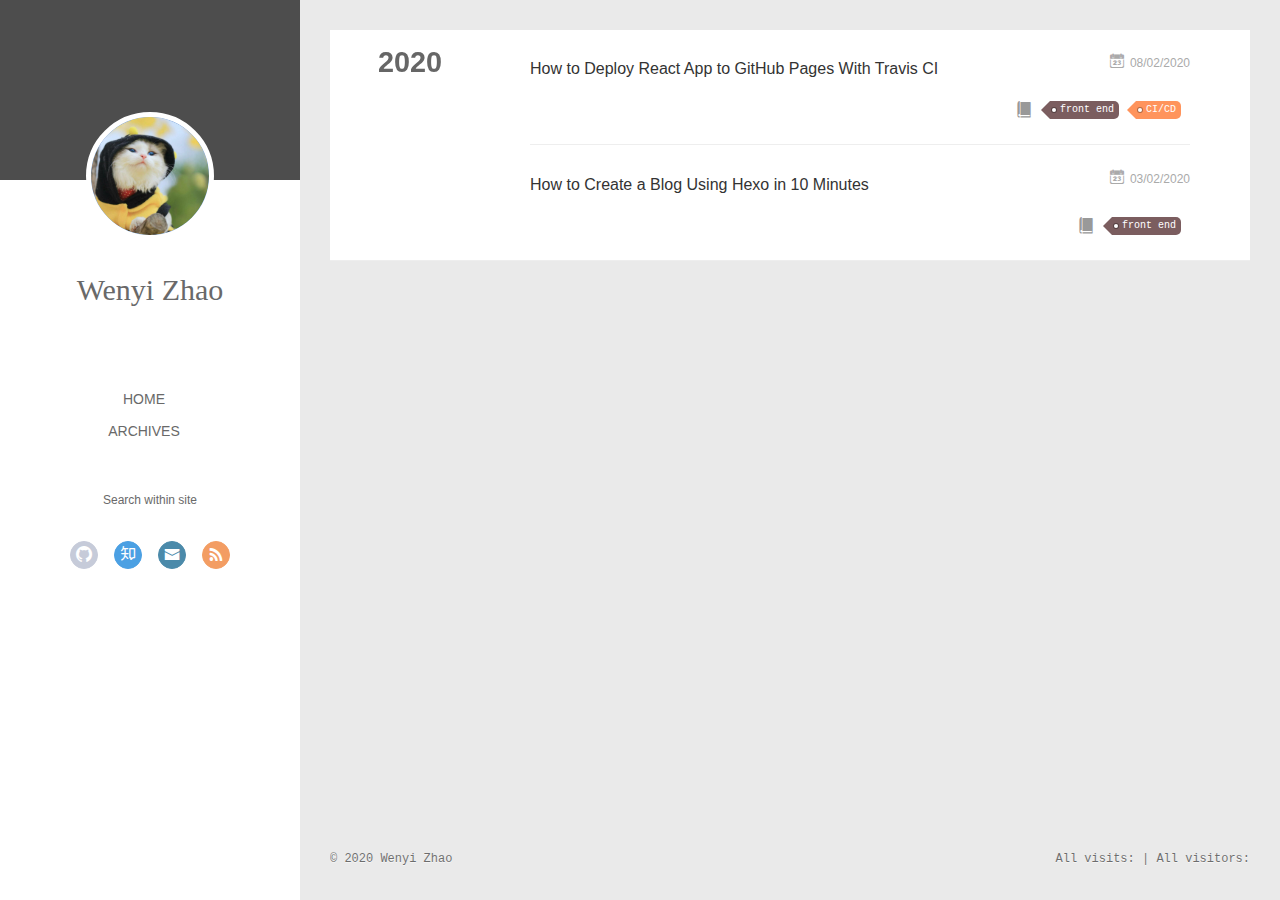
==== commit 338e2696: "Site updated: 2020-02-08 18:41:23" ====
--- a/archives/index.html
+++ b/archives/index.html
@@ -168,6 +168,48 @@
   <div class="archive-article-inner">
     <header class="archive-article-header">
       	<div class="article-meta">
+	      	<a href="/2020-02-08/how-to-deploy-react-app-to-github-pages-with-travis-ci/" class="archive-article-date">
+  	<time datetime="2020-02-08T03:53:06.000Z" itemprop="datePublished"><i class="icon-calendar icon"></i>08/02/2020</time>
+</a>
+        </div>
+    	 
+  
+    <h1 itemprop="name">
+      <a class="archive-article-title" href="/2020-02-08/how-to-deploy-react-app-to-github-pages-with-travis-ci/">How to Deploy React App to GitHub Pages With Travis CI</a>
+    </h1>
+  
+
+        <div class="article-info info-on-right">
+          
+          
+	<div class="article-category tagcloud">
+		<i class="icon-book icon"></i>
+		<ul class="article-tag-list">
+			 
+        		<li class="article-tag-list-item">
+        			<a href="/categories/front-end//" class="article-tag-list-link color5">front end</a>
+        		</li>
+      		 
+        		<li class="article-tag-list-item">
+        			<a href="/categories/CI-CD//" class="article-tag-list-link color1">CI/CD</a>
+        		</li>
+      		
+		</ul>
+	</div>
+
+
+        </div>
+        <div class="clearfix"></div>
+    </header>
+  </div>
+</article>
+  
+    
+    
+    <article class="archive-article archive-type-post">
+  <div class="archive-article-inner">
+    <header class="archive-article-header">
+      	<div class="article-meta">
 	      	<a href="/2020-02-03/how-to-create-a-blog-using-Hexo-in-10-minutes/" class="archive-article-date">
   	<time datetime="2020-02-03T08:43:43.000Z" itemprop="datePublished"><i class="icon-calendar icon"></i>03/02/2020</time>
 </a>
@@ -182,6 +224,17 @@
         <div class="article-info info-on-right">
           
           
+	<div class="article-category tagcloud">
+		<i class="icon-book icon"></i>
+		<ul class="article-tag-list">
+			 
+        		<li class="article-tag-list-item">
+        			<a href="/categories/front-end//" class="article-tag-list-link color5">front end</a>
+        		</li>
+      		
+		</ul>
+	</div>
+
 
         </div>
         <div class="clearfix"></div>
